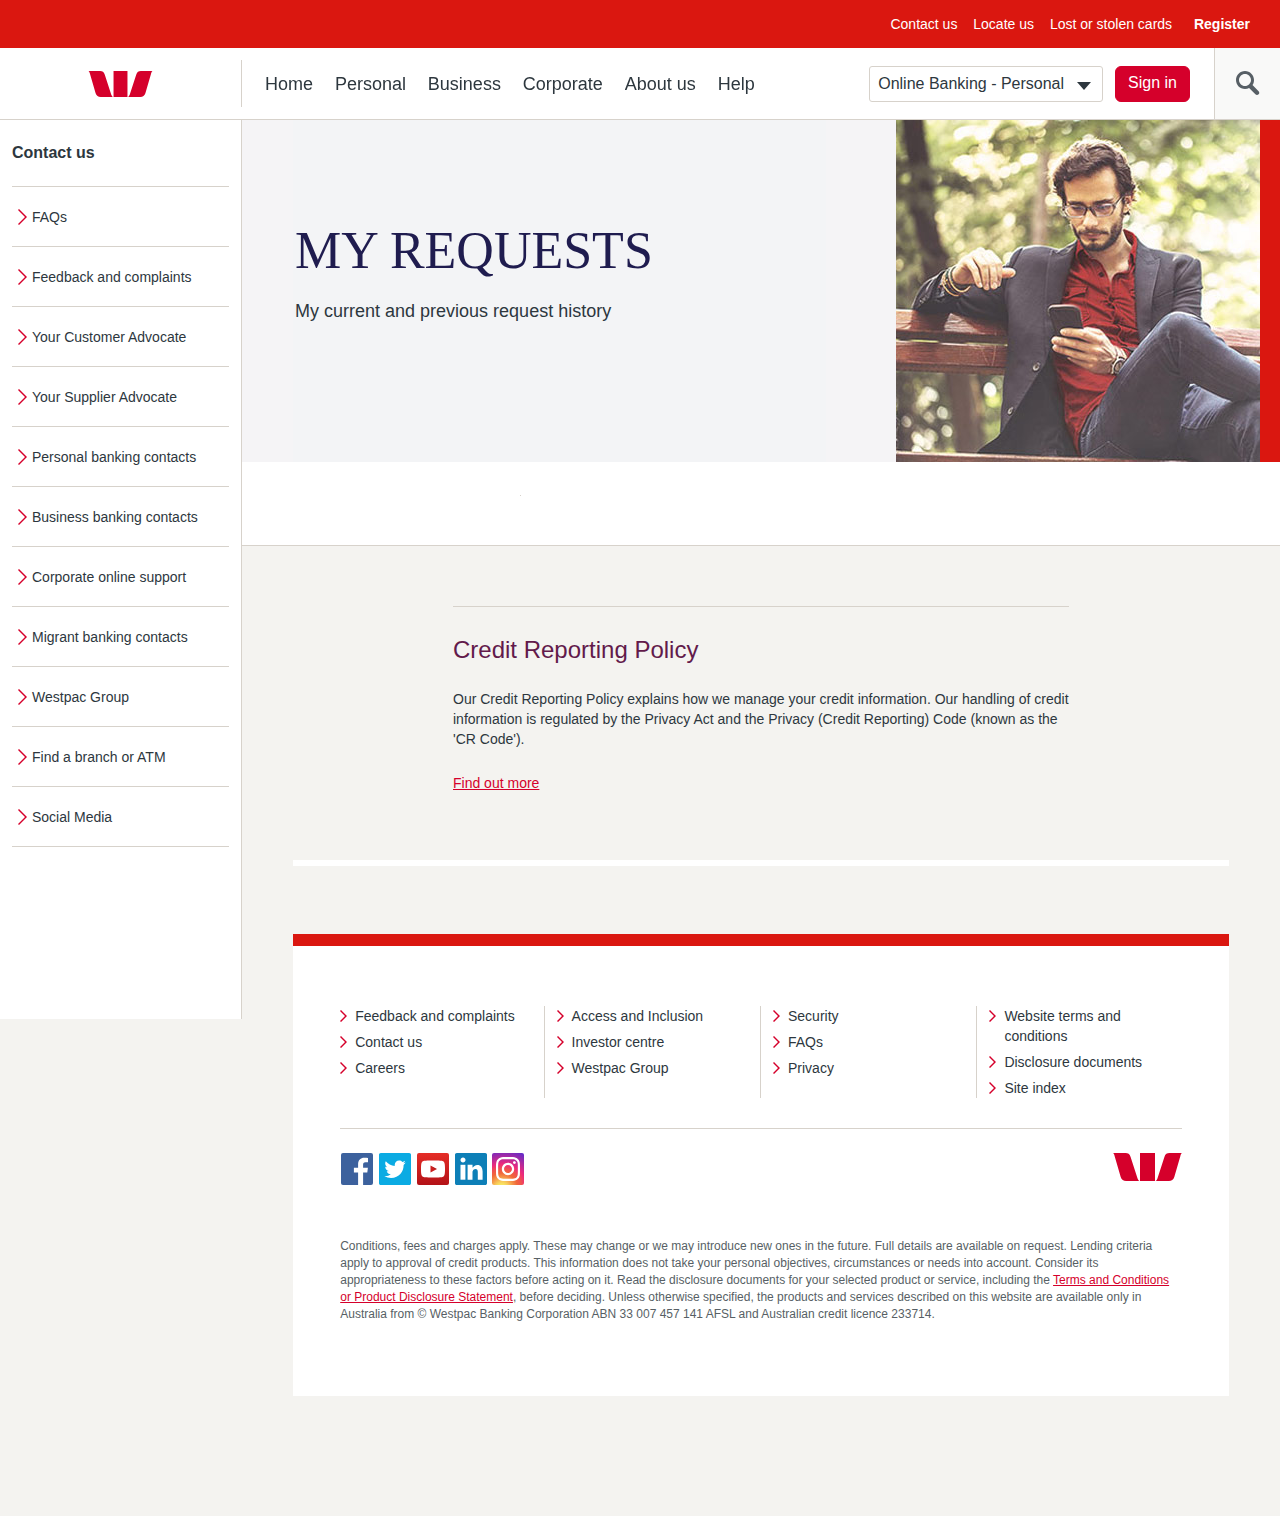
==== assignments.html @ cf309e79 "Update assignments.html" ====
<!DOCTYPE html>
<!--[if lt IE 8]>
<html class="no-js lt-ie8 lt-ie9" lang="en">
   <![endif]-->
   <!--[if IE 8]>
   <html class="no-js lt-ie9 ie8" lang="en">
      <![endif]-->
      <!--[if IE 9 ]>
      <html class="no-js ie9" lang="en">
         <![endif]-->
         <!--[if !(IE)]><!-->
         <html class="js history nthchild cssanimations flexbox flexwrap no-overflowscrolling grunticon no-ie10 no-ieedge no-ie11 no-safari is-desktop no-speech-support" style="" lang="en">
            <!--<![endif]-->
            <head>
               <meta http-equiv="content-type" content="text/html; charset=UTF-8">
               <meta http-equiv="X-UA-Compatible" content="IE=edge,chrome=1">
               <meta charset="utf-8">
               <meta name="viewport" content="width=device-width, initial-scale=1">
               <!-- -->
               <title>My Requests | Westpac</title>
               <!-- This property is for publish environment only -->
               <meta name="Last-Modified" content="2021-02-12T10:43:45Z">
               <meta name="description" content="Talk to the right person and skip the security questions by using the app to call us. Find frequently asked questions.">
               <link rel="canonical" href="https://www.westpac.com.au/contact-us/">
               <meta name="targeted-keyword">
               <meta name="funnelback-category" content="Services, Support &amp; FAQs">
               <meta name="westpac:pagename" content="Contact us">
               <meta property="og:title" content="Contact us">
               <meta property="og:type" content="website">
               <meta property="og:url" content="https://www.westpac.com.au/contact-us/">
               <meta property="og:image" content="https://www.westpac.com.au/content/dam/public/wbc/images/home/westpac-logo-social.jpg">
               <meta property="og:description" content="Talk to the right person and skip the security questions by using the app to call us. Find frequently asked questions.">
               <!-- /* Default dataLayer properties common for all temmplates  */ -->
               <link rel="stylesheet" href="files/symbols-icons.css" media="all">
               <!--<script src="files/quant.js" type="text/javascript"></script><script async="" src="files/conversion_async.js"></script><script async="" src="files/analytics_www.js"></script><script async="" src="files/analytics_wbc.js"></script><script>
                  window["pageDetails"] = {"siteSection":"contact-us","siteVersion":"1.0.0.355","siteName":"www","dataLayerVer":"1.4","pageURL":"https://www.westpac.com.au/contact-us/","siteBrand":"wbc","siteEnv":"prod","siteDomain":"www.westpac.com.au","ordinal":1615187728000}
                  </script>-->
               <link rel="icon" type="image/x-icon" href="https://www.westpac.com.au/etc/designs/wbc/clientlib-all/favicon.ico">
               <link rel="apple-touch-icon" sizes="57x57" href="https://www.westpac.com.au/etc/designs/wbc/clientlib-all/assets/brand/wbc/png/westpac-57x57.png">
               <link rel="apple-touch-icon" sizes="72x72" href="https://www.westpac.com.au/etc/designs/wbc/clientlib-all/assets/brand/wbc/png/westpac-72x72.png">
               <link rel="apple-touch-icon" sizes="114x114" href="https://www.westpac.com.au/etc/designs/wbc/clientlib-all/assets/brand/wbc/png/westpac-114x114.png">
               <link rel="apple-touch-icon" sizes="120x120" href="https://www.westpac.com.au/etc/designs/wbc/clientlib-all/assets/brand/wbc/png/westpac-120x120.png">
               <link rel="apple-touch-icon" sizes="144x144" href="https://www.westpac.com.au/etc/designs/wbc/clientlib-all/assets/brand/wbc/png/westpac-144x144.png">
               <link rel="apple-touch-icon" sizes="152x152" href="https://www.westpac.com.au/etc/designs/wbc/clientlib-all/assets/brand/wbc/png/westpac-152x152.png">
               <!-- core styles -->
               <!-- extra styles  -->
               <link rel="stylesheet" media="all" type="text/css" href="files/style-full.css">
               <link rel="stylesheet" media="print" type="text/css" href="files/print.css">
               <script>
                  var envVar = {
                  	"basePath" : "/etc/designs/wbc/clientlib-all", // path to assets
                         "grunticonArray" : ["/etc/designs/wbc/clientlib-all/assets/brand/wbc/symbols-icons.data.svg.min.css", "/etc/designs/wbc/clientlib-all/assets/brand/wbc/symbols-icons.data.png.min.css", "\/etc\/designs\/wbc/clientlib-all/assets/brand/wbc/symbols-icons.fallback.min.css"] // Load full icon set
                  };
               </script>
               <!--<script src="files/head.js"></script>-->
               <script>
                  require.config({
                  	"baseUrl" : "\/etc\/designs\/wbc/clientlib-all/assets/js" // path to js
                  });
               </script>
               <noscript>
                  <link href="/etc/designs/wbc/clientlib-all/assets/brand/wbc/symbols-icons.fallback.min.css" rel="stylesheet"/>
               </noscript>
               <!--[if lt IE 9]>
               <script src="/etc/designs/wbc/clientlib-all/assets/js/lib/respond/respond-1.4.2.js"></script>
               <script src="/etc/designs/wbc/clientlib-all/assets/js/lib/html5shiv/html5shiv-3.7.2.js"></script>
               <![endif]-->
               <!--[if IE 8]>
               <script src="/etc/designs/wbc/clientlib-all/assets/js/lib/es5-shim/es5-shim.min.js"></script>
               <![endif]-->
               <!--<script src="files/launch-EN05fb55e8cfed49ba8f881781f47d5522.js"></script>-->
               <!--<script>
                  var visitor=visitor||Visitor.getInstance("3A4B7BAF56F01DA67F000101@AdobeOrg"),_satellite=window._satellite||"";
                  if(_satellite&&visitor){var currentMID=visitor.getMarketingCloudVisitorID()||"",cookieMID=_satellite.cookie.get("MCMID");cookieMID&&currentMID?cookieMID!==currentMID&&visitor.setMarketingCloudVisitorID(cookieMID):cookieMID&&""==currentMID&&visitor.setMarketingCloudVisitorID(cookieMID);var ctid={},wbc_id=_satellite.cookie.get("s_wbc-ti")||"",wbc_auth=_satellite.cookie.get("s_wbc_auth")||"",stg_id=_satellite.cookie.get("s_stg_ti")||"",stg_auth=_satellite.cookie.get("s_stg_auth")||"",bom_id=_satellite.cookie.get("s_bom_ti")||
                  "",bom_auth=_satellite.cookie.get("s_bom_auth")||"",bsa_id=_satellite.cookie.get("s_bsa_ti")||"",bsa_auth=_satellite.cookie.get("s_bsa_auth")||"",biz_id=_satellite.cookie.get("s_biz-ti")||"",biz_auth=_satellite.cookie.get("s_biz_auth")||"";wbc_id&&(ctid.wbcid={id:wbc_id,authState:wbc_auth?wbc_auth:0});stg_id&&(ctid.compassid={id:stg_id,authState:stg_auth?stg_auth:0});bom_id&&(ctid.compassid={id:bom_id,authState:bom_auth?bom_auth:0});bsa_id&&(ctid.compassid={id:bsa_id,authState:bsa_auth?bsa_auth:0});
                  biz_id&&(ctid.bizid={id:biz_id,authState:biz_auth?biz_auth:0});visitor.setCustomerIDs(ctid)}var util=window.util||{};util.version="U:0.21";util.w_wtT=window.w_wtT||window.testTracking||{};util.pathConcatDelim=":";util.queryVarsList="";util.pathExcludeList="";util.pathExcludeDelim=";";util.siteID="";util.domainPeriod=function(a){return/.+\.(com\.au|org\.au|co\.nz|co\.uk)$/i.test(a||location.hostname)?3:2};
                  util.cookieDomain=function(a){var b=a||location.hostname;a=util.domainPeriod(a);var c=b.split(".").length;return/[0-9]{1,3}$/i.test(location.hostname)?b:"."+b.split(".").slice(c-a).join(".")};util.location=util.w_wtT.location||window.location;util.isVisible_ex="util.isVisible(@selector, @element, @tabFlag) \nreturn true if the item is not hidded @tabFlag =0 (default is 1)if tabindex is userd for the visible items";
                  util.isVisible=function(a,b,c){b=(a=a?document.querySelector&&document.querySelector(a):b)&&a.currentStyle&&"none"===a.currentStyle.display?!0:!1;return 0===c?a&&0<a.offsetWidth&&0<a.offsetHeight&&!b:a&&0<a.offsetWidth&&0<a.offsetHeight&&-1<a.tabIndex&&!b};util.random_ex="util.random() \nreturn an rendom number";util.random=function(){return Math.round(1E9*Math.abs(Math.sin((new Date).getTime())))%1E7};util.loadScript_ex="util.loadScript(@url,@delay,@random, @idVal,@callback) \nload an script async \n@url destination URL, \n@delay is use for setTimeout defauel 4000ms  \n@random supply string which will be replaced by rendom number at runtime\n @idVal any value supplied this will replace {ID} paramer inside the URL  \n@example util.loadScript('//abc.abc.com/pages/scripts/abc.js?id={ID}&g=RAND',4,'RAND','abc123')";
                  util.loadScript=function(a,b,c,e,f){b=b?b:4E3;a=c?String(a).replace(new RegExp(c),util.random()):String(a);a=a.replace(/^https?:/i,"");a=e?String(a).replace(/\{ID\}/g,e):String(a);setTimeout(function(){var g=document.createElement("script"),h=document.getElementsByTagName("script")[0];g.src=document.location.protocol+a;g.async=!0;g.type="text/javascript";h.parentNode.insertBefore(g,h);f&&"function"===typeof f&&f()},b)};util.loadImgPixel_ex="util.loadImgPixel(@url,@delay,@random, @idVal, @pageURL) \nload an image \n@url destination URL, \n@delay is use for setTimeout defauel 4000ms  \n@random supply string which will be replaced by rendom number at runtime\n @idVal any value supplied this will replace {ID} paramer inside the URL  \n@example util.loadScript('//abc.abc.com/pages/scripts/abc.js?id={ID}&url={URL}&g={RAND}',4,'{RAND}','abc123','')";
                  util.loadImgPixel=function(a,b,c,e,f){b=b?b:4E3;a=c?String(a).replace(new RegExp(c),util.random()):String(a);a=a.replace(/^https?:/i,"");currentUrl=encodeURIComponent(f?f:document.location.origin+document.location.pathname+document.location.search);a=String(a).replace(/\{URL\}/g,currentUrl);a=e?String(a).replace(/\{ID\}/g,e):String(a);setTimeout(function(){var g=new Image(1,1);g.src=document.location.protocol+a;document.body.appendChild(g)},b)};util.getExp_ex="util.getExp() \nreturn responsive experence as mob, tab or desktop\based on css class .analytics-experience .pagedetails-experience";
                  util.getExp=function(){var a=util.isVisible,b=a(".pagedetails-experience-mob","",0)||a(".analytics-experience-mob","",0),c=a(".pagedetails-experience-tab","",0)||a(".analytics-experience-tab","",0);a=a(".analytics-experience-desktop","",0);var e=b||!1!==b&&!1===a&&!c?"mob":c||!1!==c&&!1===a&&!b?"tab":"desktop";util.expOrig=util.expOrig||e;null===b&&null===c&&null===a&&(e=util.expOrig);return e};util.addHandler_ex="util.addHandler(@element, @event, @handler) add event Listener";
                  util.addHandler=function(a,b,c){a.addEventListener?a.addEventListener(b,c,!1):a.attachEvent&&a.attachEvent("on"+b,c)};util.onReady=function(a){/complete/.test(document.readyState)?a():util.addHandler(window,"load",function(){setTimeout(a,4)})};util.cookieRead_ex="util.cookieRead(@sKey) \nreturn the value of a given cookie @sKey =cookie name";
                  util.cookieRead=function(a){return decodeURIComponent(document.cookie.replace(new RegExp("(?:(?:^|.*;)\\s*"+encodeURIComponent(a).replace(/[\-\.\+\*]/g,"\\$&")+"\\s*\\=\\s*([^;]*).*$)|^.*$"),"$1"))||""};util.combinedcookieRead_ex="util.combinedcookieRead(@sKey,@cKey) \nreturn the value of a given combined cookie rata @sKey =cookie name @cKey =Combined cookie name \n@return as single value or an array of objects";
                  util.combinedcookieRead=function(a,b){a=(a=decodeURIComponent(util.cookieRead(a)).match(new RegExp(b+"=(.+?)\\|\\d{13}\\;"),"$1"))?a[1].replace(/\[(\[.*?\])\]/g,"$1"):"";return a=a.match(/'(.+?)'/g)?a.match(/'(.+?)'/g,$1):a};util.cookieWrite_ex="util.cookieWrite(@sKey, @sValue, @vEnd, @sPath, @sDomain, @bSecure) \nWrite a cookie with given value \n@sKey =cookie name \n@sValue = cookie value, \n@vEnd = cookie expiry \n@sPath = domain path \n@sDomain = cookie domain \n@bSecure = secure flug";
                  util.cookieWrite=function(a,b,c,e,f,g){if(!a||/^(?:expires|max\-age|path|domain|secure)$/i.test(a))return!1;var h="";c&&c.constructor===Date&&(h="; expires="+c.toUTCString());document.cookie=encodeURIComponent(a)+"="+encodeURIComponent(b)+h+(f?"; domain="+f:"")+(e?"; path="+e:"")+(g?"; secure":"");return!0};util.cookieAudit=function(){return document.cookie.length};
                  util.scriptElement=function(a){var b=document.getElementById(a),c=document.getElementsByTagName("script")[0];if(b)return b;b=document.createElement("script");b.id=a;b.async=1;c.parentNode.insertBefore(b,c);return b};util.cloneObject_ex="util.cloneObject(@oToBeCloned, @clones)";
                  util.cloneObject=function(a,b){var c=a&&a.constructor?a.constructor:void 0;var e,f;if(!a||c!==RegExp&&c!==Date&&c!==Function&&c!==Object&&c!==Array)return a;switch(c){case RegExp:c=new c(a.source,"g".substr(0,Number(a.global))+"i".substr(0,Number(a.ignoreCase))+"m".substr(0,Number(a.multiline)));break;case Date:c=new c(a.getTime());break;case Function:c=a;break;default:c=new c}b=b||[];var g=0;for(e=b.length;g<e;g++){var h=b[g];if(h[0]===a){var k=h[1];break}}if(k)return k;b.push([a,c]);for(f in a)a.hasOwnProperty(f)&&
                  (c[f]=a[f]===a?c:util.cloneObject(a[f],b));return c};util.qSA_ex="util.qSA(@doc, @selector, @tag, @attr, @regex) return selected elements \n@doc = document  \n@selector = any selecton \nFor non supported browser: \n@tag, @attr, @regex";
                  util.qSA=function(a,b,c,e,f){var g=[],h;if(a&&a.querySelectorAll)g=a.querySelectorAll(b);else if(c=a&&a.getElementsByTagName(c),e&&f)for(a=0,b=c.length;a<b;a++)(h="class"===e?c[a].className:c[a].getAttribute(e))&&f.test(h)&&g.push(c[a]);else if(f)for(a=0,b=c.length;a<b;a++)f.test(c[a].innerHTML)&&g.push(c[a]);else return c||0;return g};util.getText_ex="util.getText(@elem) \nreturn text of any element";util.getText=function(a){return(a?a.innerText||a.textContent:"").replace(/^\s+|\s+$/g,"")};
                  util.removeNumbers_ex="util.removeNumbers(@str) \nremove number from a given string";util.removeNumbers=function(a){return a.replace(/\s+\(\s*\d+\s*\)$/g,"")};util.addCallback=function(a,b,c){var e=util.addCallback;e.q=e.q||[];a.readyState?(e.q.push(c),a.onreadystatechange=function(){if(/loaded|complete/.test(a.readyState)&&b())for(a.onreadystatechange=null;e.q.length;){var f=e.q.shift();f()}}):util.addHandler(a,"load",function(){b()&&c()})};util.guidRgx=/\b\w{8}-\w{4}-\w{4}-\w{4}-\w{12}\b/g;
                  util.guidBt=/\b(\/|a=)\w{48}(\/|$)\b/g;util.guidCompass=/\bnameId=\w{64}\b/g;util.guidAce=/ACEdata=\w{634}\b/g;util.guidMid=/adobe_mc=(.*?)(?=\?|&|;|#|\/|$)/i;util.guidAid=/(adobe_aa_vid|s_vi|s_vid)=(.*?)(?=\?|&|;|#|\/|$)/i;util.dateUrl=/\b\d{4}-\d{1,2}-\d{1,2}\b/g;util.guidWebMid=/webmid=(.*?)(?=\?|&|;|#|\/|$)/i;util.wLiveId=/(accountglobalid|paymentid|payeeendpointid|memberid|workflowid|ppid|alertid|billid|compartmentid|messageid|(\?|&|#)id)=(.*?)(?=\?|&|;|#|\/|$)/i;util.latlong=/(\-?)\d{1,3}\.\d{6}:(\-?)\d{1,3}\.\d{6}/i;
                  util.cleanJSON_ex="util.cleanJSON(@JSONdata) \n remove non-printable and other non-valid JSON chars";util.cleanJSON=function(a){a=a.replace(/\\n/g,"\\n").replace(/\\'/g,"\\'").replace(/\\"/g,'\\"').replace(/\\&/g,"\\&").replace(/\\r/g,"\\r").replace(/\\t/g,"\\t").replace(/\\b/g,"\\b").replace(/\\f/g,"\\f");a=a.replace(/[\u0000-\u0019]+/g,"");return JSON.parse(a)};util.cleanURL_ex="util.cleanURL(@loc, @locType) \nremove guidRgx,referrer querystring parameter, multiple slashes, session ID,hash or hashbang@locType = 1 remove cid";
                  util.cleanURL=function(a,b){a=(a||"").replace(/(\w)\/\/+/g,"$1/").replace(/((?:&|\?)referrer=.*?(?=&|$))/ig,"").replace(/(^https?:.+?(?:online|banking).+\/cust\/wps\/(my)?portal\/[pw]ol\/)!ut\/.*/i,"$1oregon-application").replace(/(^https?:.+?(forms|online)(?:\.|-).*\.nsf.*?)(?:\/\w{32}(?=\?))/i,"$1").replace(util.guidRgx,"").replace(util.guidBt,"").replace(/\baccountGlobalId=\w{128}\b/g,"").replace(util.guidMid,"").replace(util.guidWebMid,"").replace(util.wLiveId,"").replace(util.latlong,"").replace(util.guidCompass,
                  "").replace(util.guidAce,"").replace(/#+!*$/,"").replace(/(default|index)(\.html|\.htm)/,"").replace(/\.html|\.htm/,"");1===b&&(/(\?|&)(cid=.+|openform|readform|opendocument|funcreqd)/i.test(a)||(a=a.replace(/(\?|&|#).*/,"")));2===b&&(a=a.replace(/(\?|&|#).*/,""));return a};
                  util.cleanGUID=function(a){return(a||"").replace(util.guidRgx,"(GUID)").replace(util.guidBt,"(GUID)").replace(/\baccountGlobalId=\w{128}\b/g,"(GUID)").replace(/guid=\w{32}\b/g,"(GUID)").replace(util.guidMid,"(MCMID)").replace(util.guidWebMid,"(WEBMID)").replace(util.wLiveId,"(WLID)").replace(util.guidAid,"(AID)").replace(util.dateUrl,"(DATE)").replace(util.latlong,"(GEO)").replace(util.guidCompass,"(COMPASS)").replace(util.guidAce,"(GUID)").replace(/(state=)(.+)&/g,"$1(GUID)&")};util.getLoc_ex="util.getLoc() return full current URL for test or prod";
                  util.getLoc=function(){return util.w_wtT.location||window.location};util.defaultPage=/^\/((default|index)\.html?)?$/.test(util.getLoc().pathname)?"home":"";util.pageURL=util.cleanURL(util.getLoc().href,1);util.ssl="https:"===util.getLoc().protocol;util.timePart=function(){var a=new Date;return"Sun Mon Tue Wed Thu Fri Sat".split(" ")[a.getDay()]+" "+("00"+a.getHours()).slice(-2)+":"+(29<a.getMinutes()?"30":"00")};util.lowerCase_ex="util.lowerCase(@val, @alt) \nlower case strings or (not set) if empty";
                  util.lowerCase=function(a,b){return String(a||(b?"(not set)":"")).toLowerCase()};util.clean_ex="util.clean(@str) \nclean strings - trim and remove multiple spaces for consistency";util.clean=function(a){return(a?String(a):"").replace(/\s+/g," ").replace(/^\s|\s$/g,"")};util.fixZero_ex="util.fixZero(@val) return 'zero' for '0' value";util.fixZero=function(a){return"0"===String(a)?"zero":a};
                  util.srchTerm=function(a){var b=8;if(a)for(a=util.lowerCase(a);b--;)a=a.replace(new RegExp("(\\d{4}.?)\\d{"+(b+1)+",}","g"),"$1"+"########".substring(0,b+1));return a};util.cap_ex="util.cap(@item, @cap) \nif item value is greater than, or equal to cap, append '+'";util.cap=function(a,b){return a>=b?b+"+":a};util.addEvt=function(a,b,c){a["ev_"+b]=c?c:1};util.addSerialiseEvt=function(a,b,c){a["&&events"]=c?b+":"+c:b+":1"};util.fl_ex="util.fl(@str, @len) \nreturn substring of a given length";
                  util.fl=function(a,b){return a?(""+a).substring(0,b):a};util.p_c=function(a,b){var c=a.indexOf("=");return b.toLowerCase()==a.substring(0,0>c?a.length:c).toLowerCase()?a:0};util.pt_ex="pt - runs function in f argument against list of \nvariables declared in x (delimited by d), with a as an optional \nargument to be included in f function call";
                  util.pt=function(a,b,c,e){var f=a;c=0;for(var g;f;){g=f.indexOf(b);g=0>g?f.length:g;f=f.substring(0,g);if(f=util.p_c(f,e))return f;c+=g+b.length;f=a.substring(c,a.length);f=c<a.length?f:""}return""};util.isPageHidden_ex="check if whole page is hidden/visible";util.isPageHidden=function(a){return document.hidden||document.msHidden||document.webkitHidden};util.isHomePage_ex="check if the page is home page";util.isHomePage=function(a){return/^\/((default|index)\.html?)?$/.test(util.getLoc().pathname)};
                  util.getPageName=function(a){var b=a||String(util.pageURL),c=b.indexOf(":");a=b.indexOf("/",c+4);var e=b.indexOf("?"),f=util.pathConcatDelim;c=util.pathExcludeDelim;var g=util.queryVarsList,h=util.siteID||"",k=0>e?"":b.substring(e+1);b=b.substring(a+1,k?e:b.length);e=b.indexOf("#");b=0>e?b:util.fl(b,e);c=c?b.indexOf(c):-1;b=0>c?b:util.fl(b,c);b+=b&&"/"!=b.charAt(b.length-1)?"":util.defaultPage;for(a=f||"/";b;)c=b.indexOf("/"),c=0>c?b.length:c,e=util.fl(b,c),util.pt(util.pathExcludeList,",","p_c",
                  e)||(h+=h?a+e:e),b=b.substring(c+1);for(a=f||"?";g;){c=g.indexOf(",");c=0>c?g.length:c;e=util.fl(g,c);if(e=util.pt(k,"&","p_c",e))h+=h?a+e:e,a=f||"&";g=g.substring(c+1)}return h};util.getValOnce=function(a,b,c,e){var f=new Date;a=a||"";var g=b||"u_gvo";c=c||0;e="m"==e?6E4:864E5;var h=util.cookieDomain();b=util.cookieRead(b);a&&(f.setTime(f.getTime()+c*e),util.cookieWrite(g,a,0==c?0:f,"/",h));return a==b?"":a};
                  util.getVisitNum=function(a,b,c){var e=new Date,f=util.cookieDomain(),g=e.getTime();a||(a="m");"m"==a||"w"==a||"d"==a?(eo=util.endof(a),y=eo.getTime(),e.setTime(y)):e.setTime(g+864E5*a);b||(b="u_vnum");c||(c="u_invisit");if(a=util.cookieRead(b))var h=a.indexOf("&vn="),k=a.substring(h+4,a.length);if(util.cookieRead(c))return k?(e.setTime(g+18E5),util.cookieWrite(c,"true",e,"/",f),k):"unknown visit number";if(k)return k++,h=a.substring(0,h),e.setTime(h),util.cookieWrite(b,h+"&vn="+k,e,"/",f),e.setTime(g+
                  18E5),util.cookieWrite(c,"true",e,"/",f),k;util.cookieWrite(b,e.getTime()+"&vn=1",e,"/",f);e.setTime(g+18E5);util.cookieWrite(c,"true",e,"/",f);return 1};util.dimo=function(a,b){return(new Date(b,a+1,0)).getDate()};util.endof=function(a){var b=new Date;b.setHours(0);b.setMinutes(0);b.setSeconds(0);d="m"==a?util.dimo(b.getMonth(),b.getFullYear())-b.getDate()+1:"w"==a?7-b.getDay():1;b.setDate(b.getDate()+d);return b};
                  util.serial=function(){var a=("0000000"+Math.floor(268435456*Math.random()).toString(16)).slice(-7)+String(+new Date);return 20===String(a).length?a:""};
                  util.serialise=function(a,b){a=a&&String(a).replace(/\W/g,"");var c=util.lStor("get","appmeasurement_aoSerials"),e=new Date;e=String(e.getFullYear())+(e.getMonth()+1)+e.getDate();var f=util.getVisitNum(365);e+=1<=f?f:0;f=util.serial();var g="";a&&("start"===b||"complete"===b)&&(0!==c.indexOf(e+",")&&util.lStor("set","appmeasurement_aoSerials",e+","+a+"="+f+b),c=util.lStor("get","appmeasurement_aoSerials"))&&((g=(g=c.match(new RegExp(","+a+"=(.{20}(start|complete)?)(?=,|$)")))&&g[1]?g[1]:"")?("complete"===
                  b&&20===g.indexOf("start")&&util.lStor("set","appmeasurement_aoSerials",c.replace(new RegExp("(,"+a+"=.{20})(start)(?=,|$)"),"$1"+b)),"start"===b&&20===g.indexOf("complete")&&(util.lStor("set","appmeasurement_aoSerials",c.replace(new RegExp("(,"+a+"=)(.{20})(complete)(?=,|$)"),"$1"+f+b)),g=f),g=g.slice(0,20)):(util.lStor("set","appmeasurement_aoSerials",c+","+a+"="+f+b),g=f));return 20===String(g).length?g:""};
                  util.lStor=function(a,b,c){try{if("set"===a){if(/^reset$/i.test(c))localStorage.removeItem(b);else{if("string"!==typeof c)try{c=JSON.stringify(c)}catch(e){c=""}localStorage.setItem(b,c)}return!0}if("get"===a)return localStorage.getItem(b)||""}catch(e){return""}};util.valReplace=function(a,b){b=b||[];var c=a;try{"string"===typeof b&&(b=JSON.parse(b))}catch(g){b=[]}var e=b.length;for(a=0;a<e;a++){var f=b[a];f.exp&&(c=c.replace(new RegExp(f.exp,f.flags||""),f.subs||""))}return c};
                  util.getQueryParam="util.getQueryParam(@parameters, @delimiter, @url, @startFromHash) \nReturn a Query Param value(s)";util.getQueryParam=function(a,b,c,e){var f=a.split(",");b=b||"";c=String(c||util.getLoc().href||window.location);var g=f.length;e=1===e?"#(?:.*?&)?":"(?:\\?|&|;|#)";var h=[];if(a)for(a=0;a<g;a++){var k=new RegExp(e+f[a]+"=(.*?)(?=\\?|&|;|#|/|$)","i");(k=k.exec(c))&&h.push(decodeURIComponent(k[1].replace(/\+/g,"%20")))}return h.join(b)};
                  util.prodArr=function(a){var b=0,c;if(a&&"object"!==typeof a){a=String(a).split(",");var e=[];for(c=a.length;b<c;b++)a[b]&&e.push({prod:a[b]})}else e=a||[];return e};util.moduleLookup=function(a,b){var c,e={},f=[];var g=0;for(c=b.length;g<c;g++)e[b[g].split("=")[0]]=b[g].split("=")[1];g=0;for(c=a.length;g<c;g++)e[a[g]]&&f.push(e[a[g]]);f=f.join(",");95<f.length&&-1<f.indexOf(",")&&(f=f.substring(0,f.lastIndexOf(",",93))+",+");return f};util.amntBnds_ex="util.amntBnds(@type, @Value) \nReturns bands of any value";
                  util.amntBnds=function(a,b){var c={range:a+":NaN",avg:0},e;if(isNaN(b))return c;b=Math.round(b)/1E3;var f={0:{min:-1,max:0,avg:0},"0-100":{min:0,max:.1,avg:.05},"100-500":{min:.1,max:.5,avg:.3},"500-1K":{min:.5,max:1,avg:.75},"1K-2K":{min:1,max:2,avg:1.5},"2K-5K":{min:2,max:5,avg:3.5},"5K-10K":{min:5,max:10,avg:7.5},"10K-20K":{min:10,max:20,avg:15},"20K-30K":{min:20,max:30,avg:25},"30K-50K":{min:30,max:50,avg:40},"50K-100K":{min:50,max:100,avg:75},"100K-150K":{min:100,max:150,avg:125},"150K-200K":{min:150,
                  max:200,avg:175},"200K-250K":{min:200,max:250,avg:225},"250K-300K":{min:250,max:300,avg:275},"300K-400K":{min:300,max:400,avg:350},"400K-500K":{min:400,max:500,avg:450},"500K-600K":{min:500,max:600,avg:550},"600K-700K":{min:600,max:700,avg:650},"700K-800K":{min:700,max:800,avg:750},"800K-1M":{min:800,max:1E3,avg:900},"1M+":{min:1E3,max:"+",avg:1E3}};for(e in f)if(f.hasOwnProperty(e)&&b>f[e].min&&("+"===f[e].max||b<=f[e].max)){c.range=a+":"+e;c.avg=1E3*f[e].avg;break}return c};
                  util.setFormFieldVar=function(a,b,c){var e={digimortgage:{propertyType:"pType",propertyPurpose:"pPurp",firstHomeBuyer:"fHB",buyingStage:"bStg",borrowAmt:"bAmt",depositAmt:"dAmt",repaymentType:"rType",totalIncomeAmt:"incAmt",totalExpenseAmt:"expAmt",totalLiability:"liaAmt",loanAmtOffered:"loanAmt",savingsBank:"savBank",savedAmt:"savAmt",propertyAddress:"pAddr",estPropertyValue:"epVal"}};formatFieldValue=function(l){isNotInt=isNaN(Number(l));var m=util.amntBnds;isNotInt||(l=m("",l).range,l=l.replace(":",
                  ""));return l};formatFieldKey=function(l,m){return e[l][m]};b=a+":"+b;var f="",g;for(g in c){var h=formatFieldValue(c[g]),k=formatFieldKey(a,g);c.hasOwnProperty(g)&&(f+=k+":"+h+"|")}return b+"_"+f};
                  util.setInteractionVars=function(a){var b=a.calculatorType,c=a.calculatorName,e=a.loanAmount||"",f=a.depositAmount||"",g=a.transactionAmount||"",h=a.loanTerm||"",k=a.depositTerm||"",l=a.prodSelected||"",m=a.borrowingPurpose||"",p=a.firstHomeBuyer||"",q=a.propertyType||"",r=a.loanType||"";a=a.propertyValue||"";var n,w=util.amntBnds;b=(b?b:"(not set)")+":"+(c?c:"(not set)");a&&(prptyValRange=w("",a),a=prptyValRange.range,a=a.replace(":",""));if(m||p||q||r||a)var t="PROP_"+(m?""+m:"")+(p?";"+p:"")+(q?
                  ";"+q:"")+(r?";"+r:"")+(a?";"+a:"");l&&(n="PROD_"+l);if(e||f||g){e=w("",e||f||g);e=e.range;e=e.replace(":","");var u="AMNT_"+e}if(h||k)var v="TERM_"+h||k;return{amountVar:u,termVar:v,productVar:n,propertyVar:t,calculatorName:b,calculatorDetails:"calc_"+(u?"|"+u:"")+(v?"|"+v:"")+(n?"|"+n:"")+(t?"|"+t:"")+"|"}};
                  util.appStatusSetup=function(a){if(Array.isArray(a)){for(var b=[],c=0;c<a.length;c++){var e=a[c];b.push("accStatus:"+e.accountStatus+"|proStatus:"+e.profileStatus+"|verStatus:"+e.verificationStatus+"|exceCode:"+e.exceptionCode)}return b.join(";")}return JSON.stringify(a).replace(/(\[|\]|\{|\}|'|")/ig,"").replace(/,/ig,"|")};util.createTransID=function(a){for(var b=[],c=0;c<a.length;c++){var e=a[c];b.push(e.prod+"_"+e.Id)}return b.join(";")};
                  
                  </script>-->
               <!--<script>
                  var isProd, currentEnvironment, currentLocHostname, environmentPrefix;
                  currentEnvironment = pageDetails.siteEnv;
                  currentLocHostname = document.location.hostname;
                  isBlueProd = /(prd03|prd01)\.wbc/i.test(currentLocHostname);
                  isProd = /^www\.westpac\.com\.au$/i.test(currentLocHostname);
                  isTest = /(prod|dev|uat)(02|03)\.(live\.int|wbc\.nkc40\.net)/i.test(currentLocHostname);
                  isPreProd = /(prod|prp)(02|03)\.(live\.int|www\.westpac)/i.test(currentLocHostname);
                  isProd ? environmentPrefix = "" : isBlueProd ? environmentPrefix = "//www.westpac.com.au.www.prd03.wbc.rnj50.net" : isTest ? environmentPrefix = "//uat03.live.int.wbccms.srv.westpac.com.au" : isPreProd && (environmentPrefix = "//prod03.live.int.wbccms.srv.westpac.com.au");
                  (function(a, e, f, g, b, h) {
                      var c, d;
                      a.AFSAnalyticsObject = b;
                      a[b] = a[b] || function() {
                          (a[b].q = a[b].q || []).push(arguments)
                      };
                      a[b].config = {};
                      a[b].config.ls = h ? +new Date : 0;
                      c = e.createElement(f);
                      d = e.getElementsByTagName(f)[0];
                      c.async = 1;
                      a.setTimeout(function() {
                          c.src = g;
                          d.parentNode.insertBefore(c, d)
                      }, 25)
                  })(window, document, "script", "/content/dam/public/wbc/analytics/analytics_www.js", "wa", 1);
                  </script>-->
               <style id="at-makers-style" class="at-flicker-control">
                  .mboxDefault {visibility: hidden;}
               </style>
               <script>_satellite["__runScript1"](function(event, target) {
                  //***************Declare and initialise variables***************
                    var locationPathname = window.location.pathname.toLowerCase().replace(/\/$/, '');
                  	// BEGIN: Logic to handle UAT URL structure
                  	locationPathname = locationPathname.replace(/\/content\/sbg\/wbc\/en/,'');
                  	// END: Logic to handle UAT URL structure
                  	locationPathname = locationPathname.replace(/\.html$/,'');
                  
                  var _eventName = _satellite.getVar('facebookEventName');
                  var _pixelId = _satellite.getVar('facebookPixelID');
                  
                  var analyticsID = _satellite.cookie.get("s_vi")
                  if(analyticsID)
                  	analyticsID = analyticsID.substring(analyticsID.indexOf("|") + 1, analyticsID.indexOf("[CE")) // We are picking it up from cookie. Becuase it is not available in data layer.
                  else
                  	analyticsID = ""
                  
                  //encryptedID  
                  var encryptedID = ""
                  if(pageDetails.encryptedID)  encryptedID = pageDetails.encryptedID
                  else {
                  	encryptedID = _satellite.cookie.get("s_wbc-ti")
                  	if(!encryptedID) encryptedID = ""
                  }  
                    
                  var timestamp = _satellite.getVar('ordinal')
                  //var encryptedID = _satellite.getVar('encryptedID')
                  var URL = window.location.href;
                  var mcmid = _satellite.getVar('mcmid')
                  var pageStep = _satellite.getVar('Page_Step')
                  var pageType = _satellite.getVar('Page_Type')
                  var siteBrand = _satellite.getVar('Site_Brand')
                  var siteExp = _satellite.getVar('siteExperience')
                  var Site_Domain = _satellite.getVar('Site_Domain')
                  var Site_Section = _satellite.getVar('Site_Section')
                  var Site_SubSection = _satellite.getVar('Site_SubSection')
                  var Site_SubSubSection = _satellite.getVar('Site_SubSubSection')
                  var Site_SubSubSubSection = _satellite.getVar('Site_SubSubSubSection')
                  if(pageDetails.productID)
                  {
                  	var productIDname = _satellite.getVar('productIDname') 
                  	var productIDprod = _satellite.getVar('productIDprod')
                  	var productIDfamily = _satellite.getVar('productIDfamily') 
                  	var productIDcategory = _satellite.getVar('productIDcategory')
                  	var productIDsubcategory = _satellite.getVar('productIDsubcategory') 
                  }
                  else
                    productIDname = productIDprod = productIDfamily = productIDcategory = productIDsubcategory = ""
                  
                  fb_image = new Image;
                  fb_image.src = "https://www.facebook.com/tr?id=" +_pixelId + "&ev=" + "PageView" + "&noscript=1";  
                  fb_image = new Image;
                  fb_image.src = "https://www.facebook.com/tr?id=" +_pixelId + "&ev=" + siteBrand + ':' + _eventName + "&cd[siteBrand]=" + siteBrand + "&cd[productIDcategory]=" + productIDcategory +"&cd[productIDfamily]=" + productIDfamily + "&cd[productIDname]=" + productIDname + "&cd[pageStep]=" + pageStep + "&cd[pageType]=" + pageType + "&cd[Site_Domain]=" + Site_Domain + "&cd[productIDprod]=" + productIDprod + "&cd[Site_SubSubSection]=" + Site_SubSubSection + "&cd[siteExp]=" + siteExp + "&cd[Site_SubSubSubSection]=" + Site_SubSubSubSection + "&cd[Site_Section]=" + Site_Section + "&cd[Site_SubSection]=" + Site_SubSection + "&noscript=1";
                  });
               </script><script>_satellite["__runScript2"](function(event, target) {
                  // Google Re-targeting tag - STARTS
                  setTimeout(function(){   
                    var currentUrl = document.location.origin
                                      + document.location.pathname
                                      + document.location.search;
                  
                    
                    var ad_image = new Image(1,1);
                  ad_image.src = "//googleads.g.doubleclick.net/pagead/viewthroughconversion/974961663/?value=0&guid=ON&script=0"+ "&url=" + encodeURIComponent(currentUrl) + "&random=" + Math.round(Math.random() * 100000);
                  }, 3000); 
                  
                  /*(function(){
                  $(window).load(function(){
                  var interval = setTimeout(function(){
                  // image code
                  var ad_image = new Image(1,1);
                  ad_image.src = '//googleads.g.doubleclick.net/pagead/viewthroughconversion/986596356/?value=0&guid=ON&script=0';
                  },1000);
                  });
                  })();*/
                  // Google Re-targeting tag - ENDS
                  });
               </script><script>_satellite["__runScript3"](function(event, target) {
                  function getParameterByName(name, url) {
                      if (!url) url = window.location.href;
                      name = name.replace(/[\[\]]/g, "\\$&");
                      var regex = new RegExp("[?&]" + name + "(=([^&#]*)|&|#|$)"),
                          results = regex.exec(url);
                      if (!results) return null;
                      if (!results[2]) return '';
                      return decodeURIComponent(results[2].replace(/\+/g, " "));
                  }
                  
                  if(!!getParameterByName("cid"))
                  {
                      document.cookie = "_finder_fid=; expires=Thu, 01 Jan 1970 00:00:01 GMT; domain=.westpac.com.au; path=/";
                      document.cookie = "_ccc_uid=; expires=Thu, 01 Jan 1970 00:00:01 GMT; domain=.westpac.com.au; path=/";
                  }
                  
                  if(!!getParameterByName("affid") && !!getParameterByName("offer_id"))
                  {
                  	var date = new Date();
                    date.setTime(date.getTime() + (7*24*60*60*1000));
                    var expires = "; expires=" + date.toUTCString();
                  	document.cookie = "_finder_fid=" + getParameterByName("affid") + "|" + getParameterByName("offer_id") + expires + "; domain=.westpac.com.au; path=/";
                  }
                  
                  if(!!getParameterByName("uid",document.referrer))
                  {
                  	var date = new Date();
                    date.setTime(date.getTime() + (7*24*60*60*1000));
                    var expires = "; expires=" + date.toUTCString();
                  	document.cookie = "_ccc_uid=" + getParameterByName("uid",document.referrer) + expires + "; domain=.westpac.com.au; path=/";
                  }
                  });
               </script><script src="files/RCf118ac12d52f42ea97cbd134f608aa9c-source.js" async=""></script><script src="files/RCbd2e58da3e94471da65049ea363e7925-source.js" async=""></script><script src="files/RC37f6a2ba4f594b1d8fc0793e1a05395b-source.js" async=""></script><script src="files/RCcea05ec619164e548cbe14e246c868d6-source.js" async=""></script><script src="files/RC2b7f4b14f1e04abbae2ed7bcb89a178e-source.js" async=""></script><script src="files/RCa7931b5b7b6444c68cfcbce57c185969-source.js" async=""></script><script src="files/RCeff6a5c08cac430190d49e9a44006476-source.js" async=""></script><script src="files/RC583cdf6a2580445193fa3033d2e7a86e-source.js" async=""></script><script src="files/RCd24762ac47cb4d4280486a811ccf10b9-source.js" async=""></script><script src="files/RC6e5b63dde89a4955bec58a12edf65ac2-source.js" async=""></script><script src="files/RC55dc474617654ae7add88deb4ca7542d-source.js" async=""></script><script type="text/javascript" charset="utf-8" async="" data-requirecontext="_" data-requiremodule="/apps/settings/wcm/designs/wbc/clientlib-all/assets/js/components/web/utils/embedDataUri.js" src="files/embedDataUri.js"></script><script type="text/javascript" charset="utf-8" async="" data-requirecontext="_" data-requiremodule="domReady" src="files/domReady.js"></script><script type="text/javascript" charset="utf-8" async="" data-requirecontext="_" data-requiremodule="components/web/ui/auto-complete" src="files/auto-complete.js"></script><script type="text/javascript" charset="utf-8" async="" data-requirecontext="_" data-requiremodule="components/web/ui/safety-button" src="files/safety-button.js"></script><script type="text/javascript" charset="utf-8" async="" data-requirecontext="_" data-requiremodule="components/web/utils/universalLinks" src="files/universalLinks.js"></script><script type="text/javascript" charset="utf-8" async="" data-requirecontext="_" data-requiremodule="components/web/ui/connect-tile" src="files/connect-tile.js"></script><script type="text/javascript" charset="utf-8" async="" data-requirecontext="_" data-requiremodule="components/web/utils/equalHeights" src="files/equalHeights.js"></script><script type="text/javascript" charset="utf-8" async="" data-requirecontext="_" data-requiremodule="/content/dam/public/cafe/selector-tool/assets/js/sample-calculator.js" src="files/sample-calculator.js"></script><script type="text/javascript" charset="utf-8" async="" data-requirecontext="_" data-requiremodule="components/web/ui/nav-left" src="files/nav-left.js"></script><script type="text/javascript" charset="utf-8" async="" data-requirecontext="_" data-requiremodule="/etc/designs/wbc/clientlib-all/assets/js/components/tools-calculators/tools-calculators-base.min.js" src="files/tools-calculators-base.js"></script><script type="text/javascript" charset="utf-8" async="" data-requirecontext="_" data-requiremodule="/etc/designs/wbc/clientlib-all/assets/js/components/cafe-core/cafe-core.min.js" src="files/cafe-core.js"></script><!--<script type="text/javascript" charset="utf-8" async="" data-requirecontext="_" data-requiremodule="components/web/ui/traverser" src="files/traverser.js"></script><script charset="UTF-8" src="files/tag.js"></script><script charset="UTF-8" id="_lpTagScriptId_0" src="files/a.js"></script>-->
            </head>
            <script>
               function getCaseStatus(){
               alert("hi");
               }
            </script>
            <script>
               function myFunction(){
               
			   var xmlHttp = new XMLHttpRequest();
               
			   xmlHttp.open( "GET", "https://wbc-au-demo.appiancloud.com/suite/webapi/getcasedetailsforcustomer/rebecca.requestor", false ); // false for synchronous request
               xmlHttp.setRequestHeader("Authorization","Bearer eyJ0eXAiOiJKV1QiLCJhbGciOiJIUzI1NiJ9.eyJzdWIiOiI2NjVlNzY2ZS03M2M2LTRhNzQtOGE5Mi03ZWQ5NDI0MGVjYzkifQ.0H15Knk9L3STcZp6DHEQtsbhvnOqGmaCRW_j2BqJJbw");
               xmlHttp.send( null );
               
               var txt;
               var myObj = JSON.parse(xmlHttp.responseText);
			   
               txt = "<div><br></div><table border='1'><tr><td>CaseId</td><td>Type</td><td>Status</td></tr>"
               for (x in myObj) {
      
	  <!--txt += "<tr><td>" + myObj[x].caseid + "</td><td>" + myObj[x].type +  "</td><td>" + myObj[x].status + "</td></tr>";-->
			   txt += "<div class='article-list-item'><h4 class='article-list-heading'><a title='Credit Reporting Policy'>Credit Reporting Policy</a></h4><p>Our Credit Reporting Policy explains how we manage your credit information. Our handling of credit information is regulated by the Privacy Act and the Privacy (Credit Reporting) Code (known as the 'CR Code').</p></div>"
	  
               }
			   console.log(txt);
               document.getElementById("requests-sd").innerHTML = txt;
              }
            </script>
            <body class="general has-left-nav"  onload="myFunction()">
               <!-- site container -->
               <div class="wrapper">
               <div class="cem-aem" data-mod-dl="3910896961">
                  <!-- site wrapper --> 
                  <div class="wrapper">
                     <!-- include "/components/web/ui/head/cem-head-full.html" --> 
                     <!-- include "/components/web/ui/site-alert/site-alert-default.html" --> 
                     <!-- include "/components/web/ui/site-alert/site-alert-info.html" --> 
                     <!-- site container --> 
                     <div id="cem-container" class="home">
                        <!-- page content --> 
                        <div class="content" id="cem-content"></div>
                        <!-- /page content --> 
                        <div class="root responsivegrid"> 
                        </div>
                        <!-- include "/components/web/ui/brand-moment/brand-moment.html" --> 
                     </div>
                     <!-- /site container --> 
                  </div>
                  <!-- /site wrapper --> 
                  <link rel="stylesheet" type="text/css" href="files/icons-cem.css">
               </div>
               <script type="text/javascript">
                  require(['/apps/settings/wcm/designs/wbc/clientlib-all/assets/js/components/web/utils/embedDataUri.js'], function (
                      embedDataUri) {
                      if (embedDataUri) {
                          setTimeout(function () {
                              console.log('\n Data SVG Embed');
                              embedDataUri("data-grunticon-embed");
                          }, 2000);
                      }
                  });
               </script>
               <noindex>
                  <!-- global header -->
                  <a class="skip-to-content" href="#content">Skip to main content</a>
                  <a class="skip-to-content" href="#main-nav">Skip to main navigation</a>
                  <div></div>
                  <a class="skip-to-content" href="https://www.westpac.com.au/web-accessibility/">Skip to access and inclusion page</a>
                  <a class="skip-to-content" href="#search">Skip to search input</a>
                  <div class="header-wrapper" data-analytics-nav="header">
                     <header class="header">
                        <!-- menu bar | top header -->
                        <div class="menu-bar">
                           <button class="hamburger js-toggleMenu hidden-lg">
                           <span class="icon-bar">Toggle</span>
                           <span class="icon-bar">menu</span>
                           <span class="icon-bar">here</span>
                           <span class="hamburger-label hidden-xs">Menu</span>
                           </button>
                           <ul class="pull-right hidden-xs">
                              <li><a href="https://www.westpac.com.au/contact-us/?fid=GL:GPH:None:wbc:www:contact-us">Contact us</a></li>
                              <li><a href="https://www.westpac.com.au/locateus/?fid=GL:GPH:None:wbc:www:locateus">Locate us</a></li>
                              <li><a href="https://www.westpac.com.au/personal-banking/online-banking/making-the-most/lost-stolen-card/?fid=GL:GPH:None:wbc:www:pers:online-banking:making-the-most:lost-stolen-card">Lost or stolen cards</a></li>
                              <li>
                                 <button class="link-bold js-registerOnline">Register</button>
                              </li>
                           </ul>
                           <div class="register-online hidden-xs">
                              <ul class="lists lists-linklist lists-lg">
                                 <li><a href="https://www.westpac.com.au/personal-banking/online-banking/getting-started/?fid=GL:GPH:None:wbc:www:pers:online-banking:getting-started" data-target="sameWindow">Westpac Live – Personal</a></li>
                                 <li><a href="https://www.westpac.com.au/business-banking/online-banking/register/?fid=GL:GPH:None:wbc:www:bus:online-banking:setting-up" data-target="sameWindow">Westpac Live – Business</a></li>
                                 <li><a href="https://www.westpac.com.au/corporate-banking/corporate-online/?fid=GL:GPH:None:wbc:www:corp:corporate-online" data-target="sameWindow">Corporate Online</a></li>
                                 <li><a href="https://www.westpac.com.au/personal-banking/investments/share-trading/?fid=GL:GPH:None:wbc:www:pers:investments:share-trading" data-target="sameWindow">Westpac Online Investing</a></li>
                                 <li><a href="https://www.westpac.com.au/business-banking/wintrade/?fid=GL:GPH:None:wbc:www:bus:wintrade" data-target="sameWindow">WinTrade</a></li>
                                 <li><a href="https://www.westpac.com.au/international-travel/travel-money-card/?fid=GL:GPH:None:wbc:www:international-travel:travel-money-card" data-target="sameWindow">Global Currency Card</a></li>
                                 <li><a href="https://www.westpac.com.au/all-online-services/?fid=GL:GPH:None:wbc:www:all-online-services" data-target="sameWindow">View all online services</a></li>
                              </ul>
                           </div>
                        </div>
                        <!-- logo bar -->
                        <div class="logo-bar">
                           <div class="header-logo">
                              <a href="https://www.westpac.com.au/">
                                 <span class="sr-only">Westpac home page</span>
                                 <span class="logo logo-wbc" style="background-image: none;">
                                    <!--?xml version="1.0" encoding="utf-8"?-->
                                    <svg aria-labelledby="title-wbc" version="1.1" xmlns="http://www.w3.org/2000/svg" xlink="http://www.w3.org/1999/xlink" x="0px" y="0px" width="69px" height="28px" viewBox="0 0 69 28" enable-background="new 0 0 69 28" xml:space="preserve">
                                       <title id="title-wbc" lang="en">Westpac logo</title>
                                       <path d="M24.4 25L17.6 4.1C16.7 0.9 15 0 12.6 0H0c1 0.4 1.6 2.9 1.6 2.9l6.1 21c0.7 2.6 2.9 4 5.4 4h13.3C25.4 27.8 24.4 25 24.4 25" fill="#D5002B"></path>
                                       <path d="M44.6 25l6.8-20.9C52.3 0.9 54 0 56.4 0H69c-1 0.4-1.6 2.9-1.6 2.9l-6.1 21c-0.7 2.6-2.9 4-5.4 4H42.6C43.6 27.8 44.6 25 44.6 25" fill="#D5002B"></path>
                                       <rect x="27" width="15" height="28" fill="#D5002B"></rect>
                                    </svg>
                                 </span>
                              </a>
                           </div>
                           <div class="logon-search-container">
                              <!-- Start:: Predictive/Suggestive search header -->
                              <style type="text/css">
                              </style>
                              <div class="header-search">
                                 <button class="btn-header-search" id="search">
                                    <span class="icon-header-search" style="background-image: none;">
                                       <!--?xml version="1.0" encoding="utf-8"?-->
                                       <svg aria-labeledby="icon-header-search" xmlns="http://www.w3.org/2000/svg" width="24" height="24" viewBox="0 0 24 24">
                                          <title id="icon-header-search" lang="en">Search</title>
                                          <path d="M3 9c0-3.3 2.7-6 6-6s6 2.7 6 6 -2.7 6-6 6S3 12.3 3 9M22.6 20.2L16.5 14c1-1.4 1.5-3.2 1.5-5 0-5-4-9-9-9C4 0 0 4 0 9c0 5 4 9 9 9 1.5 0 2.9-0.4 4.1-1l6.3 6.3c0.4 0.4 1 0.7 1.6 0.7s1.2-0.2 1.6-0.7C23.5 22.5 23.5 21 22.6 20.2" fill="#575F65"></path>
                                       </svg>
                                    </span>
                                 </button>
                                 <button class="btn-header-close">
                                    <span class="icon icon-size-sm icon-cross inline-block" title="Close" style="background-image: none;">
                                       <!--?xml version="1.0" encoding="utf-8"?-->
                                       <svg xmlns="http://www.w3.org/2000/svg" aria-labelledby="title-close" width="32" height="32" viewBox="0 0 32 32">
                                          <title id="title-close">Close</title>
                                          <polygon fill="#999" points="2.828 0 16 13.172 29.172 0 32 2.828 18.828 16 32 29.172 29.172 32 16 18.828 2.828 32 0 29.172 13.172 16 0 2.828"></polygon>
                                       </svg>
                                    </span>
                                 </button>
                                 <div class="search-box js-search" id="top-search">
                                    <form id="search-site-form" class="search-site-form" action="/search/" method="get">
                                       <div class="input-addon input-addon-lg search-wrap">
                                          <label class="input-addon-label"> <span class="input-addon-text">Search</span>
                                          <input name="query" type="text" id="headersearch" class="input-addon-input search native-width js-search-field js-search-input" placeholder="Search" autocomplete="off" autofill="off">                        
                                          </label>
                                          <a class="js-modal search-modal voice-search-header js-rendered" data-modal="#voice-search-header" name="voice-search-header" tabindex="0" title="Speak to search">
                                             <span class="icon icon-custom-mic header-speech-icon hide" style="background-image: none;">
                                                <svg id="Layer_1" data-name="Layer 1" xmlns="http://www.w3.org/2000/svg" viewBox="0 0 18 32">
                                                   <defs>
                                                      <style>.cls-1{fill:#575f65;}</style>
                                                   </defs>
                                                   <title>mic</title>
                                                   <path class="cls-1" d="M16.12,22a5,5,0,0,0,5-5V5a5,5,0,0,0-10,0V17A5,5,0,0,0,16.12,22Zm7-8v3a7,7,0,0,1-14,0V14h-2v3a9,9,0,0,0,8,8.94V30h-4v2h10V30h-4V25.94a9,9,0,0,0,8-8.94V14Z" transform="translate(-7.12)"></path>
                                                </svg>
                                             </span>
                                          </a>
                                          <button type="submit" class="input-addon-btn button enhanced" disabled="disabled" data-track="search" value="Search" id="searchButton">Go</button>
                                       </div>
                                       <input type="hidden" name="collection" value="westpac-web">
                                    </form>
                                 </div>
                                 <script type="text/javascript">
                                    require(
                                        ["!domReady", "components/web/ui/auto-complete"],
                                        function(domReady, autoComplete) {
                                            var a = new autoComplete({
                                                "id": "top-search",
                                                "isPredictive": "true",
                                                "expand": false,
                                                "funnelbackConfig": {
                                                    "enabled": "enabled",
                                                    "collection": "westpac-web",
                                                    "program": '//search.westpac.com.au/s/suggest.json',
                                                    "topQueries": '//search.westpac.com.au/s/resources/westpac-web/most_popular.json',
                                                    "format": "extended",
                                                    "logging": "disabled",
                                                    "alpha": ".5",
                                                    "show": "10",
                                                    "sort": "0",
                                                    "length": "3",
                                                    "delay": "200"
                                                },
                                                "voiceConfig":{
                                                	"howCanIHelp":"What are you searching for?",
                                            		"iAmListening":"I’m listening...",
                                            		"didntGetThat":"Didn't get that. ",
                                            		"tryAgain":"Please try again",
                                            		"enabled":"true"
                                                }
                                            });
                                            a.init();
                                        });
                                 </script>                              
                              </div>
                              <!-- End:: Predictive/Suggestive search header -->
                              <div class="logon-wrapper hidden-xs">
                                 <!-- global login -->
                                 <form class="js-login" action="/">
                                    <div class="input-field-select-wrapper">
                                       <label for="signIn"><span class="sr-only">Sign in</span></label>
                                       <select id="signIn" class="input-field-select">
                                          <option value="https://banking.westpac.com.au/wbc/banking/handler?TAM_OP=login&amp;segment=personal" selected="selected">Online Banking - Personal</option>
                                          <option value="https://banking.westpac.com.au/wbc/banking/handler?TAM_OP=login&amp;segment=business">Online Banking - Business</option>
                                          <option value="https://online.corp.westpac.com.au/">Corporate Online</option>
                                          <option value="https://onlineinvesting.westpac.com.au/login" data-target="sameWindow">Westpac Share Trading</option>
                                          <option value="https://www.batchadvantage.qvalent.com/LoginView" data-target="sameWindow">Batch Advantage</option>
                                          <option value="https://wintrade-international.com.au/public/pages/login.aspx?brand=WPAC" data-target="sameWindow">WinTrade</option>
                                          <option value="https://gcc.westpac.com.au/login" data-target="sameWindow">Global Currency Card</option>
                                          <option value="https://www.ui.westpac.com.au/bankplus/" data-target="sameWindow">Biz Invoice</option>
                                          <option value="https://wibdigital.westpac.com.au/wib/customer/login" data-target="sameWindow">Westpac Digital Connect</option>
                                          <option value="https://www.westpac.com.au/all-online-services/" data-target="sameWindow">View all online services</option>
                                       </select>
                                    </div>
                                    <a id="btnSignIn" name="sign-in" href="https://banking.westpac.com.au/wbc/banking/handler?TAM_OP=login&amp;segment=personal" class="btn btn-primary">Sign in</a>
                                 </form>
                                 <!-- include "/components/web/ui/search/search.html" -->
                              </div>
                           </div>
                        </div>
                     </header>
                  </div>
                  <!-- /global header -->
                  <!-- Home page CTA | top-header mobile -->
                  <!-- left navigation -->
                  <aside class="nav-sidebar">
                     <div class="sidebar-wrapper js-leftnav">
                        <div class="nav-header hidden-lg">
                           <button class="btn-close" title="Close">
                              <span class="icon icon-size-sm icon-cross inline-block" style="background-image: none;">
                                 <!--?xml version="1.0" encoding="utf-8"?-->
                                 <svg xmlns="http://www.w3.org/2000/svg" aria-labelledby="title-close" width="32" height="32" viewBox="0 0 32 32">
                                    <title id="title-close">Close</title>
                                    <polygon fill="#999" points="2.828 0 16 13.172 29.172 0 32 2.828 18.828 16 32 29.172 29.172 32 16 18.828 2.828 32 0 29.172 13.172 16 0 2.828"></polygon>
                                 </svg>
                              </span>
                              Close
                           </button>
                           <a href="https://www.westpac.com.au/" class="btn-home" title="Home">
                              <span class="icon icon-size-md icon-house inline-block pull-right" style="background-image: none;">
                                 <svg aria-labelledby="title-icon-house" xmlns="http://www.w3.org/2000/svg" width="24" height="24" viewBox="0 0 24 24" focusable="false">
                                    <title id="title-icon-house" lang="en">House</title>
                                    <polygon fill="#575f65" class="icons-background" fill-rule="evenodd" points="12 0 0 12 4 12 4 24 10 24 10 17 14 17 14 24 20 24 20 12 24 12"></polygon>
                                 </svg>
                              </span>
                           </a>
                        </div>
                        <div class="icon-panel hidden-lg" id="icon-panel-wrapper">
                           <ul>
                              <li>
                                 <a href="#" data-panel="sign-in">
                                    <span class="icon icon-size-md icon-key-hole" style="background-image: none;">
                                       <svg aria-labelledby="title-icon-keyhole" xmlns="http://www.w3.org/2000/svg" width="24" height="24" viewBox="0 0 24 24" focusable="false">
                                          <title id="title-icon-keyhole" lang="en">Keyhole</title>
                                          <path fill="#575f65" class="icons-background" fill-rule="evenodd" d="M13.5661739,11.5480575 L15.00015,18.0002 L9.00025,18.0002 L10.4334761,11.5480575 C9.5762404,11.0200663 9.00025,10.081082 9.00025,9.00035 C9.00025,7.34362761 10.3434776,6.0004 12.0002,6.0004 C13.6569224,6.0004 15.00015,7.34362761 15.00015,9.00035 C15.00015,10.081082 14.4234096,11.0200663 13.5661739,11.5480575 M12.0002,0.0005 C5.37256046,0.0005 0.0004,5.37266046 0.0004,12.0003 C0.0004,18.6271896 5.37256046,24.0001 12.0002,24.0001 C18.6270895,24.0001 24,18.6271896 24,12.0003 C24,5.37266046 18.6270895,0.0005 12.0002,0.0005"></path>
                                       </svg>
                                    </span>
                                    Sign in
                                 </a>
                              </li>
                              <li>
                                 <a href="#" class="active" data-panel="personal-banking">
                                    <span class="icon icon-size-md icon-person" style="background-image: none;">
                                       <svg aria-labelledby="title-icon-person" xmlns="http://www.w3.org/2000/svg" width="24" height="24" viewBox="0 0 24 24" focusable="false">
                                          <title id="title-icon-person" lang="en">Person</title>
                                          <path fill="#575f65" class="icons-background" fill-rule="evenodd" d="M0,21.3333333 L0,24 L24,24 L24,21.3333333 C24,17.7866667 16.005,16 12,16 C7.995,16 0,17.7866667 0,21.3333333 Z M12,12 C15.315,12 18,9.315 18,6 C18,2.685 15.315,0 12,0 C8.685,0 6,2.685 6,6 C6,9.315 8.685,12 12,12"></path>
                                       </svg>
                                    </span>
                                    Personal
                                 </a>
                              </li>
                              <li>
                                 <a href="#" data-panel="business-banking">
                                    <span class="icon icon-size-md icon-business-person" style="background-image: none;">
                                       <svg aria-labelledby="title-icon-business-person" xmlns="http://www.w3.org/2000/svg" width="24" height="24" viewBox="0 0 24 24" focusable="false">
                                          <title id="title-icon-business-person" lang="en">Business Person</title>
                                          <path fill="#575f65" class="icons-background" fill-rule="evenodd" d="M12.2608696,19.6521739 L14,24 L10,24 L11.7391304,19.6521739 L9,16 L15,16 L12.2608696,19.6521739 Z M15.9967737,24 L24,24 L24,21.3333333 C24,18.7701873 19.8243469,17.1262595 15.9967737,16.4116152 L15,19 L15.9967737,24 Z M7.98543588,16.4149431 C4.162726,17.131355 0,18.7741579 0,21.3333333 L0,24 L7.98543588,24 L9,19 L7.98543588,16.4149431 Z M12,12 C15.315,12 18,9.315 18,6 C18,2.685 15.315,0 12,0 C8.685,0 6,2.685 6,6 C6,9.315 8.685,12 12,12"></path>
                                       </svg>
                                    </span>
                                    Business
                                 </a>
                              </li>
                              <li>
                                 <a href="#" data-panel="corporate-banking">
                                    <span class="icon icon-size-md icon-office" style="background-image: none;">
                                       <svg aria-labelledby="title-icon-office" xmlns="http://www.w3.org/2000/svg" width="24" height="24" viewBox="0 0 24 24" focusable="false">
                                          <title id="title-icon-office" lang="en">Office</title>
                                          <path fill="#575f65" class="icons-background" fill-rule="evenodd" d="M14,6 L24,6 L24,24 L0,24 L0,0 L14,0 L14,6 Z M14,8 L14,22 L22,22 L22,8 L14,8 Z M16,10 L20,10 L20,12 L16,12 L16,10 Z M16,14 L20,14 L20,16 L16,16 L16,14 Z M16,18 L20,18 L20,20 L16,20 L16,18 Z M2,4 L2,8 L6,8 L6,4 L2,4 Z M8,4 L8,8 L12,8 L12,4 L8,4 Z M2,10 L2,14 L6,14 L6,10 L2,10 Z M8,10 L8,14 L12,14 L12,10 L8,10 Z M2,16 L2,20 L6,20 L6,16 L2,16 Z M8,16 L8,20 L12,20 L12,16 L8,16 Z"></path>
                                       </svg>
                                    </span>
                                    Corporate
                                 </a>
                              </li>
                              <li>
                                 <a href="#" data-panel="about-westpac">
                                    <span class="icon icon-size-md icon-about-us" style="background-image: none;">
                                       <!--?xml version="1.0" encoding="utf-8"?-->
                                       <svg xmlns="http://www.w3.org/2000/svg" x="0px" y="0px" width="32px" height="32px" viewBox="0 0 32 32" enable-background="new 0 0 32 32" xml:space="preserve">
                                          <title>About Us</title>
                                          <path fill="#575F65" d="M11.1,21.6L8,11.9C7.6,10.4,6.9,10,5.7,10H0c0.5,0.2,0.7,1.4,0.7,1.4l2.8,9.8C3.8,22.4,4.8,23,6,23H12   C11.6,22.9,11.1,21.6,11.1,21.6"></path>
                                          <path fill="#575F65" d="M20.9,21.6l3.1-9.7c0.4-1.5,1.2-1.9,2.3-1.9H32c-0.5,0.2-0.7,1.4-0.7,1.4l-2.8,9.8   C28.2,22.4,27.2,23,26,23H20C20.4,22.9,20.9,21.6,20.9,21.6"></path>
                                          <rect x="12.8" y="10" fill="#575F65" width="6.4" height="13"></rect>
                                       </svg>
                                    </span>
                                    About us
                                 </a>
                              </li>
                              <li>
                                 <a href="#" data-panel="help">
                                    <span class="icon icon-size-md icon-help" style="background-image: none;">
                                       <svg aria-labelledby="title-icon-help" xmlns="http://www.w3.org/2000/svg" width="24" height="24" viewBox="0 0 24 24" focusable="false">
                                          <title id="title-icon-help" lang="en">Help</title>
                                          <path fill="#575f65" class="icons-background" fill-rule="evenodd" d="M24,12 C24,18.627 18.62775,24 12,24 C5.37225,24 0,18.627 0,12 C0,5.373 5.37225,0 12,0 C18.62775,0 24,5.373 24,12 Z M12,2 C6.47714286,2 2,6.47714286 2,12 C2,17.5228571 6.47714286,22 12,22 C17.5228571,22 22,17.5228571 22,12 C22,6.47714286 17.5228571,2 12,2 Z M11,18 L11,16 L13,16 L13,18 L11,18 Z M12,6 C14.21,6 16,7.79 16,10 C16,12.5 13,12.75 13,15 L11,15 C11,11.75 14,12 14,10 C14,8.9 13.1,8 12,8 C10.9,8 10,8.9 10,10 L8,10 C8,7.79 9.79,6 12,6 Z"></path>
                                       </svg>
                                    </span>
                                    Help
                                 </a>
                              </li>
                           </ul>
                        </div>
                        <div class="nav-wrapper" id="nav-wrapper">
                           <!-- <div class="stalker icon icon-size-md icon-loading"></div> -->
                           <nav class="navigation" id="main-nav" tabindex="-1" style="top: 48px; margin-top: 0px;">
                              <!-- Start of Basic Header Logic-->
                              <ul>
                                 <li id="sign-in" class="icon-panel-nav">
                                    <span class="category-heading-mob">Sign in</span>
                                    <a href="#" class="category-heading">Sign in</a>
                                    <div class="sub-nav-wrapper">
                                       <ul class="category-landing lists-navigation">
                                          <li><a title="Sign in" href="https://www.westpac.com.au/all-online-services/" class="landing">All Sign in</a></li>
                                       </ul>
                                       <ul class="sub-nav lists-navigation">
                                          <li>
                                             <ul class="lists-navigation">
                                                <li class="sub-nav-item">
                                                   <a title="Online Banking - Personal" href="https://banking.westpac.com.au/wbc/banking/handler?TAM_OP=login&amp;segment=personal">Online Banking - Personal</a>
                                                </li>
                                                <li class="sub-nav-item">
                                                   <a title="Online Banking - Business" href="https://banking.westpac.com.au/wbc/banking/handler?TAM_OP=login&amp;segment=business">Online Banking - Business</a>
                                                </li>
                                                <li class="sub-nav-item">
                                                   <a title="Corporate Online" href="https://online.corp.westpac.com.au/">Corporate Online</a>
                                                </li>
                                             </ul>
                                          </li>
                                       </ul>
                                    </div>
                                 </li>
                                 <li id="home" class="icon-panel-nav">
                                    <span class="category-heading-mob">Home</span>
                                    <a href="https://www.westpac.com.au/" tabindex="0">Home</a>
                                 </li>
                                 <li id="personal-banking" class="icon-panel-nav active">
                                    <span class="category-heading-mob">Personal</span>
                                    <a href="#" class="category-heading">Personal</a>
                                    <div class="sub-nav-wrapper">
                                       <ul class="category-landing lists-navigation">
                                          <li><a title="Personal" href="https://www.westpac.com.au/personal-banking/" class="landing">All Personal</a></li>
                                       </ul>
                                       <ul class="sub-nav lists-navigation">
                                          <li>
                                             <ul class="lists-navigation">
                                                <li class="sub-nav-item">
                                                   <a title="Bank accounts" href="https://www.westpac.com.au/personal-banking/bank-accounts/">Bank accounts</a>
                                                </li>
                                                <li class="sub-nav-item">
                                                   <a title="Home loans" href="https://www.westpac.com.au/personal-banking/home-loans/">Home loans</a>
                                                </li>
                                                <li class="sub-nav-item">
                                                   <a title="Credit cards" href="https://www.westpac.com.au/personal-banking/credit-cards/">Credit cards</a>
                                                </li>
                                                <li class="sub-nav-item">
                                                   <a title="Personal loans" href="https://www.westpac.com.au/personal-banking/personal-loans/">Personal loans</a>
                                                </li>
                                                <li class="sub-nav-item">
                                                   <a title="International &amp; Travel" href="https://www.westpac.com.au/personal-banking/travel-centre/">International &amp; Travel</a>
                                                </li>
                                                <li class="sub-nav-item">
                                                   <a title="Insurance" href="https://www.westpac.com.au/personal-banking/insurance/">Insurance</a>
                                                </li>
                                             </ul>
                                          </li>
                                          <li>
                                             <ul class="lists-navigation">
                                                <li class="sub-nav-item">
                                                   <a title="Investments" href="https://www.westpac.com.au/personal-banking/investments/">Investments</a>
                                                </li>
                                                <li class="sub-nav-item">
                                                   <a title="Share Trading" href="https://www.westpac.com.au/personal-banking/share-trading/">Share Trading</a>
                                                </li>
                                                <li class="sub-nav-item">
                                                   <a title="Super" href="https://www.westpac.com.au/personal-banking/superannuation/">Super</a>
                                                </li>
                                                <li class="sub-nav-item">
                                                   <a title="Services" href="https://www.westpac.com.au/personal-banking/services/">Services</a>
                                                </li>
                                                <li class="sub-nav-item">
                                                   <a title="Westpac Online Banking" href="https://www.westpac.com.au/personal-banking/online-banking/">Westpac Online Banking</a>
                                                </li>
                                                <li class="sub-nav-item">
                                                   <a title="Ways to pay on the go" href="https://www.westpac.com.au/personal-banking/mobile-wallets/">Ways to pay on the go</a>
                                                </li>
                                             </ul>
                                          </li>
                                       </ul>
                                    </div>
                                 </li>
                                 <li id="business-banking" class="icon-panel-nav">
                                    <span class="category-heading-mob">Business</span>
                                    <a href="#" class="category-heading">Business</a>
                                    <div class="sub-nav-wrapper">
                                       <ul class="category-landing lists-navigation">
                                          <li><a title="Business" href="https://www.westpac.com.au/business-banking/" class="landing">All Business</a></li>
                                       </ul>
                                       <ul class="sub-nav lists-navigation">
                                          <li>
                                             <ul class="lists-navigation">
                                                <li class="sub-nav-item">
                                                   <a title="Bank accounts" href="https://www.westpac.com.au/business-banking/bank-accounts/">Bank accounts</a>
                                                </li>
                                                <li class="sub-nav-item">
                                                   <a title="Savings accounts" href="https://www.westpac.com.au/business-banking/savings-accounts/">Savings accounts</a>
                                                </li>
                                                <li class="sub-nav-item">
                                                   <a title="Credit cards" href="https://www.westpac.com.au/business-banking/credit-cards/">Credit cards</a>
                                                </li>
                                                <li class="sub-nav-item">
                                                   <a title="Business loans" href="https://www.westpac.com.au/business-banking/business-loans/">Business loans</a>
                                                </li>
                                                <li class="sub-nav-item">
                                                   <a title="Merchants and Payments" href="https://www.westpac.com.au/business-banking/merchants-and-payments/">Merchants and Payments</a>
                                                </li>
                                                <li class="sub-nav-item">
                                                   <a title="Business Super" href="https://www.westpac.com.au/business-banking/superannuation/">Business Super</a>
                                                </li>
                                                <li class="sub-nav-item">
                                                   <a title="Insurance for Businesses" href="https://www.westpac.com.au/business-banking/insurance/">Insurance for Businesses</a>
                                                </li>
                                             </ul>
                                          </li>
                                          <li>
                                             <ul class="lists-navigation">
                                                <li class="sub-nav-item">
                                                   <a title="Biz Invoice" href="https://www.westpac.com.au/business-banking/biz-invoice/">Biz Invoice</a>
                                                </li>
                                                <li class="sub-nav-item">
                                                   <a title="FX &amp; International" href="https://www.westpac.com.au/business-banking/international-trade/">FX &amp; International</a>
                                                </li>
                                                <li class="sub-nav-item">
                                                   <a title="Industry specific banking" href="https://www.westpac.com.au/business-banking/industries/">Industry specific banking</a>
                                                </li>
                                                <li class="sub-nav-item">
                                                   <a title="Online Banking for Business" href="https://www.westpac.com.au/business-banking/online-banking/">Online Banking for Business</a>
                                                </li>
                                                <li class="sub-nav-item">
                                                   <a title="Help for your business" href="https://www.westpac.com.au/business-banking/business-help/">Help for your business</a>
                                                </li>
                                                <li class="sub-nav-item">
                                                   <a title="Current offers" href="https://www.westpac.com.au/business-banking/current-offers/">Current offers</a>
                                                </li>
                                                <li class="sub-nav-item">
                                                   <a title="COVID-19: Help for businesses" href="https://www.westpac.com.au/business-banking/small-business-relief/">COVID-19: Help for businesses</a>
                                                </li>
                                             </ul>
                                          </li>
                                       </ul>
                                    </div>
                                 </li>
                                 <li id="corporate-banking" class="icon-panel-nav">
                                    <span class="category-heading-mob">Corporate</span>
                                    <a href="#" class="category-heading">Corporate</a>
                                    <div class="sub-nav-wrapper">
                                       <ul class="category-landing lists-navigation">
                                          <li><a title="Corporate" href="https://www.westpac.com.au/corporate-banking/" class="landing">All Corporate</a></li>
                                       </ul>
                                       <ul class="sub-nav lists-navigation">
                                          <li>
                                             <ul class="lists-navigation">
                                                <li class="sub-nav-item">
                                                   <a title="Corporate &amp; institutional" href="https://www.westpac.com.au/corporate-banking/corporate-institutional/">Corporate &amp; institutional</a>
                                                </li>
                                                <li class="sub-nav-item">
                                                   <a title="Transaction banking" href="https://www.westpac.com.au/corporate-banking/transactional-banking/">Transaction banking</a>
                                                </li>
                                                <li class="sub-nav-item">
                                                   <a title="Financial markets" href="https://www.westpac.com.au/corporate-banking/financial-markets/">Financial markets</a>
                                                </li>
                                                <li class="sub-nav-item">
                                                   <a title="Corporate &amp; structured finance" href="https://www.westpac.com.au/corporate-banking/corporate-and-structured-finance/">Corporate &amp; structured finance</a>
                                                </li>
                                             </ul>
                                          </li>
                                          <li>
                                             <ul class="lists-navigation">
                                                <li class="sub-nav-item">
                                                   <a title="Trade &amp; supply chain finance" href="https://www.westpac.com.au/corporate-banking/trade-supply-chain-finance/">Trade &amp; supply chain finance</a>
                                                </li>
                                                <li class="sub-nav-item">
                                                   <a title="Corporate Online" href="https://www.westpac.com.au/corporate-banking/corporate-online/">Corporate Online</a>
                                                </li>
                                                <li class="sub-nav-item">
                                                   <a title="Westpac IQ" href="https://www.westpac.com.au/corporate-banking/westpaciq/">Westpac IQ</a>
                                                </li>
                                             </ul>
                                          </li>
                                       </ul>
                                    </div>
                                 </li>
                                 <li id="about-westpac" class="icon-panel-nav">
                                    <span class="category-heading-mob">About us</span>
                                    <a href="#" class="category-heading">About us</a>
                                    <div class="sub-nav-wrapper">
                                       <ul class="category-landing lists-navigation">
                                          <li><a title="About us" href="https://www.westpac.com.au/about-westpac/" class="landing">All About us</a></li>
                                       </ul>
                                       <ul class="sub-nav lists-navigation">
                                          <li>
                                             <ul class="lists-navigation">
                                                <li class="sub-nav-item">
                                                   <a title="Westpac Group" href="https://www.westpac.com.au/about-westpac/westpac-group/">Westpac Group</a>
                                                </li>
                                                <li class="sub-nav-item">
                                                   <a title="200 years of help" href="https://www.westpac.com.au/about-westpac/200-years/">200 years of help</a>
                                                </li>
                                                <li class="sub-nav-item">
                                                   <a title="Investor Centre" href="https://www.westpac.com.au/about-westpac/investor-centre/">Investor Centre</a>
                                                </li>
                                                <li class="sub-nav-item">
                                                   <a title="Media centre" href="https://www.westpac.com.au/about-westpac/media/">Media centre</a>
                                                </li>
                                                <li class="sub-nav-item">
                                                   <a title="Westpac Wire" href="https://www.westpac.com.au/about-westpac/westpac-wire/">Westpac Wire</a>
                                                </li>
                                                <li class="sub-nav-item">
                                                   <a title="Careers" href="https://www.westpac.com.au/about-westpac/careers/">Careers</a>
                                                </li>
                                             </ul>
                                          </li>
                                          <li>
                                             <ul class="lists-navigation">
                                                <li class="sub-nav-item">
                                                   <a title="Sustainability" href="https://www.westpac.com.au/about-westpac/sustainability/">Sustainability</a>
                                                </li>
                                                <li class="sub-nav-item">
                                                   <a title="Our Foundations" href="https://www.westpac.com.au/about-westpac/our-foundations/">Our Foundations</a>
                                                </li>
                                                <li class="sub-nav-item">
                                                   <a title="Global locations" href="https://www.westpac.com.au/about-westpac/global-locations/">Global locations</a>
                                                </li>
                                                <li class="sub-nav-item">
                                                   <a title="Inclusion &amp; diversity " href="https://www.westpac.com.au/about-westpac/inclusion-and-diversity/">Inclusion &amp; diversity </a>
                                                </li>
                                                <li class="sub-nav-item">
                                                   <a title="Innovation" href="https://www.westpac.com.au/about-westpac/innovation/">Innovation</a>
                                                </li>
                                             </ul>
                                          </li>
                                       </ul>
                                    </div>
                                 </li>
                                 <li id="help" class="icon-panel-nav">
                                    <span class="category-heading-mob">Help</span>
                                    <a href="#" class="category-heading">Help</a>
                                    <div class="sub-nav-wrapper">
                                       <ul class="category-landing lists-navigation">
                                          <li><a title="Help" href="https://www.westpac.com.au/help/" class="landing">All Help</a></li>
                                       </ul>
                                       <ul class="sub-nav lists-navigation">
                                          <li>
                                             <ul class="lists-navigation">
                                                <li class="sub-nav-item">
                                                   <a title="Contact us" href="https://www.westpac.com.au/help/contact-us/">Contact us</a>
                                                </li>
                                                <li class="sub-nav-item">
                                                   <a title="Locate us" href="https://www.westpac.com.au/help/locate-us/">Locate us</a>
                                                </li>
                                                <li class="sub-nav-item">
                                                   <a title="Lost or stolen cards" href="https://www.westpac.com.au/help/lost-stolen-card/">Lost or stolen cards</a>
                                                </li>
                                                <li class="sub-nav-item">
                                                   <a title="Frequently asked questions" href="https://www.westpac.com.au/help/faq/">Frequently asked questions</a>
                                                </li>
                                                <li class="sub-nav-item">
                                                   <a title="Life moments" href="https://www.westpac.com.au/help/lifemoments/">Life moments</a>
                                                </li>
                                                <li class="sub-nav-item">
                                                   <a title="Community" href="https://www.westpac.com.au/help/community/">Community</a>
                                                </li>
                                             </ul>
                                          </li>
                                          <li>
                                             <ul class="lists-navigation">
                                                <li class="sub-nav-item">
                                                   <a title="Indigenous &amp; Remote Banking" href="https://www.westpac.com.au/help/indigenous-banking/">Indigenous &amp; Remote Banking</a>
                                                </li>
                                                <li class="sub-nav-item">
                                                   <a title="Customers in need of extra care" href="https://www.westpac.com.au/help/difficult-circumstances/">Customers in need of extra care</a>
                                                </li>
                                                <li class="sub-nav-item">
                                                   <a title="Disaster Relief" href="https://www.westpac.com.au/help/disaster-relief/">Disaster Relief</a>
                                                </li>
                                                <li class="sub-nav-item">
                                                   <a title="COVID-19: Customer Support" href="https://www.westpac.com.au/help/coronavirus/">COVID-19: Customer Support</a>
                                                </li>
                                                <li class="sub-nav-item">
                                                   <a title="Disaster help" href="https://www.westpac.com.au/help/disaster-help/">Disaster help</a>
                                                </li>
                                             </ul>
                                          </li>
                                       </ul>
                                    </div>
                                 </li>
                              </ul>
                           </nav>
                           <div class="navigation-left-wrapper hidden-xs hidden-sm hidden-md" style="top: 119px;">
                              <nav class="navigation-left">
                                 <ul class="js-nav-items">
                                    <li>
                                       <span class="category-heading">Contact us</span>
                                       <ul class="lists-navigation">
                                          <li class="sub-nav-item">
                                             <a href="https://www.westpac.com.au/contact-us/faqs/">FAQs</a>
                                          </li>
                                          <li class="sub-nav-item">
                                             <a href="https://www.westpac.com.au/contact-us/feedback-complaints/">Feedback and complaints</a>
                                          </li>
                                          <li class="sub-nav-item">
                                             <a href="https://www.westpac.com.au/contact-us/your-customer-advocate/">Your Customer Advocate</a>
                                          </li>
                                          <li class="sub-nav-item">
                                             <a href="https://www.westpac.com.au/contact-us/your-supplier-advocate/">Your Supplier Advocate</a>
                                          </li>
                                          <li class="sub-nav-item">
                                             <a href="https://www.westpac.com.au/contact-us/personal-contacts/">Personal banking contacts</a>
                                          </li>
                                          <li class="sub-nav-item">
                                             <a href="https://www.westpac.com.au/contact-us/business-contacts/">Business banking contacts</a>
                                          </li>
                                          <li class="sub-nav-item">
                                             <a href="https://www.westpac.com.au/contact-us/corporate-contact/">Corporate online support</a>
                                          </li>
                                          <li class="sub-nav-item">
                                             <a href="https://www.westpac.com.au/contact-us/migrant-banking/">Migrant banking contacts</a>
                                          </li>
                                          <li class="sub-nav-item">
                                             <a href="https://www.westpac.com.au/contact-us/westpac-group/">Westpac Group</a>
                                          </li>
                                          <li class="sub-nav-item">
                                             <a href="https://www.westpac.com.au/contact-us/find-branch-atm/">Find a branch or ATM</a>
                                          </li>
                                          <li class="sub-nav-item">
                                             <a href="https://www.westpac.com.au/contact-us/social-media/">Social Media</a>
                                          </li>
                                       </ul>
                                    </li>
                                 </ul>
                              </nav>
                           </div>
                        </div>
                     </div>
                  </aside>
                  <script type="text/javascript">
                     $(window).load(function () {
                         require(["components/web/ui/nav-left"], function (leftnav) {
                             var t = new leftnav({
                                 "navSources": ['personal-banking','business-banking','corporate-banking','about-westpac','help'],
                                 "navService": "/ROOT_URL.ln.json",
                                 "pathAppend": "/",
                                 "pathPrefix": "/",
                                 "root": "personal-banking",
                                 "jump": {
                                     "url": "contact-us"
                                 }
                             });
                         });
                     });
                  </script>
                  <!-- /left navigation -->
               </noindex>
               <script type="text/javascript">
                  require(["components/web/ui/safety-button"], function(SafetyButton) {
                    "use strict";
                    var safetyButton = new SafetyButton();
                  });
               </script>
               <!-- site container -->
               <div id="container" class="has-nav-left general">
               <!-- page content -->
               <div class="content" id="content" tabindex="-1">
               <div class="page-header header-block-default js-page-header">
                  <!--<div class="page-header-wrapper header-block-default-type js-page-header">-->
                  <div class="breadcrumb hidden-xs" data-analytics-nav="breadcrumb">
                  </div>
                  <div class="headers-img-wrapper">
                     <div class="headers-image">
                        <img class="headers-img" src="files/wbc-w_o_contact-us_900x342.jpg">
                     </div>
                  </div>
                  <div class="container-fluid">
                     <div class="row">
                        <div class="col-sm-7">
                           <div class="headers-text">
                              <!--<button onclick="myFunction()" class="btn btn-primary">Show My Requests</button>-->
                              <h1 class="headers-headline">My Requests</h1>
                              <div class="headers-lead lead">
                                 My current and previous request history
                              </div>
                           </div>
                        </div>
                     </div>
                  </div>
               </div>
               <div class="action-bar-wrapper" data-analytics-nav="actionbar">
                  <div class="container-fluid">
                     <div class="row action-bar">
                        <div class="col-xs-12 col-sm-3">
                           <div></div>
                        </div>
                        <div class="col-xs-12 col-sm-9">
                           <div>
                           </div>
                        </div>
                     </div>
                  </div>
               </div>
               <div class="biyp connect-tile-wrapper top-margin2-xs">
                  <span class="icon-size-lg icon icon-custom-connect-new"></span>
                  <h2>Help on tap<span class="sr-only"> to connect directly to our customer service team.</span></h2>
                  <p>Want to get help quickly? Use the app to skip the security questions and talk to the right person.</p>
                  <a href="https://www.cmsservices.westpac.com.au/app/native/connect" class="btn btn btn-hero basic" target="_blank" rel="nofollow noopener noreferrer">Contact us now<span class="sr-only">Connect directly to our customer service team.</span></a>
               </div>
               <script type="text/javascript">
                  require(["components/web/ui/connect-tile"], function () {
                      "use strict";
                  });
               </script>
               <div class="column-container">
                  <div class="container-fluid">
                     <div class="row">
                        <div class="col-xs-12 col-sm-offset-1 col-sm-10 col-lg-offset-2 col-lg-8">
                           <div id="requests-sd"></div>
                           <div class="article-list-item">
                              <h4 class="article-list-heading">
                                 <a href="/privacy/credit-reporting/" title="Credit Reporting Policy">Credit Reporting Policy</a>
                              </h4>
                              <p>Our Credit Reporting Policy explains how we manage your credit information. Our handling of credit information is regulated by the Privacy Act and the Privacy (Credit Reporting) Code (known as the 'CR Code').</p>
                              <p><a href="/privacy/credit-reporting/">Find out more</a></p>
                           </div>
                        </div>
                     </div>
                  </div>
               </div>
               <div class="horizontal-rule-wrapper column-container">
                  <div class="container-fluid">
                     <div class="row">
                        <div class="col-xs-12">
                           <hr>
                        </div>
                     </div>
                  </div>
               </div>
               <div class="column-container">
                  <div class="container-fluid">
                     <div class="row">
                        <div class="col-xs-12 col-sm-12">
                           <link href="files/selectorToolwbc.css" rel="stylesheet">
                           <link rel="stylesheet" type="text/css" href="files/calc-core.css">
                           <link rel="stylesheet" type="text/css" href="files/linedivider.css">
                           <link rel="stylesheet" type="text/css">
                           <script>
                              require(["/content/dam/public/cafe/selector-tool/assets/js/sample-calculator.js"], function(selectorTool) {
                                  selectorTool.init({
                                		    "templates": [],
                                    		"endpoints": []
                                  })
                              })
                           </script>
                           <script type="text/javascript">
                              /* globals require */
                              require(["components/web/utils/equalHeights"], function (EqualHeights) {
                                  "use strict";
                                  EqualHeights.fixFlex([".cta-footer-wrapper .cta-footer-row"]);
                              });
                           </script>
                        </div>
                     </div>
                     <!--noindex-->
                     <!-- footer container -->
                     <div class="footer-wrapper" data-analytics-nav="footer">
                        <div class="solid-color-energy-stripe"></div>
                        <div class="container-fluid">
                           <footer class="footer js-footer">
                              <div class="row flex-container footer-list-container">
                                 <div class="col-sm-2 col-md-3 border-right">
                                    <ul class="lists lists-linklist lists-footer">
                                       <li><a href="https://www.westpac.com.au/contact-us/feedback-complaints/?fid=GL:GF:GF1:wbc:www:contact-us:feedback-complaints">Feedback and complaints</a></li>
                                       <li><a href="https://www.westpac.com.au/contact-us/?fid=GL:GF:GF1:wbc:www:contact-us">Contact us</a></li>
                                       <li><a href="https://www.westpac.com.au/about-westpac/careers/?fid=GL:GF:GF1:wbc:www:about:careers">Careers</a></li>
                                    </ul>
                                 </div>
                                 <div class="col-sm-3 col-md-3 border-right">
                                    <ul class="lists lists-linklist lists-footer">
                                       <li><a href="https://www.westpac.com.au/web-accessibility/?fid=GL:GF:GF2:wbc:www:web-accessibility">Access and Inclusion</a></li>
                                       <li><a href="https://www.westpac.com.au/about-westpac/investor-centre/?fid=GL:GF:GF2:wbc:www:about:investor-centre">Investor centre</a></li>
                                       <li><a href="https://www.westpac.com.au/about-westpac/westpac-group/?fid=GL:GF:GF2:wbc:www:about:westpac-group">Westpac Group</a></li>
                                    </ul>
                                 </div>
                                 <div class="col-sm-3 col-md-3 border-right">
                                    <ul class="lists lists-linklist lists-footer">
                                       <li><a href="https://www.westpac.com.au/security/?fid=GL:GF:GF3:wbc:www:security">Security</a></li>
                                       <li><a href="https://www.westpac.com.au/faq/?fid=GL:GF:GF3:wbc:www:faq">FAQs</a></li>
                                       <li><a href="https://www.westpac.com.au/privacy/?fid=GL:GF:GF3:wbc:www:privacy">Privacy</a></li>
                                    </ul>
                                 </div>
                                 <div class="col-sm-4 col-md-3">
                                    <ul class="lists lists-linklist lists-footer">
                                       <li><a href="https://www.westpac.com.au/terms-and-conditions/?fid=GL:GF:GF4:wbc:www:terms-and-conditions">Website terms and conditions</a></li>
                                       <li><a href="https://www.westpac.com.au/disclosure-documents/?fid=GL:GF:GF4:wbc:www:disclosure-documents">Disclosure documents</a></li>
                                       <li><a href="https://www.westpac.com.au/sitemap/?fid=GL:GF:GF4:wbc:www:sitemap">Site index</a></li>
                                    </ul>
                                 </div>
                              </div>
                              <!--  <div class="row bottom-margin4-sm bottom-margin4-md hidden-xs">
                                 <div class="col-md-12">
                                     <div class="border"></div>
                                 </div>
                                 </div> -->
                              <hr>
                              <div class="row">
                                 <div class="col-xs-12">
                                    <div class="footer-logo">
                                       <span class="icon-logo-footer"><span class="sr-only">Westpac</span></span>
                                    </div>
                                    <div class="footer-icons">
                                       <a href="https://www.facebook.com/Westpac" class="icon-facebook-colour" target="_blank" style="background-image: none;" rel="nofollow noopener noreferrer">
                                          <!--?xml version="1.0" encoding="utf-8"?-->
                                          <svg aria-labelledby="title[Filename]" version="1.1" xmlns="http://www.w3.org/2000/svg" xlink="http://www.w3.org/1999/xlink" x="0px" y="0px" width="32px" height="32px" viewBox="0 0 32 32" enable-background="new 0 0 32 32" xml:space="preserve">
                                             <title id="title[Filename]" lang="en">Facebook</title>
                                             <g fill-rule="nonzero" fill="none">
                                                <rect fill="#3C619D" width="32" height="32" rx="2"></rect>
                                                <path d="M22.1 32V19.6h4.2l.6-4.8h-4.8v-3.1c0-1.4.4-2.4 2.4-2.4H27V5c-1.227-.158-2.463-.225-3.7-.2-3.7 0-6.2 2.3-6.2 6.4v3.6h-4.2v4.8h4.2V32h5z" fill="#FFF"></path>
                                             </g>
                                          </svg>
                                       </a>
                                       <a href="https://twitter.com/westpac" class="icon-twitter-colour" target="_blank" style="background-image: none;" rel="nofollow noopener noreferrer">
                                          <!--?xml version="1.0" encoding="utf-8"?-->
                                          <svg version="1.1" xmlns="http://www.w3.org/2000/svg" xlink="http://www.w3.org/1999/xlink" x="0px" y="0px" width="32px" height="32px" viewBox="0 0 32 32" enable-background="new 0 0 32 32" xml:space="preserve">
                                             <title lang="en">Twitter</title>
                                             <path fill="#0BABE3" d="M30.2,32c1,0,1.8-0.8,1.8-1.8V1.8c0-1-0.8-1.8-1.8-1.8H1.8C0.8,0,0,0.8,0,1.8v28.5c0,1,0.8,1.8,1.8,1.8   H30.2z"></path>
                                             <path fill="#FFFFFF" d="M26.7,9.5c-0.8,0.3-1.6,0.6-2.5,0.7c0.9-0.5,1.6-1.4,1.9-2.4c-0.8,0.5-1.8,0.9-2.8,1.1   c-0.8-0.9-1.9-1.4-3.2-1.4c-2.4,0-4.4,2-4.4,4.4c0,0.3,0,0.7,0.1,1c-3.6-0.2-6.9-1.9-9-4.6c-0.4,0.6-0.6,1.4-0.6,2.2   c0,1.5,0.8,2.9,2,3.7c-0.7,0-1.4-0.2-2-0.5c0,0,0,0,0,0.1c0,2.1,1.5,3.9,3.5,4.3c-0.4,0.1-0.8,0.2-1.2,0.2c-0.3,0-0.6,0-0.8-0.1   c0.6,1.7,2.2,3,4.1,3c-1.5,1.2-3.4,1.9-5.4,1.9c-0.4,0-0.7,0-1-0.1c1.9,1.2,4.2,2,6.7,2c8.1,0,12.5-6.7,12.5-12.5   c0-0.2,0-0.4,0-0.6C25.4,11.2,26.1,10.4,26.7,9.5"></path>
                                          </svg>
                                       </a>
                                       <a href="https://www.youtube.com/westpac" class="icon-youtube-colour" target="_blank" style="background-image: none;" rel="nofollow noopener noreferrer">
                                          <!--?xml version="1.0" encoding="utf-8"?-->
                                          <svg aria-labelledby="title[Filename]" version="1.1" xmlns="http://www.w3.org/2000/svg" xlink="http://www.w3.org/1999/xlink" x="0px" y="0px" width="32px" height="32px" viewBox="0 0 32 32" enable-background="new 0 0 32 32" xml:space="preserve">
                                             <title id="title[Filename]" lang="en">Youtube</title>
                                             <defs>
                                                <linearGradient x1="50%" y1="0%" x2="50%" y2="100%" id="a">
                                                   <stop stop-color="#E52D27" offset="0%"></stop>
                                                   <stop stop-color="#B31217" offset="100%"></stop>
                                                </linearGradient>
                                             </defs>
                                             <g fill="none" fill-rule="evenodd">
                                                <rect fill="url(#a)" width="32" height="32" rx="2"></rect>
                                                <path fill-opacity=".25" fill="#000" d="M13.5 12.5l6 4.5.5-1"></path>
                                                <path d="M15.995 7.5h.01s5.038 0 8.397.244c.47.057 1.492.062 2.404 1.024.72.733.954 2.398.954 2.398s.24 1.956.24 3.91v1.835c0 1.956-.24 3.91-.24 3.91s-.234 1.667-.954 2.4c-.912.962-1.935.967-2.404 1.023-3.36.245-8.402.253-8.402.253s-6.24-.058-8.16-.243c-.534-.1-1.733-.07-2.646-1.033-.72-.733-.954-2.4-.954-2.4S4 18.867 4 16.91v-1.833c0-1.955.24-3.91.24-3.91s.234-1.666.954-2.4c.913-.96 1.935-.966 2.404-1.023 3.36-.244 8.397-.244 8.397-.244zm-2.495 5v7L20 16l-6.5-3.5z" fill="#FFF"></path>
                                             </g>
                                          </svg>
                                       </a>
                                       <a href="https://www.linkedin.com/company/westpac" class="icon-linkedin-colour" target="_blank" style="background-image: none;" rel="nofollow noopener noreferrer">
                                          <!--?xml version="1.0" encoding="utf-8"?-->
                                          <svg version="1.1" xmlns="http://www.w3.org/2000/svg" xlink="http://www.w3.org/1999/xlink" x="0px" y="0px" width="32px" height="32px" viewBox="0 0 32 32" enable-background="new 0 0 32 32" xml:space="preserve">
                                             <title lang="en">LinkedIn</title>
                                             <path fill="#0D7FB7" d="M30.2,32c1,0,1.8-0.8,1.8-1.8V1.8c0-1-0.8-1.8-1.8-1.8H1.8C0.8,0,0,0.8,0,1.8v28.5c0,1,0.8,1.8,1.8,1.8   H30.2z"></path>
                                             <path fill-rule="evenodd" clip-rule="evenodd" fill="#FFFFFF" d="M22.8,26.7v-7.6c0-1.9-0.6-3.1-2.3-3.1c-1.3,0-2.2,0.9-2.6,1.7   c-0.1,0.3-0.4,0.6-0.4,1.1v8h-4.9V11.8h4.9v2.8c0,0,0.2,0,0.2,0l0.2,0c0.6-1,2.1-2.7,4.6-2.7c3.1,0,5.1,2.4,5.1,6.7v8.1L22.8,26.7   z"></path>
                                             <rect x="5.5" y="11.8" fill-rule="evenodd" clip-rule="evenodd" fill="#FFFFFF" width="4.9" height="14.9"></rect>
                                             <path fill-rule="evenodd" clip-rule="evenodd" fill="#FFFFFF" d="M8,9.5C6.6,9.5,5.5,8.4,5.5,7S6.6,4.6,8,4.6   c1.4,0,2.5,1.1,2.5,2.5S9.3,9.5,8,9.5"></path>
                                          </svg>
                                       </a>
                                       <a href="https://www.instagram.com/westpac/" class="icon-instagram-colour" target="_blank" style="background-image: none;" rel="nofollow noopener noreferrer">
                                          <!--?xml version="1.0" encoding="utf-8"?-->
                                          <svg aria-labelledby="title[Filename]" version="1.1" xmlns="http://www.w3.org/2000/svg" xlink="http://www.w3.org/1999/xlink" x="0px" y="0px" width="32px" height="32px" viewBox="0 0 32 32" enable-background="new 0 0 32 32" xml:space="preserve">
                                             <title id="title[Filename]" lang="en">Instagram</title>
                                             <defs>
                                                <radialGradient cx="29.515%" cy="110.173%" fx="29.515%" fy="110.173%" r="157.89%" gradientTransform="matrix(-.4 -.9 .95 -.43  -.63 1.84)" id="inst">
                                                   <stop stop-color="#F9ED65" offset="0%"></stop>
                                                   <stop stop-color="#F8E462" offset="8.118%"></stop>
                                                   <stop stop-color="#F7CA59" offset="13.824%"></stop>
                                                   <stop stop-color="#F5A14C" offset="20.219%"></stop>
                                                   <stop stop-color="#F16839" offset="30.1%"></stop>
                                                   <stop stop-color="#F0524E" offset="38.409%"></stop>
                                                   <stop stop-color="#EE2A7B" offset="47.577%"></stop>
                                                   <stop stop-color="#002AFF" offset="100%"></stop>
                                                </radialGradient>
                                             </defs>
                                             <g fill-rule="nonzero" fill="none">
                                                <rect fill="url(#inst)" width="32" height="32" rx="2"></rect>
                                                <path d="M12 16c0-2.21 1.79-4 4-4s4 1.79 4 4-1.79 4-4 4-4-1.79-4-4m-2.16 0c0 3.402 2.758 6.16 6.16 6.16s6.16-2.758 6.16-6.16S19.402 9.84 16 9.84 9.84 12.598 9.84 16M21 9.59c0 .795.645 1.44 1.44 1.44.795 0 1.44-.645 1.44-1.44 0-.795-.645-1.44-1.44-1.44-.382 0-.748.152-1.018.422S21 9.208 21 9.59m-9.85 16.18c-.76-.008-1.516-.146-2.23-.41-1.046-.406-1.874-1.234-2.28-2.28-.264-.714-.402-1.47-.41-2.23-.06-1.27-.07-1.65-.07-4.85 0-3.2 0-3.58.07-4.85.008-.76.146-1.516.41-2.23.41-1.042 1.236-1.866 2.28-2.27.714-.264 1.47-.402 2.23-.41 1.27-.06 1.64-.07 4.85-.07s3.58 0 4.85.07c.76.008 1.516.146 2.23.41 1.046.406 1.874 1.234 2.28 2.28.264.714.402 1.47.41 2.23.06 1.27.07 1.64.07 4.85s0 3.58-.07 4.85c-.008.76-.146 1.516-.41 2.23-.406 1.046-1.234 1.874-2.28 2.28-.714.264-1.47.402-2.23.41-1.27.06-1.64.07-4.85.07s-3.58 0-4.85-.07m-.1-21.7c-.995.02-1.98.21-2.91.56-1.61.622-2.884 1.892-3.51 3.5-.35.93-.54 1.915-.56 2.91C4 12.33 4 12.74 4 16c0 3.26 0 3.67.07 4.95.02.995.21 1.98.56 2.91.624 1.612 1.898 2.886 3.51 3.51.93.35 1.915.54 2.91.56 1.28.07 1.69.07 4.95.07 3.26 0 3.67 0 4.95-.07.995-.02 1.98-.21 2.91-.56 1.612-.624 2.886-1.898 3.51-3.51.35-.93.54-1.915.56-2.91.07-1.28.07-1.69.07-4.95 0-3.26 0-3.67-.07-4.95-.02-.995-.21-1.98-.56-2.91-.624-1.612-1.898-2.886-3.51-3.51-.93-.35-1.915-.54-2.91-.56C19.67 4 19.26 4 16 4c-3.26 0-3.67 0-4.95.07" fill="#FFF"></path>
                                             </g>
                                          </svg>
                                       </a>
                                    </div>
                                 </div>
                              </div>
                              <!--   <div class="row">
                                 <div class="col-md-12">
                                     <div class="border top-margin3-xs bottom-margin4-xs visibile-xs hidden-sm hidden-md hidden-lg"></div>
                                 </div>
                                 </div> -->
                              <div class="row">
                                 <div class="col-md-12">
                                    <div class="footer-conditions">
                                       <p>Conditions, fees 
                                          and charges apply. These may change or we may introduce new ones in the 
                                          future. Full details are available on request. Lending criteria apply to
                                          approval of credit products. This information does not take your 
                                          personal objectives, circumstances or needs into account. Consider its 
                                          appropriateness to these factors before acting on it. Read the 
                                          disclosure documents for your selected product or service, including the
                                          <a href="https://www.westpac.com.au/disclosure-documents/">Terms and Conditions or Product Disclosure Statement</a>,
                                          before deciding. Unless otherwise specified, the products and services 
                                          described on this website are available only in Australia from © Westpac
                                          Banking Corporation ABN 33 007 457 141 AFSL and Australian credit 
                                          licence 233714.
                                       </p>
                                    </div>
                                 </div>
                              </div>
                           </footer>
                        </div>
                     </div>
                     <!--endnoindex-->
                  </div>
               </div>
               <!--END CHECK HERE-->
               <script src="files/main.js"></script>
               <script type="text/javascript">_satellite.pageBottom();</script><script>
                  (function (win, doc, scr, loc, objName) {
                  			var element,
                  			scripts;
                  			win['WBGAnalyticsObject'] = objName; // Reference object named with string to avoid property renaming in advanced obfuscation. Do not change this name.
                  			//win[objName] = function () {
                  			win[objName] = win[objName] || function () { // use tracking object if it already exists, don't replace with new queueing version
                  				(win[objName].q = win[objName].q || []).push(arguments);
                  			};
                  			win[objName].config = {};
                  			
                  			// if this script is in head (high in HTML) capture time as start of page load time (for safari and old IE without native timing support)
                  			win[objName].config.ls =  (+new Date()); // ls = load start time
                  			
                  			element = doc.createElement(scr);
                  			scripts = doc.getElementsByTagName(scr)[0];
                  			element.async = 1;
                  			// avoid making page load look slow if script is slow or unavailable. Tracking array is already ready, so this part should be OK as async
                  			win.setTimeout(function(){
                  				element.src = loc;
                  				scripts.parentNode.insertBefore(element, scripts);
                  			}, 25);
                  		} (window, document,"script","/content/dam/public/wbc/analytics/analytics_wbc.min.js","wga"));
                  
                   var docQueryParam = document.location.search,
                  			currentSiteSection = pageDetails.siteSection||'',
                  			isSearchResultsPage = /\bquery\b/i.test(docQueryParam),
                  			isBranchResultsPage = /\searchInput\b/i.test(docQueryParam),
                  			siteSectionMatch = /search|faq|locateus|about-westpac/i.test(currentSiteSection),
                  			isSearch = siteSectionMatch && (isSearchResultsPage || isBranchResultsPage); 
                  		if (!isSearch) {
                  			wga('page', pageDetails);
                  		}
               </script><script>
                  (function(c,e){helpers={dataLayer:c.pageDetails,currentEnv:c.pageDetails.siteEnv,location:e.location,init:function(){var b=/product/i.test(helpers.dataLayer.pageType),a=/view/i.test(helpers.dataLayer.pageStep),d;b&&a&&(d=!0);d&&(c.pageDetails.productID[0].prod=helpers.dataLayer.productID[0].Product);a=helpers.location.search;b=helpers.dataLayer.siteSection;isSearchResultsPage=/\bquery\b/i.test(a);a=/\searchInput\b/i.test(a);/search|faq|locateus|about-westpac/i.test(b)&&(isSearchResultsPage||a)?helpers.trackAs.custom():
                  helpers.trackAs["default"](helpers.dataLayer)},trackAs:{custom:function(){"prod"!==helpers.currentEnv&&console.info("DTM:PageLoad-Rule:Analytics_Footer:default track ignored")},"default":function(b){window.wa("page",b);"prod"!==helpers.currentEnv&&console.info("DTM:PageLoad-Rule:Analytics_Footer:track as default")}}};"function"===typeof wa&&helpers.init()})(window,document);
               </script>
               <script type="text/javascript">
                  (function () {
                      require([
                              "!domReady",
                              //	responsive watch is used to set the pageDetails environment property
                              "components/web/utils/responsiveWatch"
                          ],
                          function (domReady, responsiveWatch) {
                              if (responsiveWatch) {
                                  var exp = responsiveWatch.getScreenLayout();
                  
                                  if (!window["pageDetails"] || typeof window["pageDetails"] !== 'object') {
                                      window["pageDetails"] = {};
                                  }
                  
                                  window["pageDetails"]["siteExperience"] = exp;
                              }
                          });
                  }());
               </script>
               <!-- Page activated on  2021-02-12T10:43:45Z -->
               <!-- Page hit by CDN on 18:15:28 Mon, 8 Mar 2021 AEDT -->
               <!--<script>
                  _satellite.cookie.get("u_idsy")||"object"==typeof util&&(util.loadImgPixel("https://cm.g.doubleclick.net/pixel?google_nid=adobe_dmp&google_cm"),setTimeout(function(){document.querySelectorAll("img[src='https://cm.g.doubleclick.net/pixel?google_nid=adobe_dmp&google_cm']")[0].setAttribute("hidden","")},4e3),util.cookieWrite("u_idsy",Date.now(),15,"/",util.cookieDomain()));
                  </script><script>_satellite["__runScript4"](function(event, target) {
                  _satellite.cookie.get("qc_idsy")||"object"==typeof util&&(util.loadImgPixel("https://pixel.quantserve.com/pixel/p-vj4AYjBqd6VJ2.gif?idmatch=0"),setTimeout(function(){document.querySelectorAll("img[src='https://pixel.quantserve.com/pixel/p-vj4AYjBqd6VJ2.gif?idmatch=0']")[0].setAttribute("hidden","")},4e3),util.cookieWrite("qc_idsy",Date.now(),15,"/",util.cookieDomain()));
                  });
                  </script><script>_satellite["__runScript5"](function(event, target) {
                  function isHomePage(){var e,a=window.location.pathname.toLowerCase().replace(/\/$/,"");return""!=(a=(a=a.replace(/\/content\/sbg\/wbc\/en/,"")).replace(/\.html$/,""))&&"/home"!=a||(e=!0),e}var appendSegToDL={aamToGoogleAds:function(){var e=window._satellite?_satellite.cookie.get("aam_gads"):void 0;e=window.decodeURIComponent(e).replace("googads=","").replace(/;/g,",");var a="aam-adwords_"+Date.now();window.pageDetails&&(window.pageDetails.eventKey="segment:wbc:"+a,window.pageDetails.analyticsTrackType="segment",window.pageDetails.aamAdwordsSeg=e)},aamToMBing:function(){}},loadScriptSetDL=function(e,a,o,t){var n=e.createElement(a);n.async=1,n.src=o,n.readyState?n.onreadystatechange=function(){"loaded"!==n.readyState&&"complete"!==n.readyState||(n.onreadystatechange=null,t())}:n.onload=function(){t()},(e=e.getElementsByTagName(a)[0]).parentNode.insertBefore(n,e)},homePage=isHomePage();homePage?setTimeout(function(){loadScriptSetDL(document,"script","https://www.googleadservices.com/pagead/conversion_async.js",appendSegToDL.aamToGoogleAds)},4e3):loadScriptSetDL(document,"script","https://www.googleadservices.com/pagead/conversion_async.js",appendSegToDL.aamToGoogleAds);
                  });
                  </script>
                  <div class="responsive-watch js-watch"></div>
                  <script>_satellite["__runScript6"](function(event, target) {
                  if(window.lpTag||(window.lpTag=window.lpTag||{},"undefined"==typeof window.lpTag._tagCount?(window.lpTag={wl:lpTag.wl||null,scp:lpTag.scp||null,site:"16303569",section:lpTag.section||"",tagletSection:lpTag.tagletSection||null,autoStart:!1!==lpTag.autoStart,ovr:lpTag.ovr||{},_v:"1.10.0",_tagCount:1,protocol:"https:",events:{bind:function(e,t,n){lpTag.defer(function(){lpTag.events.bind(e,t,n)},0)},trigger:function(e,t,n){lpTag.defer(function(){lpTag.events.trigger(e,t,n)},1)}},defer:function(e,t){0===t?(this._defB=this._defB||[],this._defB.push(e)):1===t?(this._defT=this._defT||[],this._defT.push(e)):(this._defL=this._defL||[],this._defL.push(e))},load:function(e,t,n){var a=this;setTimeout(function(){a._load(e,t,n)},0)},_load:function(e,t,n){var a=e;e||(a=this.protocol+"//"+(this.ovr&&this.ovr.domain?this.ovr.domain:"lptag.liveperson.net")+"/tag/tag.js?site="+this.site);var i=document.createElement("script");i.setAttribute("charset",t||"UTF-8"),n&&i.setAttribute("id",n),i.setAttribute("src",a),document.getElementsByTagName("head").item(0).appendChild(i)},init:function(){this._timing=this._timing||{},this._timing.start=(new Date).getTime();var e=this;window.attachEvent?window.attachEvent("onload",function(){
                  e._domReady("domReady");
                  
                  
                  
                  }):(window.addEventListener("DOMContentLoaded",function(){e._domReady("contReady")},!1),window.addEventListener("load",function(){e._domReady("domReady")},!1)),"undefined"==typeof window._lptStop&&this.load()},start:function(){this.autoStart=!0},_domReady:function(e){this.isDom||(this.isDom=!0,this.events.trigger("LPT","DOM_READY",{t:e})),this._timing[e]=(new Date).getTime()},vars:lpTag.vars||[],dbs:lpTag.dbs||[],ctn:lpTag.ctn||[],sdes:lpTag.sdes||[],hooks:lpTag.hooks||[],identities:lpTag.identities||[],ev:lpTag.ev||[]},lpTag.init()):window.lpTag._tagCount+=1),lpTag.sdes=lpTag.sdes||[],lpTag.sdes.push({type:"ctmrinfo",info:{customerId:_satellite.getVisitorId().getMarketingCloudVisitorID()||""}}),""===util.siteID){var host=util.getLoc().hostname.replace(".com.au","");host=host.replace(/westpac/i,"wbc").replace(/stgeorge/i,"stg").replace(/banksa/i,"bsa").replace(/bankofmelbourne/i,"bom"),util.siteID=host.split(".").reverse().join(".")}lpTag.section=util.getPageName(),lpTag.events.bind("lpUnifiedWindow","conversationInfo",function(e){if("string"!=typeof e)try{var t={},n=s3.c_r("lpSkill")||"",a=s3.c_r("lpAgentName")||"",i=s3.c_r("lpAgentId")||"",o=s3.c_r("lpInt")||"",l=s3.c_r("lpEnd")||"";t.session=e.conversationId||"","chatting"==e.state?(s3.c_w("lpAgentId",e.agentId||"",new Date(+new Date+18e6)),s3.c_w("lpAgentName",e.agentName||"",new Date(+new Date+18e6)),s3.c_w("lpSkill",e.skill||"",new Date(+new Date+18e6))):"interactive"==e.state?(t.detail="interactive:"+(e.tglName||"")+":"+(e.campaignId||"")+":"+(e.engagementId||"")+":"+(e.engagementName||"")+":"+n+":"+i+":"+a,t.type="interactive",t.events=",event77:"+t.session,""==o&&(s3.w_trackLiveChat(!0,t),s3.c_w("lpInt",+new Date,new Date(+new Date+18e6)),t.detail="interactivechat-"+n+"-text-"+i+a,s.w_trackLiveChat(!0,t))):"ended"==e.state&&(t.detail="ended:"+(e.tglName||"")+":"+(e.campaignId||"")+":"+(e.engagementId||"")+":"+(e.engagementName||"")+":"+n+":"+i+":"+a,t.type="ended",t.events=",event78:"+t.session,""==l&&(s3.w_trackLiveChat(!0,t),s3.c_w("lpEnd",+new Date,new Date(+new Date+18e6)),s3.c_w("lpInt",0,new Date(0)),s3.c_w("lpAgentId",0,new Date(0)),s3.c_w("lpAgentName",0,new Date(0)),s3.c_w("lpSkill",0,new Date(0))))}catch(d){s3.w_log("error:lpUnifiedWindow:conversationInfo",d),e=""}}),lpTag.events.bind("LP_OFFERS","OFFER_IMPRESSION",function(e){if("string"!=typeof e)try{var t={};"1"==e.engagementType&&(t.detail="impression:"+(e.tglName||"")+":"+(e.campaignId||"")+":"+(e.engagementId||"")+":"+(e.engagementName||"")+":::",t.type="impression",t.events=",event75",s3.w_trackLiveChat(!0,t))}catch(n){s3.w_log("error:LP_OFFERS_IMPRESSION",n),e=""}}),lpTag.events.bind("LP_OFFERS","OFFER_CLICK",function(e){if("string"!=typeof e)try{var t={};"1"==e.engagementType&&(t.detail="click:"+(e.tglName||"")+":"+(e.campaignId||"")+":"+(e.engagementId||"")+":"+(e.engagementName||"")+":::",t.type="impression click",t.events=",event76",s3.w_trackLiveChat(!0,t))}catch(n){s3.w_log("error:LP_OFFERS Click",n),e=""}});
                  });
                  </script><script>
                  var _quantBrand=_satellite.getVar("quantcastBrand"),_qevents=_qevents||[],elem=document.createElement("script");elem.src=("https:"==document.location.protocol?"https://secure":"http://edge")+".quantserve.com/quant.js",elem.async=!1,elem.type="text/javascript";var scpt=document.getElementsByTagName("script")[0];scpt.parentNode.insertBefore(elem,scpt),_qevents.push({qacct:_quantBrand});
                  </script><script>
                  var locationPathname=window.location.pathname.toLowerCase().replace(/\/$/,"");window.location.hash&&(locationPathname=(window.location.pathname+window.location.hash).toLowerCase().replace(/\/$/,""));var floodlightActivityGroupTagString="",floodlightActivityTagString="";switch(locationPathname=(locationPathname=locationPathname.replace(/\/content\/sbg\/wbc\/en/,"")).replace(/\.html$/,"")){case"/personal-banking":floodlightActivityGroupTagString="wedb",floodlightActivityTagString="wbc_c016";break;case"/business-banking":floodlightActivityGroupTagString="wbus",floodlightActivityTagString="wbc_c00t";break;case"/personal-banking/bank-accounts":floodlightActivityGroupTagString="wedb",floodlightActivityTagString="wbc_c00v";break;case"/personal-banking/credit-cards":floodlightActivityGroupTagString="wcard",floodlightActivityTagString="wbc_c0";break;case"/personal-banking/home-loans/calculator/mortgage-repayment":floodlightActivityGroupTagString="whome",floodlightActivityTagString="wbc_c009";break;case"/personal-banking/bank-accounts/term-deposit":floodlightActivityGroupTagString="wedb",floodlightActivityTagString="wbc_c01";break;case"/personal-banking/home-loans":floodlightActivityGroupTagString="whome",floodlightActivityTagString="wbc_c008";break;case"/personal-banking/home-loans/calculator":floodlightActivityGroupTagString="whome",floodlightActivityTagString="wbc_c00-";break;case"/personal-banking/credit-cards/reward/altitude-black":floodlightActivityGroupTagString="wcard",floodlightActivityTagString="wbc_c007";break;case"/personal-banking/credit-cards/reward/altitude-black/affiliate":floodlightActivityGroupTagString="wcard",floodlightActivityTagString="wbc_c035";break;case"/personal-banking/personal-loans":floodlightActivityGroupTagString="wpl",floodlightActivityTagString="wbc_c002";break;case"/personal-banking/credit-cards/reward":floodlightActivityGroupTagString="wcard",floodlightActivityTagString="wbc_c004";break;case"/personal-banking/home-loans/calculator/mortgage-calculator":floodlightActivityGroupTagString="whome",floodlightActivityTagString="wbc_c00n";break;case"/personal-banking/bank-accounts/savings-accounts":floodlightActivityGroupTagString="wedb",floodlightActivityTagString="wbc_c00y";break;case"/personal-banking/home-loans/variable-interest-rates":floodlightActivityGroupTagString="whome",floodlightActivityTagString="wbc_c00a";break;case"/personal-banking/bank-accounts/savings-accounts/esaver":floodlightActivityGroupTagString="wedb",floodlightActivityTagString="wbc_c00z";break;case"/personal-banking/credit-cards/reward/altitude-platinum":floodlightActivityGroupTagString="wcard",floodlightActivityTagString="wbc_c006";break;case"/personal-banking/bank-accounts/savings-accounts/reward-saver":floodlightActivityGroupTagString="wedb",floodlightActivityTagString="wbc_c00_";break;case"/business-banking/bank-accounts":floodlightActivityGroupTagString="wbus",floodlightActivityTagString="wbc_c00u";break;case"/business-banking/bank-accounts/mybusiness-solutions":floodlightActivityGroupTagString="wbus",floodlightActivityTagString="wbc_c00x";break;case"/personal-banking/bank-accounts/transaction":floodlightActivityGroupTagString="wedb",floodlightActivityTagString="wbc_c00w";break;case"/personal-banking/mobile-wallets/paywear":floodlightActivityGroupTagString="wedb",floodlightActivityTagString="paywe0";break;case"/personal-banking/mobile-wallets/paywear/thank-you":floodlightActivityGroupTagString="wedb",floodlightActivityTagString="paywe00";break;case"/personal-banking/home-loans/all-interest-rates":floodlightActivityGroupTagString="whome",floodlightActivityTagString="wbc_c00b";break;case"/personal-banking/home-loans/fixed-rate-loans-interest-rates":floodlightActivityGroupTagString="whome",floodlightActivityTagString="wbc_c00c";break;case"/personal-banking/bank-accounts/transaction/choice":floodlightActivityGroupTagString="wedb",floodlightActivityTagString="wbc_c00x";break;case"/personal-banking/personal-loans/unsecured-personal-loan":floodlightActivityGroupTagString="wpl",floodlightActivityTagString="wbc_c003";break;case"/personal-banking/credit-cards/low-rate":floodlightActivityGroupTagString="wcard",floodlightActivityTagString="wbc_c00";break;case"/personal-banking/credit-cards/low-rate/affiliateexclusive":floodlightActivityGroupTagString="wcard",floodlightActivityTagString="wbc_c034";break;case"/personal-banking/credit-cards/low-fee/student":floodlightActivityGroupTagString="wcard",floodlightActivityTagString="wbc_c004";break;case"/business-banking/credit-cards":floodlightActivityGroupTagString="wbus",floodlightActivityTagString="wbc_c016";break;case"/personal-banking/home-loans/first-home":floodlightActivityGroupTagString="whome",floodlightActivityTagString="";break;case"/personal-banking/home-loans/home-loan-package":floodlightActivityGroupTagString="whome",floodlightActivityTagString="wbc_c00f";break;case"/personal-banking/credit-cards/reward/altitude":floodlightActivityGroupTagString="wcard",floodlightActivityTagString="wbc_c005";break;case"/business-banking/merchant-services":floodlightActivityGroupTagString="wbus",floodlightActivityTagString="wbc_c01d";break;case"/business-banking/business-loans":floodlightActivityGroupTagString="wbus",floodlightActivityTagString="wbc_c019";break;case"/personal-banking/credit-cards/comparison":floodlightActivityGroupTagString="wcard",floodlightActivityTagString="wbc_c008";break;case"/personal-banking/personal-loans/flexi-loan":floodlightActivityGroupTagString="wpl",floodlightActivityTagString="wbc_c001";break;case"/personal-banking/home-loans/variable":floodlightActivityGroupTagString="whome",floodlightActivityTagString="wbc_c00g";break;case"/personal-banking/home-loans/variable/mortgage-offset-accounts":floodlightActivityGroupTagString="whome",floodlightActivityTagString="wbc_c00i";break;case"/personal-banking/home-loans/investment-property":floodlightActivityGroupTagString="whome",floodlightActivityTagString="wbc_c00l";break;case"/personal-banking/credit-cards/low-fee":floodlightActivityGroupTagString="wcard",floodlightActivityTagString="wbc_c000";break;case"/personal-banking/bank-accounts/moving-to-australia":floodlightActivityGroupTagString="wedb",floodlightActivityTagString="wbc_c015";break;case"/personal-banking/moving-to-australia/migrant-banking":floodlightActivityGroupTagString="wedb",floodlightActivityTagString="wbc_c011";break;case"/personal-banking/bank-accounts/transaction/choice/under-21":floodlightActivityGroupTagString="wedb",floodlightActivityTagString="wbc_c013";break;case"/personal-banking/home-loans/switch-loan":floodlightActivityGroupTagString="whome",floodlightActivityTagString="wbc_c00m";break;case"/business-banking/bank-accounts/one-account":floodlightActivityGroupTagString="wbus",floodlightActivityTagString="wbc_c00v";break;case"/personal-banking/home-loans/fixed":floodlightActivityGroupTagString="whome",floodlightActivityTagString="wbc_c00e";break;case"/business-banking/savings-accounts/term-deposits":floodlightActivityGroupTagString="wbus",floodlightActivityTagString="wbc_c013";break;case"/personal-banking/bank-accounts/transaction/choice/tertiary-student":floodlightActivityGroupTagString="wedb",floodlightActivityTagString="wbc_c012";break;case"/business-banking/savings-accounts":floodlightActivityGroupTagString="wbus",floodlightActivityTagString="wbc_c010";break;case"/personal-banking/bank-accounts/transaction/choice/migrants":floodlightActivityGroupTagString="wedb",floodlightActivityTagString="wbc_c014";break;case"/personal-banking/home-loans/variable/first-home-loan":floodlightActivityGroupTagString="whome",floodlightActivityTagString="wbc_c00o";break;case"/personal-banking/home-loans/fixed/fixed-home-loan":floodlightActivityGroupTagString="whome",floodlightActivityTagString="wbc_c00h";break;case"/personal-banking/home-loans/next-home":floodlightActivityGroupTagString="whome",floodlightActivityTagString="wbc_c00s";break;case"/personal-banking/credit-cards/low-fee/55-day-platinum":floodlightActivityGroupTagString="wcard",floodlightActivityTagString="wbc_c002";break;case"/personal-banking/home-loans/variable/investment-home-loan":floodlightActivityGroupTagString="whome",floodlightActivityTagString="wbc_c00r";break;case"/personal-banking/superannuation":floodlightActivityGroupTagString="wsuper",floodlightActivityTagString="wbc_c0";break;case"/business-banking/business-loans/small-business-loans":floodlightActivityGroupTagString="wbus",floodlightActivityTagString="wbc_c01a";break;case"/personal-banking/credit-cards/low-fee/55-day":floodlightActivityGroupTagString="wcard",floodlightActivityTagString="wbc_c001";break;case"/business-banking/bank-accounts/flexi-account":floodlightActivityGroupTagString="wbus",floodlightActivityTagString="wbc_c00y";break;case"/business-banking/merchant-services/online-payments":floodlightActivityGroupTagString="wbus",floodlightActivityTagString="wbc_c01h";break;case"/business-banking/business-loans/equipment-finance":floodlightActivityGroupTagString="wbus",floodlightActivityTagString="wbc_c01-";break;case"/business-banking/savings-accounts/cash-reserve":floodlightActivityGroupTagString="wbus",floodlightActivityTagString="wbc_c011";break;case"/personal-banking/home-loans/fixed/fixed-rate-home-loan":floodlightActivityGroupTagString="whome",floodlightActivityTagString="wbc_c00q";break;case"/business-banking/bank-accounts/business-one-high-plan":floodlightActivityGroupTagString="wbus",floodlightActivityTagString="wbc_c00w";break;case"/business-banking/credit-cards/rewards-cards":floodlightActivityGroupTagString="wbus",floodlightActivityTagString="wbc_c017";break;case"/business-banking/merchant-services/eftpos":floodlightActivityGroupTagString="wbus",floodlightActivityTagString="wbc_c01e";break;case"/business-banking/merchant-services/mobile-payments":floodlightActivityGroupTagString="wbus",floodlightActivityTagString="wbc_c01g";break;case"/business-banking/bank-accounts/debit-mastercard":floodlightActivityGroupTagString="wbus",floodlightActivityTagString="wbc_c01";break;case"/business-banking/bank-accounts/not-for-profit-community-cheque":floodlightActivityGroupTagString="wbus",floodlightActivityTagString="wbc_c00z";break;case"/business-banking/credit-cards/rewards-cards/altitude-platinum":floodlightActivityGroupTagString="wbus",floodlightActivityTagString="wbc_c028";break;case"/business-banking/credit-cards/rewards-cards/altitude-gold":floodlightActivityGroupTagString="wbus",floodlightActivityTagString="wbc_c029";break;case"/business-banking/credit-cards/rewards-cards/businesschoice-rewards":floodlightActivityGroupTagString="wbus",floodlightActivityTagString="wbc_c02-";break;case"/personal-banking/investments/deposits/term-deposit":floodlightActivityGroupTagString="winvest",floodlightActivityTagString="wbc_c00-";break;case"/personal-banking/home-loans/variable/first-option-investment-homeloan":floodlightActivityGroupTagString="whome",floodlightActivityTagString="wbc_c00p";break;case"/personal-banking/home-loans/first-home/benefits-for-first-home-buyers":floodlightActivityGroupTagString="whome",floodlightActivityTagString="wbc_c00k";break;case"/business-banking/business-loans/commercial-loans":floodlightActivityGroupTagString="wbus",floodlightActivityTagString="wbc_c01b";break;case"/personal-banking/home-loans/wonder":floodlightActivityGroupTagString="whome",floodlightActivityTagString="wbc_c00d";break;case"/personal-banking/bank-accounts/tools-calculators-rates/pbba-all-accounts-rates":floodlightActivityGroupTagString="wedb",floodlightActivityTagString="wbc_c010";break;case"/personal-banking/bank-accounts/transaction/mathspace":floodlightActivityGroupTagString="wbrand",floodlightActivityTagString="wbc_c003";break;case"/business-banking/savings-accounts/cash-reserve-bonus-interest":floodlightActivityGroupTagString="wbus",floodlightActivityTagString="wbc_c012";break;case"/business-banking/credit-cards/low-rate-card":floodlightActivityGroupTagString="wbus",floodlightActivityTagString="wbc_c018";break;case"/business-banking/business-loans/agrifinance":floodlightActivityGroupTagString="wbus",floodlightActivityTagString="wbc_c01c";break;case"/business-banking/merchant-services/processed-payments":floodlightActivityGroupTagString="wbus",floodlightActivityTagString="wbc_c01i";break;case"/business-banking/savings-accounts/not-for-profit":floodlightActivityGroupTagString="wbus",floodlightActivityTagString="wbc_c014";break;case"/business-banking/savings-accounts/agri-farm-management-deposit":floodlightActivityGroupTagString="wbus",floodlightActivityTagString="wbc_c015";break;case"/business-banking/bank-accounts/agri-farm-account":floodlightActivityGroupTagString="wbus",floodlightActivityTagString="wbc_c00_";break;case"/business-banking/merchant-services/eftpos/westpac-payments":floodlightActivityGroupTagString="wbus",floodlightActivityTagString="wbc_c01f";break;case"/personal-banking/bank-accounts/savings-accounts/bump":floodlightActivityGroupTagString="wedb",floodlightActivityTagString="wbc_c017";break;case"/business-banking/merchant-services/mobile-payments/genie":floodlightActivityGroupTagString="wbus",floodlightActivityTagString="wbc_c02a";break;case"/business-banking/online-banking/your-business-banking":floodlightActivityGroupTagString="wbus",floodlightActivityTagString="wbc_c02b";break;case"/business-banking/online-banking":floodlightActivityGroupTagString="wbus",floodlightActivityTagString="wbc_c02c";break;case"/business-banking/business-loans/small-business-loans/business-overdraft":floodlightActivityGroupTagString="wbus",floodlightActivityTagString="wbc_c02d";break;case"/business-banking/business-loans/small-business-loans/business-loan":floodlightActivityGroupTagString="wbus",floodlightActivityTagString="wbc_c02e";break;case"/business-banking/business-loans/small-business-loans/insurance-premium-finance":floodlightActivityGroupTagString="wbus",floodlightActivityTagString="wbc_c02f";break;case"/business-banking/merchant-services/eftpos/countertop-wireless-terminal":floodlightActivityGroupTagString="wbus",floodlightActivityTagString="wbc_c02g";break;case"/business-banking/merchant-services/eftpos/mobile":floodlightActivityGroupTagString="wbus",floodlightActivityTagString="wbc_c02h";break;case"/business-banking/bank-accounts/compare-all":floodlightActivityGroupTagString="wbus",floodlightActivityTagString="wbc_c02i";break;case"/business-banking/credit-cards/compare-business-cards":floodlightActivityGroupTagString="wbus",floodlightActivityTagString="wbc_c02j";break;case"/business-banking/bank-accounts/one-account-offer":floodlightActivityGroupTagString="wbus",floodlightActivityTagString="wbc_c02k";break;case"/business-banking/merchant-services/compare-eftpos-solutions":floodlightActivityGroupTagString="wbus",floodlightActivityTagString="wbc_c02l";break;case"/business-banking/merchant-services/mobile-payments/meet-genie":floodlightActivityGroupTagString="wbus",floodlightActivityTagString="wbc_c02m";break;case"/personal-banking/credit-cards/low-rate-cards/westpac-lite-card":floodlightActivityGroupTagString="wcard",floodlightActivityTagString="wbc_c039";break;case"/personal-banking/credit-cards/low-rate-cards":floodlightActivityGroupTagString="wcard",floodlightActivityTagString="wbc_c03-";break;case"/personal-banking/home-loans/first-time-investor":floodlightActivityGroupTagString="whome",floodlightActivityTagString="wbc_c00t";break;case"/international-travel":floodlightActivityGroupTagString="wedb",floodlightActivityTagString="wbc_c01u";break;case"/international-travel/travel-money-card":floodlightActivityGroupTagString="wedb",floodlightActivityTagString="wbc_c01v";break;case"/international-travel/access-money-overseas":floodlightActivityGroupTagString="wedb",floodlightActivityTagString="wbc_c01w";break;case"/international-travel/access-money-overseas/atms":floodlightActivityGroupTagString="wedb",floodlightActivityTagString="wbc_c01x";break;case"/personal-banking/bank-accounts/savings-accounts/life":floodlightActivityGroupTagString="wedb",floodlightActivityTagString="wbc_c01y";break;case"/business-banking/business-loans/small-business-loans/unsecured-business-overdraft":floodlightActivityGroupTagString="wbus",floodlightActivityTagString="wbc_c02z";break;case"/personal-banking/bank-accounts/transaction/choice/wallet-dance":floodlightActivityGroupTagString="wedb",floodlightActivityTagString="wbc_c01z";break;case"/personal-banking/online-banking/making-the-most/estatements":floodlightActivityGroupTagString="wedb",floodlightActivityTagString="wbc_c01_";break;case"/personal-banking/bank-accounts/transaction-history":floodlightActivityGroupTagString="wedb",floodlightActivityTagString="wbc_c02";break;case"/personal-banking/bank-accounts/card-hold":floodlightActivityGroupTagString="wedb",floodlightActivityTagString="wbc_c01t";break;case"/personal-banking/bank-accounts/transaction/debit-mastercard":floodlightActivityGroupTagString="wcard",floodlightActivityTagString="wbc_c03e";break;case"/personal-banking/credit-cards/smartplan":floodlightActivityGroupTagString="wcard",floodlightActivityTagString="wbc_c03f";break;case"/personal-banking/credit-cards/low-rate-cards/westpac-lite-card/affiliate":floodlightActivityGroupTagString="wcard",floodlightActivityTagString="wbc_c03g";break;case"/personal-banking/credit-cards/reward/altitude-platinum/affiliate":floodlightActivityGroupTagString="wcard",floodlightActivityTagString="wbc_c03h";break;case"/personal-banking/credit-cards/reward/altitude-black/qantas":floodlightActivityGroupTagString="wcard",floodlightActivityTagString="wbc_c03i";break;case"/personal-banking/bank-accounts/transaction/debit-mastercard/rollmore":floodlightActivityGroupTagString="wedb",floodlightActivityTagString="wbc_c028";break;case"/personal-banking/credit-cards/manage/getting-started/activating":floodlightActivityGroupTagString="wcard",floodlightActivityTagString="wbc_c03j";break;case"/personal-banking/credit-cards/balance-transfer-cards":floodlightActivityGroupTagString="wcard",floodlightActivityTagString="wbc_c03k";break;case"/personal-banking/home-loans/our-home-loans":floodlightActivityGroupTagString="whome",floodlightActivityTagString="wbc_c00w";break;case"/personal-banking/home-loans/first-home/how-much-can-i-borrow":floodlightActivityGroupTagString="whome",floodlightActivityTagString="wbc_c00x";break;case"/personal-banking/home-loans/first-home/how-much-i-need-upfront":floodlightActivityGroupTagString="whome",floodlightActivityTagString="wbc_c00y";break;case"/personal-banking/online-banking/alexa":floodlightActivityGroupTagString="wedb",floodlightActivityTagString="wbc_c029";break;case"/security":floodlightActivityGroupTagString="wbrand",floodlightActivityTagString="wbc_c006";break;case"/about-westpac/careers":floodlightActivityGroupTagString="wbrand",floodlightActivityTagString="wbc_c007";break;case"/personal-banking/bank-accounts/under-21s-and-students":floodlightActivityGroupTagString="wedb",floodlightActivityTagString="wbc_c02-";break;case"/personal-banking/home-loans/first-home/owner-occupied":floodlightActivityGroupTagString="whome",floodlightActivityTagString="wbc_c00z";break;case"/help":floodlightActivityGroupTagString="wbrand",floodlightActivityTagString="wbc_c008";break;case"/personal-banking/credit-cards/low-fee/55-day-platinum/affiliate":floodlightActivityGroupTagString="wcard",floodlightActivityTagString="wbc_c036";break;case"/personal-banking/credit-cards/low-rate-cards/low-rate":floodlightActivityGroupTagString="wcard",floodlightActivityTagString="wbc_c00";break;case"/personal-banking/credit-cards/americanexpress/altitude-black/affiliate":floodlightActivityGroupTagString="wcard",floodlightActivityTagString="wbc_c04u";break;case"/personal-banking/credit-cards/americanexpress/altitude-platinum/affiliate":floodlightActivityGroupTagString="wcard",floodlightActivityTagString="wbc_c04v";break;case"/security/fraud-and-scams/latest-scams":floodlightActivityGroupTagString="wbrand",floodlightActivityTagString="secur0";break;case"/security/how-we-protect-you":floodlightActivityGroupTagString="wbrand",floodlightActivityTagString="secur00";break;case"/security/how-to-protect-yourself":floodlightActivityGroupTagString="wbrand",floodlightActivityTagString="wbc_c009";break;case"/security/fraud-and-scams":floodlightActivityGroupTagString="wbrand",floodlightActivityTagString="wbc_c00-";break;case"/security/how-to-protect-yourself/online-banking-security":floodlightActivityGroupTagString="wbrand",floodlightActivityTagString="wbc_c00a";break;case"/security/additional-support":floodlightActivityGroupTagString="wbrand",floodlightActivityTagString="wbc_c00b";break;case"/personal-banking/home-loans/variable-rate-home-loans":floodlightActivityGroupTagString="whome",floodlightActivityTagString="wbc_c00_";break;case"/business-banking/merchant-services/eftpos/presto-smart":floodlightActivityGroupTagString="wbus",floodlightActivityTagString="wbc_c044";break;case"/personal-banking/bank-accounts/savings-accounts/life/savingforahome":floodlightActivityGroupTagString="wedb",floodlightActivityTagString="wbc_c02a";break;case"/personal-banking/credit-cards/americanexpress/altitude-platinum/affiliate-exclusive":floodlightActivityGroupTagString="wcard",floodlightActivityTagString="wbc_c04w";break;case"/personal-banking/services/tax-time-lp":floodlightActivityGroupTagString="wedb",floodlightActivityTagString="wbc_c02c";break;case"/personal-banking/bank-accounts/transaction/choice/migrants/simplified-chinese":floodlightActivityGroupTagString="wedb",floodlightActivityTagString="wbc_c02b";break;case"/personal-banking/home-loans/velocity":floodlightActivityGroupTagString="whome",floodlightActivityTagString="wbc_c01";break;case"/about-westpac/sustainability/initiatives-for-you/customers-financial-hardship":floodlightActivityGroupTagString="wbrand",floodlightActivityTagString="wbc_c00c";break;case"/international-travel/international-transfers/litepay":floodlightActivityGroupTagString="winter",floodlightActivityTagString="wbc_c004";break;case"/personal-banking/bank-accounts/savings-accounts/esaver/chinese":floodlightActivityGroupTagString="wedb",floodlightActivityTagString="wbc_c02d";break;case"/personal-banking/mobile-wallets/google-pay":floodlightActivityGroupTagString="wedb",floodlightActivityTagString="wbc_c02e";break;case"/business-banking/bank-accounts/one-account/media":floodlightActivityGroupTagString="wbus",floodlightActivityTagString="wbc_c00v";break;case"/about-westpac/careers/veterans":floodlightActivityGroupTagString="wbrand",floodlightActivityTagString="wbc_c00d";break;case"/personal-banking/home-loans/calculator/home-saver":floodlightActivityGroupTagString="whome",floodlightActivityTagString="wbc_c010";break;case"/personal-banking/personal-loans/xl-dm/unsecured-personal-loan":floodlightActivityGroupTagString="wpl",floodlightActivityTagString="wbc_c011";break;case"/personal-banking/credit-cards/low-rate/cashback-cp":floodlightActivityGroupTagString="wcard",floodlightActivityTagString="wbc_c04x";break;case"/international-travel/travel-money-card/black-friday-sales":floodlightActivityGroupTagString="wedb",floodlightActivityTagString="wbc_c02f";break;case"/business-banking/business-loans/equipment-finance/car-finance":floodlightActivityGroupTagString="wbus",floodlightActivityTagString="wbc_c049";break;case"/business-banking/business-loans/equipment-finance/equipment-finance":floodlightActivityGroupTagString="wbus",floodlightActivityTagString="wbc_c04-";break;case"/security/westpac-protect-centre":floodlightActivityGroupTagString="wbrand",floodlightActivityTagString="wbc_c00f";break;case"/security/how-we-protect-you/westpac-protect":floodlightActivityGroupTagString="wbrand",floodlightActivityTagString="wbc_c00e";break;case"/business-banking/business-loans/equipment-finance-lp":floodlightActivityGroupTagString="wbus",floodlightActivityTagString="wbc_c01-";break;case"/business-banking/online-banking/your-business-banking/biz-invoice":floodlightActivityGroupTagString="wbus",floodlightActivityTagString="wbc_c04a";break;case"/personal-banking/credit-cards/reward/americanexpress-platinum":floodlightActivityGroupTagString="wcard",floodlightActivityTagString="amexa0";break;case"/personal-banking/credit-cards/reward/americanexpress-black":floodlightActivityGroupTagString="wcard",floodlightActivityTagString="amexa00";break;case"/personal-banking/bank-accounts/savings-accounts/savings-goals":floodlightActivityGroupTagString="wedb",floodlightActivityTagString="wbc_c02g";break;case"/personal-banking/bank-accounts/transaction/debit-mastercard/win":floodlightActivityGroupTagString="wedb",floodlightActivityTagString="wbc_c02h";break;case"/help/lifemoments/separation-divorce/help-with-your-finances":floodlightActivityGroupTagString="wbrand",floodlightActivityTagString="wbc_c00g";break;case"/help/lifemoments/separation-divorce/separation-checklist":floodlightActivityGroupTagString="wbrand",floodlightActivityTagString="wbc_c00h";break;case"/help/lifemoments/separation-divorce":floodlightActivityGroupTagString="wbrand",floodlightActivityTagString="wbc_c00i";break;case"/about-westpac/careers/stem-phd-program":floodlightActivityGroupTagString="wbrand",floodlightActivityTagString="wbc_c00j";break;case"/personal-banking/online-banking/making-the-most/priority-you":floodlightActivityGroupTagString="wedb",floodlightActivityTagString="wbc_c02i";break;case"/personal-banking/online-banking/popular-features/priority-you-offers":floodlightActivityGroupTagString="wedb",floodlightActivityTagString="wbc_c02j";break;case"/personal-banking/credit-cards/low-fee/low-fee-card":floodlightActivityGroupTagString="wcard",floodlightActivityTagString="wbc_c000";break;case"/personal-banking/credit-cards/low-fee/low-fee-platinum-card":floodlightActivityGroupTagString="wcard",floodlightActivityTagString="wbc_c002";break;case"/business-banking/biz-invoice":floodlightActivityGroupTagString="wbus",floodlightActivityTagString="wbc_c04a";break;case"/business-banking/merchant-services/presto-payments":case"/business-banking/merchant-services/presto-payments-lp":floodlightActivityGroupTagString="wbus",floodlightActivityTagString="wbc_c04b";break;case"/personal-banking/bank-accounts/life-choice":floodlightActivityGroupTagString="wedb",floodlightActivityTagString="wbc_c02k";break;case"/security/westpac-protect-centre":floodlightActivityGroupTagString="wedb",floodlightActivityTagString="wbc_c02l";break;case"/security/how-to-report":floodlightActivityGroupTagString="wedb",floodlightActivityTagString="wbc_c02m";break;case"/business-banking/businesshub":floodlightActivityGroupTagString="wbus",floodlightActivityTagString="wbc_c04c";break;case"/personal-banking/home-loans/manage-home-loan":floodlightActivityGroupTagString="whome",floodlightActivityTagString="wbc_c011";break;case"/personal-banking/home-loans/investing-in-property":floodlightActivityGroupTagString="whome",floodlightActivityTagString="wbc_c012";break;case"/personal-banking/credit-cards/velocity":floodlightActivityGroupTagString="wcard",floodlightActivityTagString="wbc_c052";break;case"/personal-banking/credit-cards/manage/rewards/economy-x":floodlightActivityGroupTagString="wcard",floodlightActivityTagString="wbc_c053";break;case"/personal-banking/credit-cards/manage/rewards/velocity-faqs":floodlightActivityGroupTagString="wcard",floodlightActivityTagString="wbc_c054";break;case"/help/community/million-meals":floodlightActivityGroupTagString="wbrand",floodlightActivityTagString="wbc_c00m";break;case"/business-banking/bank-accounts/one-account/media-offer":floodlightActivityGroupTagString="wbus",floodlightActivityTagString="wbc_c00v";break;case"/help/community/city2surf":floodlightActivityGroupTagString="wedb",floodlightActivityTagString="wbc_c02n";break;case"/personal-banking/credit-cards/reward/altitude-platinum/bonusgiftcard":floodlightActivityGroupTagString="wcard",floodlightActivityTagString="wbc_p0";break;case"/personal-banking/home-loans/calculator/home-equity-calculator/#/equity-calculator":floodlightActivityGroupTagString="whome",floodlightActivityTagString="wbc_c013";break;case"/personal-banking/online-banking/making-the-most/new-payments-platform":floodlightActivityGroupTagString="wbrand",floodlightActivityTagString="wbc_c00n";break;case"/business-banking/industries/professional-business-services":floodlightActivityGroupTagString="wbus",floodlightActivityTagString="wbc_c04d";break;case"/help/lifemoments/setting-up-life/getting-married":floodlightActivityGroupTagString="wpl",floodlightActivityTagString="wbc_c012";break;case"/help/lifemoments/setting-up-life/getting-married/planning-a-wedding":floodlightActivityGroupTagString="wpl",floodlightActivityTagString="wbc_c013";break;case"/help/lifemoments/setting-up-life/getting-married/married-life":floodlightActivityGroupTagString="wpl",floodlightActivityTagString="wbc_c014";break;case"/help/lifemoments/setting-up-life/getting-married/engagement-costs":floodlightActivityGroupTagString="wpl",floodlightActivityTagString="wbc_c015";break;case"/help/lifemoments/setting-up-life/getting-married/saving-for-a-honeymoon":floodlightActivityGroupTagString="wpl",floodlightActivityTagString="wbc_c016";break;case"/personal-banking/home-loans/refinance":floodlightActivityGroupTagString="whome",floodlightActivityTagString="wbc_c014";break;case"/personal-banking/online-banking/making-the-most/contact-us-in-app":floodlightActivityGroupTagString="wedb",floodlightActivityTagString="wbc_c02o";break;case"/personal-banking/online-banking/ways-to-bank/mobile-banking":floodlightActivityGroupTagString="wedb",floodlightActivityTagString="wbc_c02p";break;case"/personal-banking/credit-cards/reward/altitude-black/altitude-rewards":floodlightActivityGroupTagString="wcard",floodlightActivityTagString="wbc_c094";break;case"/personal-banking/credit-cards/reward/altitude-platinum/altitude-rewards":floodlightActivityGroupTagString="wcard",floodlightActivityTagString="wbc_c095";break;case"/brokers/helping":floodlightActivityGroupTagString="whome",floodlightActivityTagString="wbc_c015";break;case"/help/lifemoments/youth/wendy":floodlightActivityGroupTagString="wedb",floodlightActivityTagString="wbc_c02q";break;case"/about-westpac/sustainability/initiatives-for-you/stem-commitment":floodlightActivityGroupTagString="wbrand",floodlightActivityTagString="wbc_c012";break;case"/business-banking/small-business-relief":floodlightActivityGroupTagString="wbus",floodlightActivityTagString="wbc_c04k";break;case"/help/disaster-relief/coronavirus/home-loans":floodlightActivityGroupTagString="whome",floodlightActivityTagString="wbc_c016";break;case"/brokers/home/covid-19-support":floodlightActivityGroupTagString="whome",floodlightActivityTagString="wbc_017";break;case"/help/disaster-relief/coronavirus/business":floodlightActivityGroupTagString="wbus",floodlightActivityTagString="wbc_c04l";break;case"/personal-banking/online-banking/getting-started":floodlightActivityGroupTagString="wedb",floodlightActivityTagString="wbc_c02s";break;case"/personal-banking/online-banking/making-the-most/update-details":floodlightActivityGroupTagString="wedb",floodlightActivityTagString="wbc_c02t";break;case"/about-westpac/sustainability/initiatives-for-you/customers-financial-hardship/apply-for-assistance":floodlightActivityGroupTagString="wbrand",floodlightActivityTagString="wbc_c017";break;case"/help/disaster-relief/coronavirus/financially-impacted":floodlightActivityGroupTagString="wbrand",floodlightActivityTagString="wbc_c015";break;case"/personal-banking/home-loans/split-home-loan":floodlightActivityGroupTagString="whome",floodlightActivityTagString="wbc_c018";break;case"/brokers/covid-19-support":floodlightActivityGroupTagString="whome",floodlightActivityTagString="wbc_c01a";break;case"/personal-banking/online-banking/making-the-most/rewards-and-offers/offers":floodlightActivityGroupTagString="wedb",floodlightActivityTagString="wbc_c02u";break;case"/personal-banking/home-loans/manage-home-loan/repayment-options-to-manage-cashflow":floodlightActivityGroupTagString="whome",floodlightActivityTagString="wbc_c01d";break;case"/help/disaster-relief/coronavirus/business/unsecured-business-loans":floodlightActivityGroupTagString="wbus",floodlightActivityTagString="wbc_c04m";break;case"/personal-banking/home-loans/investing-in-property/managing-and-renewing-a-tenancy":floodlightActivityGroupTagString="whome",floodlightActivityTagString="wbc_c01e";break;case"/personal-banking/online-banking/making-the-most/manage-term-deposit":floodlightActivityGroupTagString="wedb",floodlightActivityTagString="wbc_c02_";break;case"/personal-banking/bank-accounts/savings-accounts/spend-save-ntb":floodlightActivityGroupTagString="wedb",floodlightActivityTagString="wbc_c02v";break
                  ;case"/personal-banking/bank-accounts/spend-save-etb":floodlightActivityGroupTagString="wedb",floodlightActivityTagString="wbc_c02w";break;case"/personal-banking/bank-accounts/spend-save-etb1":floodlightActivityGroupTagString="wedb",floodlightActivityTagString="wbc_c02x";break;case"/personal-banking/bank-accounts/spend-save-nta":floodlightActivityGroupTagString="wedb",floodlightActivityTagString="wbc_c02y";break;case"/personal-banking/bank-accounts/spend-save-reward":floodlightActivityGroupTagString="wedb",floodlightActivityTagString="wbc_c02z";break;case"/business-banking/biz-invoice/features-benefits/bpay":floodlightActivityGroupTagString="wbus",floodlightActivityTagString="wbc_c04o";break;case"/business-banking/industries/professional-business-services/#feesynergy":floodlightActivityGroupTagString="wbus",floodlightActivityTagString="wbc_c04r";break;case"/business-banking/industries/professional-business-services/#reports":floodlightActivityGroupTagString="wbus",floodlightActivityTagString="wbc_c04s";break;case"/business-banking/business-help":floodlightActivityGroupTagString="wbus",floodlightActivityTagString="wbc_c04u";break;case"/business-banking/business-loans/small-business-loans/unsecured-business-loan":floodlightActivityGroupTagString="wbus",floodlightActivityTagString="wbc_c04t";break;case"/help/lifemoments/setting-up-life/love-money":floodlightActivityGroupTagString="whome",floodlightActivityTagString="wbc_c01f";break;case"/personal-banking/home-loans/next-home/manage-virtual-inspection":floodlightActivityGroupTagString="whome",floodlightActivityTagString="wbc_c01h";break;case"/personal-banking/home-loans/all-interest-rates/tables":floodlightActivityGroupTagString="whome",floodlightActivityTagString="wbc_c01g";break;case"/personal-banking/online-banking/making-the-most/lock-card":floodlightActivityGroupTagString="wedb",floodlightActivityTagString="wbc_c03";break;case"/personal-banking/mobile-wallets/digital-card":floodlightActivityGroupTagString="wedb",floodlightActivityTagString="wbc_c030";break;case"/personal-banking/online-banking/making-the-most/interest-and-tax-summary":floodlightActivityGroupTagString="wedb",floodlightActivityTagString="wbc_c031";break;case"/help/disaster-relief":floodlightActivityGroupTagString="wbrand",floodlightActivityTagString="wbc_c016";break;case"/personal-banking/home-loans/investing-in-property/tips-for-buying-an-investment-property":floodlightActivityGroupTagString="whome",floodlightActivityTagString="wbc_c01i";break;case"/personal-banking/home-loans/affiliate/flexi":floodlightActivityGroupTagString="whome",floodlightActivityTagString="wbc_c01j";break;case"/personal-banking/bank-accounts/why-westpac/hotel-deals":floodlightActivityGroupTagString="wedb",floodlightActivityTagString="wbc_c032";break;case"/brokers/rates-offers":case"/brokers/rates-offers/#tab2":floodlightActivityGroupTagString="whome",floodlightActivityTagString="wbc_c01k";break;case"/personal-banking/home-loans/affiliate/2yrfixed":floodlightActivityGroupTagString="whome",floodlightActivityTagString="wbc_c01l";break;case"/personal-banking/solutions/budgeting-and-savings/savings/goals":floodlightActivityGroupTagString="wedb",floodlightActivityTagString="wbc_c033";break;case"/business-banking/business-help/cash-flow":floodlightActivityGroupTagString="wbus",floodlightActivityTagString="wbc_c04z";break;case"/personal-banking/insurance/home-insurance/understanding-home-insurance/what-type-of-insurance-do-you-need-for-your-home":floodlightActivityGroupTagString="winsure",floodlightActivityTagString="wbc_c000";break;case"/help/disaster-help/disaster-preparation":floodlightActivityGroupTagString="winsure",floodlightActivityTagString="wbc_c001";break;case"/help/lifemoments/recovery":floodlightActivityGroupTagString="wbrand",floodlightActivityTagString="wbc_c017";break;case"/personal-banking/investments/share-trading":floodlightActivityGroupTagString="btinvest",floodlightActivityTagString="bt_c_00u";break;case"/personal-banking/superannuation/self-managed-superannuation-accounts":floodlightActivityGroupTagString="btsuper",floodlightActivityTagString="bt_c_00k";break;case"/personal-banking/superannuation/bt-super-for-life":floodlightActivityGroupTagString="wsuper",floodlightActivityTagString="wbc_c00";break;case"/personal-banking/investments/build-your-own-portfolio":floodlightActivityGroupTagString="btinterm",floodlightActivityTagString="bt_c_01l";break;case"/personal-banking/investments/ready-made-portfolio":floodlightActivityGroupTagString="btinterm",floodlightActivityTagString="bt_c_01m";break;case"/personal-banking/investments":floodlightActivityGroupTagString="btinterm",floodlightActivityTagString="bt_c_01k";break;case"/personal-banking/superannuation/bt-super-invest":floodlightActivityGroupTagString="btsuper",floodlightActivityTagString="bt_c_015";break;case"/business-banking/superannuation":floodlightActivityGroupTagString="btsuper",floodlightActivityTagString="bt_c_018";break;case"/business-banking/superannuation/bt-super":floodlightActivityGroupTagString="btsuper",floodlightActivityTagString="bt_c_019";break;case"/business-banking/superannuation/super-profile":floodlightActivityGroupTagString="btsuper",floodlightActivityTagString="bt_c_01-";break;case"/business-banking/superannuation/bt-super-concierge":floodlightActivityGroupTagString="btsuper",floodlightActivityTagString="bt_c_01a";break;case"/personal-banking/insurance":floodlightActivityGroupTagString="btinsure",floodlightActivityTagString="bt_c_04c";break;case"/personal-banking/insurance/home-insurance/home-and-contents-insurance":floodlightActivityGroupTagString="btinsure",floodlightActivityTagString="bt_c_04w";break;case"/personal-banking/insurance/home-insurance/building-insurance":floodlightActivityGroupTagString="btinsure",floodlightActivityTagString="bt_c_04b";break;case"/personal-banking/insurance/home-insurance/contents-insurance":floodlightActivityGroupTagString="btinsure",floodlightActivityTagString="bt_c_049";break;case"/personal-banking/insurance/home-insurance/landlord-insurance":floodlightActivityGroupTagString="btinsure",floodlightActivityTagString="bt_c_04y";break;case"/personal-banking/insurance/home-insurance/landlord-insurance/building":floodlightActivityGroupTagString="btinsure",floodlightActivityTagString="bt_c_04e";break;case"/personal-banking/insurance/home-insurance/landlord-insurance/contents":floodlightActivityGroupTagString="btinsure",floodlightActivityTagString="bt_c_04-";break;case"/personal-banking/insurance/home-insurance/renters-insurance":floodlightActivityGroupTagString="btinsure",floodlightActivityTagString="bt_c_04f";break;case"/personal-banking/insurance/car-insurance":floodlightActivityGroupTagString="btinsure",floodlightActivityTagString="bt_c_043";break;case"/personal-banking/insurance/travel-insurance":floodlightActivityGroupTagString="btinsure",floodlightActivityTagString="bt_c_04v";break;case"/personal-banking/insurance/home-insurance":floodlightActivityGroupTagString="btinsure",floodlightActivityTagString="bt_c_04x";break;case"/personal-banking/insurance/rahic":floodlightActivityGroupTagString="btinsure",floodlightActivityTagString="bt_c_04g";break;case"/personal-banking/insurance/home-insurance/make-a-claim":floodlightActivityGroupTagString="westp00",floodlightActivityTagString="bt_c_0";break;case"/personal-banking/investments/share-trading/start-online-investing":floodlightActivityGroupTagString="btinvest",floodlightActivityTagString="bt_c_010";break;default:floodlightActivityTagString=floodlightActivityGroupTagString=""}_satellite.setVar("floodlightActivityGroupTagString",floodlightActivityGroupTagString),_satellite.setVar("floodlightActivityTagString",floodlightActivityTagString);
                  </script><script>
                  function gtag(){gDataLayer.push(arguments)}window.gDataLayer=window.gDataLayer||[],gtag("js",new Date),gtag("config","DC-6482540"),_satellite.setVar("floodLightConfigID","6482540");var floodlightActivityGroupTagString=_satellite.getVar("floodlightActivityGroupTagString"),floodlightActivityTagString=_satellite.getVar("floodlightActivityTagString");if(floodlightActivityGroupTagString&&floodlightActivityTagString){gtag("event","conversion",{allow_custom_scripts:!1,u1:_satellite.getVar("brand")||"",u2:_satellite.getVar("productIDcategory")||"",u3:_satellite.getVar("productIDfamily")||"",u4:_satellite.getVar("productIDname")||"",u5:_satellite.getVar("Page_Step")||"",u6:_satellite.getVar("Page_Type")||"",u7:_satellite.getVar("Site_Domain")||"",u8:_satellite.getVar("productIDprod")||"",u9:_satellite.getVar("Site_SubSubSection")||"",u10:_satellite.getVar("siteExperience")||"",u11:_satellite.getVar("Site_SubSubSubSection")||"",u12:_satellite.getVar("Site_Section")||"",u13:_satellite.getVar("Site_SubSection")||"",u14:_satellite.getVar("productSubcategory")||"",u15:_satellite.getVar("form_Name")||"",u16:_satellite.getVar("formIsSTP")||"",u17:_satellite.getVar("formVariant")||"",u18:_satellite.getVar("journeyType")||"",u19:_satellite.getVar("accountType")||"",u20:_satellite.getVar("businessType")||"",u21:_satellite.getVar("encryptedID")||"",u22:_satellite.getVar("deviceOperatingSystem")||"",u23:"",u24:_satellite.getVar("formStatus")||"",u25:_satellite.getVar("state")||"",u26:_satellite.getVar("age")||"",u27:_satellite.getVar("gender")||"",u28:_satellite.getVar("maritalStatus")||"",u29:_satellite.getVar("promoCode")||"",u30:_satellite.getVar("appReferenceId")||"",u32:_satellite.getVar("analyticsID")||"",u33:_satellite.getVar("approvedCreditLimit")||"",u34:_satellite.getVar("formStatus")||"",u35:_satellite.getVar("merch")||"",u36:_satellite.getVar("mcmid")||"",u37:pageDetails.ordinal||"",send_to:"DC-"+_satellite.getVar("floodLightConfigID")+"/"+floodlightActivityGroupTagString+"/"+floodlightActivityTagString+"+unique"});var script=document.createElement("script");script.setAttribute("src","https://www.googletagmanager.com/gtag/js?id=DC-6482540&l=gDataLayer"),script.setAttribute("async","async"),document.head.appendChild(script)}
                  </script><script>
                  var _dict={"/personal-banking":"wedb,wbc_c016","/business-banking":"wbus,wbc_c00t","/personal-banking/bank-accounts":"wedb,wbc_c00v","/personal-banking/credit-cards":"wcard,wbc_c0","/personal-banking/bank-accounts/term-deposit":"wedb,wbc_c01","/personal-banking/home-loans":"whome,wbc_c008","/personal-banking/home-loans/calculator":"whome,wbc_c00-","/personal-banking/credit-cards/reward/altitude-black":"wcard,wbc_c007","/personal-banking/credit-cards/reward/altitude-black/affiliate":"wcard,wbc_c035","/personal-banking/personal-loans":"wpl,wbc_c002","/personal-banking/credit-cards/reward":"wcard,wbc_c004","/personal-banking/home-loans/calculator/mortgage-calculator":"whome,wbc_c00n","/personal-banking/bank-accounts/savings-accounts":"wedb,wbc_c00y","/personal-banking/home-loans/variable-interest-rates":"whome,wbc_c00a","/personal-banking/credit-cards/reward/altitude-platinum":"wcard,wbc_c006","/personal-banking/bank-accounts/savings-accounts/reward-saver":"wedb,wbc_c00_","/business-banking/bank-accounts":"wbus,wbc_c00u","/business-banking/bank-accounts/mybusiness-solutions":"wbus,wbc_c00x","/personal-banking/bank-accounts/transaction":"wedb,wbc_c00w","/personal-banking/mobile-wallets/paywear":"wedb,paywe0","/personal-banking/mobile-wallets/paywear/thank-you":"wedb,paywe00","/personal-banking/home-loans/all-interest-rates":"whome,wbc_c00b","/personal-banking/home-loans/fixed-rate-loans-interest-rates":"whome,wbc_c00c","/personal-banking/bank-accounts/transaction/choice":"wedb,wbc_c00x","/personal-banking/credit-cards/low-rate":"wcard,wbc_c00","/personal-banking/credit-cards/low-rate/affiliateexclusive":"wcard,wbc_c034","/personal-banking/credit-cards/low-fee/student":"wcard,wbc_c004","/business-banking/credit-cards":"wbus,wbc_c016","/personal-banking/home-loans/home-loan-package":"whome,wbc_c00f","/personal-banking/credit-cards/reward/altitude":"wcard,wbc_c005","/business-banking/merchant-services":"wbus,wbc_c01d","/business-banking/business-loans":"wbus,wbc_c019","/personal-banking/credit-cards/comparison":"wcard,wbc_c008","/personal-banking/personal-loans/flexi-loan":"wpl,wbc_c001","/personal-banking/home-loans/variable":"whome,wbc_c00g","/personal-banking/home-loans/variable/mortgage-offset-accounts":"whome,wbc_c00i","/personal-banking/home-loans/investment-property":"whome,wbc_c00l","/personal-banking/credit-cards/low-fee":"wcard,wbc_c000","/personal-banking/bank-accounts/moving-to-australia":"wedb,wbc_c015","/personal-banking/moving-to-australia/migrant-banking":"wedb,wbc_c011","/personal-banking/bank-accounts/transaction/choice/under-21":"wedb,wbc_c013","/personal-banking/home-loans/switch-loan":"whome,wbc_c00m","/business-banking/bank-accounts/one-account":"wbus,wbc_c00v","/personal-banking/home-loans/fixed":"whome,wbc_c00e","/business-banking/savings-accounts/term-deposits":"wbus,wbc_c013","/personal-banking/bank-accounts/transaction/choice/tertiary-student":"wedb,wbc_c012","/business-banking/savings-accounts":"wbus,wbc_c010","/personal-banking/bank-accounts/transaction/choice/migrants":"wedb,wbc_c014","/personal-banking/home-loans/variable/first-home-loan":"whome,wbc_c00o","/personal-banking/home-loans/fixed/fixed-home-loan":"whome,wbc_c00h","/personal-banking/home-loans/next-home":"whome,wbc_c00s","/personal-banking/credit-cards/low-fee/55-day-platinum":"wcard,wbc_c002","/personal-banking/home-loans/variable/investment-home-loan":"whome,wbc_c00r","/personal-banking/superannuation":"wsuper,wbc_c0","/business-banking/business-loans/small-business-loans":"wbus,wbc_c01a","/personal-banking/credit-cards/low-fee/55-day":"wcard,wbc_c001","/business-banking/bank-accounts/flexi-account":"wbus,wbc_c00y","/business-banking/merchant-services/online-payments":"wbus,wbc_c01h","/business-banking/business-loans/equipment-finance":"wbus,wbc_c01-","/business-banking/savings-accounts/cash-reserve":"wbus,wbc_c011","/personal-banking/home-loans/fixed/fixed-rate-home-loan":"whome,wbc_c00q","/business-banking/bank-accounts/business-one-high-plan":"wbus,wbc_c00w","/business-banking/credit-cards/rewards-cards":"wbus,wbc_c017","/business-banking/merchant-services/eftpos":"wbus,wbc_c01e","/business-banking/merchant-services/mobile-payments":"wbus,wbc_c01g","/business-banking/bank-accounts/debit-mastercard":"wbus,wbc_c01","/business-banking/bank-accounts/not-for-profit-community-cheque":"wbus,wbc_c00z","/business-banking/credit-cards/rewards-cards/altitude-platinum":"wbus,wbc_c028","/business-banking/credit-cards/rewards-cards/altitude-gold":"wbus,wbc_c029","/business-banking/credit-cards/rewards-cards/businesschoice-rewards":"wbus,wbc_c02-","/personal-banking/investments/deposits/term-deposit":"winvest,wbc_c00-","/personal-banking/home-loans/variable/first-option-investment-homeloan":"whome,wbc_c00p","/personal-banking/home-loans/first-home/benefits-for-first-home-buyers":"whome,wbc_c00k","/business-banking/business-loans/commercial-loans":"wbus,wbc_c01b","/personal-banking/home-loans/wonder":"whome,wbc_c00d","/personal-banking/bank-accounts/tools-calculators-rates/pbba-all-accounts-rates":"wedb,wbc_c010","/personal-banking/bank-accounts/transaction/mathspace":"wbrand,wbc_c003","/business-banking/savings-accounts/cash-reserve-bonus-interest":"wbus,wbc_c012","/business-banking/credit-cards/low-rate-card":"wbus,wbc_c018","/business-banking/business-loans/agrifinance":"wbus,wbc_c01c","/business-banking/merchant-services/processed-payments":"wbus,wbc_c01i","/business-banking/savings-accounts/not-for-profit":"wbus,wbc_c014","/business-banking/savings-accounts/agri-farm-management-deposit":"wbus,wbc_c015","/business-banking/bank-accounts/agri-farm-account":"wbus,wbc_c00_","/business-banking/merchant-services/eftpos/westpac-payments":"wbus,wbc_c01f","/personal-banking/bank-accounts/savings-accounts/bump":"wedb,wbc_c017","/business-banking/merchant-services/mobile-payments/genie":"wbus,wbc_c02a","/business-banking/online-banking/your-business-banking":"wbus,wbc_c02b","/business-banking/online-banking":"wbus,wbc_c02c","/business-banking/business-loans/small-business-loans/business-overdraft":"wbus,wbc_c02d","/business-banking/business-loans/small-business-loans/business-loan":"wbus,wbc_c02e","/business-banking/business-loans/small-business-loans/insurance-premium-finance":"wbus,wbc_c02f","/business-banking/merchant-services/eftpos/countertop-wireless-terminal":"wbus,wbc_c02g","/business-banking/merchant-services/eftpos/mobile":"wbus,wbc_c02h","/business-banking/bank-accounts/compare-all":"wbus,wbc_c02i","/business-banking/credit-cards/compare-business-cards":"wbus,wbc_c02j","/business-banking/bank-accounts/one-account-offer":"wbus,wbc_c02k","/business-banking/merchant-services/compare-eftpos-solutions":"wbus,wbc_c02l","/business-banking/merchant-services/mobile-payments/meet-genie":"wbus,wbc_c02m","/personal-banking/credit-cards/low-rate-cards/westpac-lite-card":"wcard,wbc_c039","/personal-banking/credit-cards/low-rate-cards":"wcard,wbc_c03-","/personal-banking/home-loans/first-time-investor":"whome,wbc_c00t","/international-travel":"wedb,wbc_c01u","/international-travel/travel-money-card":"wedb,wbc_c01v","/international-travel/access-money-overseas":"wedb,wbc_c01w","/international-travel/access-money-overseas/atms":"wedb,wbc_c01x","/personal-banking/bank-accounts/savings-accounts/life":"wedb,wbc_c01y","/business-banking/business-loans/small-business-loans/unsecured-business-overdraft":"wbus,wbc_c02z","/personal-banking/bank-accounts/transaction/choice/wallet-dance":"wedb,wbc_c01z","/personal-banking/online-banking/making-the-most/estatements":"wedb,wbc_c01_","/personal-banking/bank-accounts/transaction-history":"wedb,wbc_c02","/personal-banking/bank-accounts/card-hold":"wedb,wbc_c01t","/personal-banking/bank-accounts/transaction/debit-mastercard":"wcard,wbc_c03e","/personal-banking/credit-cards/smartplan":"wcard,wbc_c03f","/personal-banking/credit-cards/low-rate-cards/westpac-lite-card/affiliate":"wcard,wbc_c03g","/personal-banking/credit-cards/reward/altitude-platinum/affiliate":"wcard,wbc_c03h","/personal-banking/credit-cards/reward/altitude-black/qantas":"wcard,wbc_c03i","/personal-banking/bank-accounts/transaction/debit-mastercard/rollmore":"wedb,wbc_c028","/personal-banking/credit-cards/manage/getting-started/activating":"wcard,wbc_c03j","/personal-banking/credit-cards/balance-transfer-cards":"wcard,wbc_c03k","/personal-banking/home-loans/our-home-loans":"whome,wbc_c00w","/personal-banking/home-loans/first-home/how-much-can-i-borrow":"whome,wbc_c00x","/personal-banking/home-loans/first-home/how-much-i-need-upfront":"whome,wbc_c00y","/personal-banking/online-banking/alexa":"wedb,wbc_c029","/security":"wbrand,wbc_c006","/about-westpac/careers":"wbrand,wbc_c007","/personal-banking/bank-accounts/under-21s-and-students":"wedb,wbc_c02-","/personal-banking/home-loans/first-home/owner-occupied":"whome,wbc_c00z","/help":"wbrand,wbc_c008","/personal-banking/credit-cards/low-fee/55-day-platinum/affiliate":"wcard,wbc_c036","/personal-banking/credit-cards/low-rate-cards/low-rate":"wcard,wbc_c00","/personal-banking/credit-cards/americanexpress/altitude-black/affiliate":"wcard,wbc_c04u","/personal-banking/credit-cards/americanexpress/altitude-platinum/affiliate":"wcard,wbc_c04v","/security/fraud-and-scams/latest-scams":"wbrand,secur0","/security/how-we-protect-you":"wbrand,secur00","/security/how-to-protect-yourself":"wbrand,wbc_c009","/security/fraud-and-scams":"wbrand,wbc_c00-","/security/how-to-protect-yourself/online-banking-security":"wbrand,wbc_c00a","/security/additional-support":"wbrand,wbc_c00b","/personal-banking/home-loans/variable-rate-home-loans":"whome,wbc_c00_","/business-banking/merchant-services/eftpos/presto-smart":"wbus,wbc_c044","/personal-banking/bank-accounts/savings-accounts/life/savingforahome":"wedb,wbc_c02a","/personal-banking/credit-cards/americanexpress/altitude-platinum/affiliate-exclusive":"wcard,wbc_c04w","/personal-banking/services/tax-time-lp":"wedb,wbc_c02c","/personal-banking/bank-accounts/transaction/choice/migrants/simplified-chinese":"wedb,wbc_c02b","/personal-banking/home-loans/velocity":"whome,wbc_c01","/about-westpac/sustainability/initiatives-for-you/customers-financial-hardship":"wbrand,wbc_c00c","/international-travel/international-transfers/litepay":"winter,wbc_c004","/personal-banking/bank-accounts/savings-accounts/esaver/chinese":"wedb,wbc_c02d","/personal-banking/mobile-wallets/google-pay":"wedb,wbc_c02e","/business-banking/bank-accounts/one-account/media":"wbus,wbc_c00v","/about-westpac/careers/veterans":"wbrand,wbc_c00d","/personal-banking/home-loans/calculator/home-saver/#/time":"whome,wbc_c010","/personal-banking/personal-loans/xl-dm/unsecured-personal-loan":"wpl,wbc_c011","/personal-banking/credit-cards/low-rate/cashback-cp":"wcard,wbc_c04x","/international-travel/travel-money-card/black-friday-sales":"wedb,wbc_c02f","/business-banking/business-loans/equipment-finance/car-finance":"wbus,wbc_c049","/business-banking/business-loans/equipment-finance/equipment-finance":"wbus,wbc_c04-","/security/how-we-protect-you/westpac-protect":"wbrand,wbc_c00e","/business-banking/business-loans/equipment-finance-lp":"wbus,wbc_c01-","/business-banking/online-banking/your-business-banking/biz-invoice":"wbus,wbc_c04a","/personal-banking/credit-cards/reward/americanexpress-platinum":"wcard,amexa0","/personal-banking/credit-cards/reward/americanexpress-black":"wcard,amexa00","/personal-banking/bank-accounts/savings-accounts/savings-goals":"wedb,wbc_c02g","/personal-banking/bank-accounts/transaction/debit-mastercard/win":"wedb,wbc_c02h","/help/lifemoments/separation-divorce/help-with-your-finances":"wbrand,wbc_c00g","/help/lifemoments/separation-divorce/separation-checklist":"wbrand,wbc_c00h","/help/lifemoments/separation-divorce":"wbrand,wbc_c00i","/about-westpac/careers/stem-phd-program":"wbrand,wbc_c00j","/personal-banking/online-banking/making-the-most/priority-you":"wedb,wbc_c02i","/personal-banking/online-banking/popular-features/priority-you-offers":"wedb,wbc_c02j","/personal-banking/credit-cards/low-fee/low-fee-card":"wcard,wbc_c000","/personal-banking/credit-cards/low-fee/low-fee-platinum-card":"wcard,wbc_c002","/business-banking/biz-invoice":"wbus,wbc_c04a","/business-banking/merchant-services/presto-payments":"wbus,wbc_c04b","/business-banking/merchant-services/presto-payments-lp":"wbus,wbc_c04b","/personal-banking/bank-accounts/life-choice":"wedb,wbc_c02k","/security/westpac-protect-centre":"wedb,wbc_c02l","/security/how-to-report":"wedb,wbc_c02m","/business-banking/businesshub":"wbus,wbc_c04c","/personal-banking/home-loans/manage-home-loan":"whome,wbc_c011","/personal-banking/home-loans/investing-in-property":"whome,wbc_c012","/personal-banking/credit-cards/velocity":"wcard,wbc_c052","/personal-banking/credit-cards/manage/rewards/economy-x":"wcard,wbc_c053","/personal-banking/credit-cards/manage/rewards/velocity-faqs":"wcard,wbc_c054","/help/community/million-meals":"wbrand,wbc_c00m","/business-banking/bank-accounts/one-account/media-offer":"wbus,wbc_c00v","/help/community/city2surf":"wedb,wbc_c02n","/personal-banking/credit-cards/reward/altitude-platinum/bonusgiftcard":"wcard,wbc_p0","/personal-banking/home-loans/calculator/home-equity-calculator/#/equity-calculator":"whome,wbc_c013","/personal-banking/online-banking/making-the-most/new-payments-platform":"wbrand,wbc_c00n","/help/lifemoments/setting-up-life/getting-married":"wpl,wbc_c012","/help/lifemoments/setting-up-life/getting-married/planning-a-wedding":"wpl,wbc_c013","/help/lifemoments/setting-up-life/getting-married/married-life":"wpl,wbc_c014","/help/lifemoments/setting-up-life/getting-married/engagement-costs":"wpl,wbc_c015","/help/lifemoments/setting-up-life/getting-married/saving-for-a-honeymoon":"wpl,wbc_c016","/personal-banking/home-loans/refinance":"whome,wbc_c014","/personal-banking/online-banking/making-the-most/contact-us-in-app":"wedb,wbc_c02o","/personal-banking/online-banking/ways-to-bank/mobile-banking":"wedb,wbc_c02p","/personal-banking/credit-cards/reward/altitude-black/altitude-rewards":"wcard,wbc_c094","/personal-banking/credit-cards/reward/altitude-platinum/altitude-rewards":"wcard,wbc_c095","/brokers/helping":"whome,wbc_c015","/help/lifemoments/youth/wendy":"wedb,wbc_c02q","/about-westpac/sustainability/initiatives-for-you/stem-commitment":"wbrand,wbc_c012","/business-banking/small-business-relief":"wbus,wbc_c04k","/help/disaster-relief/coronavirus/home-loans":"whome,wbc_c016","/help/disaster-relief/coronavirus/business":"wbus,wbc_c04l","/personal-banking/online-banking/getting-started":"wedb,wbc_c02s","/personal-banking/online-banking/making-the-most/update-details":"wedb,wbc_c02t","/help/disaster-relief/coronavirus/financially-impacted":"wbrand,wbc_c015","/personal-banking/home-loans/split-home-loan":"whome,wbc_c018","/brokers/covid-19-support":"whome,wbc_c01a","/personal-banking/online-banking/making-the-most/rewards-and-offers/offers":"wedb,wbc_c02u","/personal-banking/home-loans/manage-home-loan/repayment-options-to-manage-cashflow":"whome,wbc_c01d","/help/disaster-relief/coronavirus/business/unsecured-business-loans":"wbus,wbc_c04m","/personal-banking/home-loans/investing-in-property/managing-and-renewing-a-tenancy":"whome,wbc_c01e","/personal-banking/online-banking/making-the-most/manage-term-deposit":"wedb,wbc_c02_","/personal-banking/bank-accounts/savings-accounts/spend-save-ntb":"wedb,wbc_c02v","/personal-banking/bank-accounts/spend-save-etb":"wedb,wbc_c02w","/personal-banking/bank-accounts/spend-save-etb1":"wedb,wbc_c02x","/personal-banking/bank-accounts/spend-save-nta":"wedb,wbc_c02y","/personal-banking/bank-accounts/spend-save-reward":"wedb,wbc_c02z","/business-banking/biz-invoice/features-benefits/bpay":"wbus,wbc_c04o","/business-banking/industries/professional-business-services/#feesynergy":"wbus,wbc_c04r","/business-banking/industries/professional-business-services/#reports":"wbus,wbc_c04s","/business-banking/business-help":"wbus,wbc_c04u","/help/lifemoments/setting-up-life/love-money":"whome,wbc_c01f","/personal-banking/home-loans/next-home/manage-virtual-inspection":"whome,wbc_c01h","/personal-banking/home-loans/all-interest-rates/tables":"whome,wbc_c01g","/personal-banking/online-banking/making-the-most/lock-card":"wedb,wbc_c03","/personal-banking/mobile-wallets/digital-card":"wedb,wbc_c030","/personal-banking/online-banking/making-the-most/interest-and-tax-summary":"wedb,wbc_c031","/help/disaster-relief":"wbrand,wbc_c016","/personal-banking/home-loans/investing-in-property/tips-for-buying-an-investment-property":"whome,wbc_c01i","/personal-banking/home-loans/affiliate/flexi":"whome,wbc_c01j","/personal-banking/bank-accounts/why-westpac/hotel-deals":"wedb,wbc_c032","/brokers/rates-offers":"whome,wbc_c01k","/brokers/rates-offers/#tab2":"whome,wbc_c01k","/personal-banking/home-loans/affiliate/2yrfixed":"whome,wbc_c01l","/personal-banking/solutions/budgeting-and-savings/savings/goals":"wedb,wbc_c033","/business-banking/business-help/cash-flow":"wbus,wbc_c04z","/personal-banking/insurance/home-insurance/understanding-home-insurance/what-type-of-insurance-do-you-need-for-your-home":"winsure,wbc_c000","/help/disaster-help/disaster-preparation":"winsure,wbc_c001","/personal-banking/investments/share-trading":"btinvest,bt_c_00u","/personal-banking/superannuation/self-managed-superannuation-accounts":"btsuper,bt_c_00k","/personal-banking/superannuation/bt-super-for-life":"wsuper,wbc_c00","/personal-banking/investments/build-your-own-portfolio":"btinterm,bt_c_01l","/personal-banking/investments/ready-made-portfolio":"btinterm,bt_c_01m","/personal-banking/investments":"btinterm,bt_c_01k","/personal-banking/superannuation/bt-super-invest":"btsuper,bt_c_015","/business-banking/superannuation":"btsuper,bt_c_018","/business-banking/superannuation/bt-super":"btsuper,bt_c_019","/business-banking/superannuation/super-profile":"btsuper,bt_c_01-","/business-banking/superannuation/bt-super-concierge":"btsuper,bt_c_01a","/personal-banking/insurance":"btinsure,bt_c_04c","/personal-banking/insurance/home-insurance/home-and-contents-insurance":"btinsure,bt_c_04w","/personal-banking/insurance/home-insurance/building-insurance":"btinsure,bt_c_04b","/personal-banking/insurance/home-insurance/contents-insurance":"btinsure,bt_c_049","/personal-banking/insurance/home-insurance/landlord-insurance":"btinsure,bt_c_04y","/personal-banking/insurance/home-insurance/landlord-insurance/building":"btinsure,bt_c_04e","/personal-banking/insurance/home-insurance/landlord-insurance/contents":"btinsure,bt_c_04-","/personal-banking/insurance/home-insurance/renters-insurance":"btinsure,bt_c_04f","/personal-banking/insurance/car-insurance":"btinsure,bt_c_043","/personal-banking/insurance/travel-insurance":"btinsure,bt_c_04v","/personal-banking/insurance/home-insurance":"btinsure,bt_c_04x","/personal-banking/insurance/home-insurance/make-a-claim":"btinsure,bt_c_04_","/personal-banking/investments/share-trading/start-online-investing":"btinvest,bt_c_010","/personal-banking/insurance/home-insurance/disaster-preparation/bushfire-preparation-checklist":"btinsure,bt_c_04o","/personal-banking/insurance/home-insurance/disaster-preparation/cyclone-preparation-checklist":"btinsure,bt_c_04p","/personal-banking/insurance/home-insurance/disaster-preparation/emergency-kit-checklist":"btinsure,bt_c_04q","/personal-banking/insurance/home-insurance/disaster-preparation/flood-preparation-checklist":"btinsure,bt_c_04s","/personal-banking/insurance/home-insurance/disaster-preparation/home-safety-checklist":"btinsure,bt_c_04r","/personal-banking/insurance/home-insurance/disaster-preparation/severe-weather-preparation-checklist":"btinsure,bt_c_04t","/personal-banking/insurance/home-insurance/disaster-preparation/storm-preparation-checklist":"btinsure,bt_c_04u","/personal-banking/insurance/home-insurance/disaster-preparation":"btinsure,bt_c_04n","/personal-banking/insurance/home-contents/combined":"btinsure,bt_c_04a","/personal-banking/insurance/landlord/combined":"btinsure,bt_c_04d","/personal-banking/personal-loans/unsecured-personal-loan":"wpl,westp0","/personal-banking/bank-accounts/savings-accounts/esaver":"wsave,westp0","/about-westpac/sustainability/initiatives-for-you/customers-financial-hardship/apply-for-assistance":"wpl,wbc_c017","/personal-banking/personal-loans/car-loan":"wpl,wbc_c000","/brokers/home":"wbrand,wbc_c014","/personal-banking/online-banking":"wbrand,wbc_c013","/personal-banking/home-loans/calculator/mortgage-repayment":"whome,wbc_c01m","/personal-banking/home-loans/first-home":"whome,wbc_c00j","/personal-banking/bank-accounts/atm":"wedb,wbc_c01q","/personal-banking/bank-accounts/quick-balance":"wedb,wbc_c01r","/business-banking/industries/professional-business-services":"wbus,wbc_c04n","/business-banking/business-loans/sme-unsecured-lending-covid-19-offer":"wbus,wbc_c04p","/business-banking/business-loans/small-business-loans/unsecured-business-loan":"wbus,wbc_c04e","/about-westpac/careers/pathways":"wbrand,wbc_c00j","/business-banking/bank-accounts/mybusiness-solutions-terms-conditions":"wbus,wbc_c00x","/business-banking/credit-cards/compare-business-credit-cards":"wbus,wbc_c02j","/business-banking/merchants-and-payments":"wbus,wbc_c01d","/business-banking/merchants-and-payments/billing-and-invoicing":"wbus,wbc_c01i","/business-banking/merchants-and-payments/eftpos":"wbus,wbc_c01e","/business-banking/merchants-and-payments/eftpos/westpac-payments":"wbus,wbc_c01f","/business-banking/merchants-and-payments/eftpos/mobile":"wbus,wbc_c02h","/business-banking/merchants-and-payments/eftpos/presto-smart":"wbus,wbc_c044","/business-banking/merchants-and-payments/online-payments":"wbus,wbc_c01h","/business-banking/online-banking/online-features":"wbus,wbc_c02b","/help/community":"wedb,wbc_c02n","/help/disaster-help/disaster-preparation/bushfire-preparation-checklist":"btinsure,bt_c_04o","/help/disaster-help/disaster-preparation/cyclone-preparation-checklist":"btinsure,bt_c_04p","/help/disaster-help/disaster-preparation/flood-preparation-checklist":"btinsure,bt_c_04s","/help/disaster-help/disaster-preparation/home-safety-checklist":"btinsure,bt_c_04r","/help/disaster-help/disaster-preparation/severe-weather-preparation-checklist":"btinsure,bt_c_04t","/help/disaster-help/disaster-preparation/storm-preparation-checklist":"btinsure,bt_c_04u","/help/disaster-relief/coronavirus/business/business-loans":"wbus,wbc_c04m","/help/lifemoments/managing-unplanned-moments/separation-divorce":"wbrand,wbc_c00i","/help/lifemoments/managing-unplanned-moments/separation-divorce/help-with-your-finances":"wbrand,wbc_c00g","/help/lifemoments/managing-unplanned-moments/separation-divorce/separation-checklist":"wbrand,wbc_c00h","/international-travel/international-transfers":"winter,wbc_c004","/personal-banking/credit-cards/compare-credit-cards":"wcard,wbc_c008","/personal-banking/credit-cards/manage/rewards":"wcard,wbc_c053","/personal-banking/credit-cards/reward/altitude-rewards":"wcard,wbc_c095","/personal-banking/home-loans/first-home/know-your-budget":"whome,wbc_c00x","/personal-banking/home-loans/fixed/fixed-investment-home-loan":"whome,wbc_c00q","/personal-banking/online-banking/making-the-most/lost-stolen-card":"wedb,wbc_c01t","/personal-banking/online-banking/making-the-most/transaction-history":"wedb,wbc_c02","/personal-banking/online-banking/ways-to-bank/voice/alexa":"wedb,wbc_c029","/personal-banking/share-trading":"btinvest,bt_c_00u","/personal-banking/share-trading/join/start-online-investing":"btinvest,bt_c_010","/security/how-to-report/stay-in-the-know":"wbrand,wbc_c00b","/security/latest-scams":"wbrand,secur0","/security/protect-yourself-and-your-business":"wbrand,wbc_c009","/security/types-of-scams":"wbrand,wbc_c00-","/help/lifemoments/recovery":"wbrand,wbc_c017","/personal-banking/credit-cards/manage/edm/ten-points-tuesday":"wcard,wbc_c099","/personal-banking/credit-cards/reward/altitude-black/velocity":"wcard,wbc_c052","/personal-banking/credit-cards/reward/altitude-platinum/velocity":"wcard,wbc_c097","/personal-banking/online-banking/ways-to-bank/mobile-banking/new-westpac-app":"wbrand,wbc_c018","/lifeseventful":"wbrand,wbc_c019","/personal-banking/credit-cards/reward/altitude-qantas-black":"wcard,wbc_c801","/personal-banking/credit-cards/reward/altitude-qantas-platinum":"wcard,wbc_c802"},locationPathname=window.location.pathname.toLowerCase().replace(/\/$/,"");locationPathname=(locationPathname=locationPathname.replace(/\/content\/sbg\/stg\/en/,"")).replace(/\.html$/,""),window.location.hash&&(locationPathname=(window.location.pathname+window.location.hash).toLowerCase().replace(/\/$/,""));var setActivityID=(window.pageDetails,{wbcApplications:function(){var n;try{n=_dict[locationPathname]||""}catch(a){n=""}return n}});if(window.pageDetails){var tagStrings,floodlightActivityGroupTagString,floodlightActivityTagString,groupActivityTagIDs=setActivityID.wbcApplications();floodlightActivityGroupTagString=(tagStrings=groupActivityTagIDs.split(","))[0],floodlightActivityTagString=tagStrings[1],_satellite.setVar("floodlightActivityGroupTagString",floodlightActivityGroupTagString),_satellite.setVar("floodlightActivityTagString",floodlightActivityTagString)}
                  </script><script>
                  function gtag(){gDataLayer.push(arguments)}window.gDataLayer=window.gDataLayer||[],gtag("js",new Date),gtag("config","DC-10451321"),_satellite.setVar("floodLightConfigID","10451321");var floodlightActivityGroupTagString=_satellite.getVar("floodlightActivityGroupTagString"),floodlightActivityTagString=_satellite.getVar("floodlightActivityTagString");if(floodlightActivityGroupTagString&&floodlightActivityTagString){gtag("event","conversion",{allow_custom_scripts:!1,u1:_satellite.getVar("brand")||"",u2:_satellite.getVar("productIDcategory")||"",u3:_satellite.getVar("productIDfamily")||"",u4:_satellite.getVar("productIDname")||"",u5:_satellite.getVar("Page_Step")||"",u6:_satellite.getVar("Page_Type")||"",u7:_satellite.getVar("Site_Domain")||"",u8:_satellite.getVar("productIDprod")||"",u9:_satellite.getVar("Site_SubSubSection")||"",u10:_satellite.getVar("siteExperience")||"",u11:_satellite.getVar("Site_SubSubSubSection")||"",u12:_satellite.getVar("Site_Section")||"",u13:_satellite.getVar("Site_SubSection")||"",u14:_satellite.getVar("productSubcategory")||"",u15:_satellite.getVar("form_Name")||"",u16:_satellite.getVar("formIsSTP")||"",u17:_satellite.getVar("formVariant")||"",u18:_satellite.getVar("journeyType")||"",u19:_satellite.getVar("accountType")||"",u20:_satellite.getVar("businessType")||"",u21:_satellite.getVar("encryptedID")||"",u22:_satellite.getVar("deviceOperatingSystem")||"",u23:"",u24:_satellite.getVar("formStatus")||"",u25:_satellite.getVar("state")||"",u26:_satellite.getVar("age")||"",u27:_satellite.getVar("gender")||"",u28:_satellite.getVar("maritalStatus")||"",u29:_satellite.getVar("promoCode")||"",u30:_satellite.getVar("appReferenceId")||"",u32:_satellite.getVar("analyticsID")||"",u33:_satellite.getVar("approvedCreditLimit")||"",u34:_satellite.getVar("formStatus")||"",u35:_satellite.getVar("merch")||"",u36:_satellite.getVar("mcmid")||"",u37:pageDetails.ordinal||"",send_to:"DC-"+_satellite.getVar("floodLightConfigID")+"/"+floodlightActivityGroupTagString+"/"+floodlightActivityTagString+"+unique"});var script=document.createElement("script");script.setAttribute("src","https://www.googletagmanager.com/gtag/js?id=DC-10451321&l=gDataLayer"),script.setAttribute("async","async"),document.head.appendChild(script)}
                  </script><script>
                  var _dict={"/personal-banking/superannuation":"btsuper,bt_c_031","/personal-banking/superannuation/self-managed-superannuation-accounts":"btsuper,bt_c_00k","/personal-banking/superannuation/bt-super-for-life":"btsuper,bt_c_030","/personal-banking/superannuation/bt-super-invest":"btsuper,bt_c_015","/business-banking/superannuation":"btsuper,bt_c_018","/business-banking/superannuation/bt-super":"btsuper,bt_c_019","/business-banking/superannuation/super-profile":"btsuper,bt_c_01-","/business-banking/superannuation/bt-super-concierge":"btsuper,bt_c_01a"},locationPathname=window.location.pathname.toLowerCase().replace(/\/$/,"");locationPathname=(locationPathname=locationPathname.replace(/\/content\/sbg\/stg\/en/,"")).replace(/\.html$/,""),window.location.hash&&(locationPathname=(window.location.pathname+window.location.hash).toLowerCase().replace(/\/$/,""));var setActivityID=(window.pageDetails,{wbcApplications:function(){var t;try{t=_dict[locationPathname]||""}catch(n){t=""}return t}});if(window.pageDetails){var tagStrings,floodlightActivityGroupTagString,floodlightActivityTagString,groupActivityTagIDs=setActivityID.wbcApplications();floodlightActivityGroupTagString=(tagStrings=groupActivityTagIDs.split(","))[0],floodlightActivityTagString=tagStrings[1],_satellite.setVar("floodlightActivityGroupTagString",floodlightActivityGroupTagString),_satellite.setVar("floodlightActivityTagString",floodlightActivityTagString)}
                  </script><script>
                  function gtag(){gDataLayer.push(arguments)}window.gDataLayer=window.gDataLayer||[],gtag("js",new Date),gtag("config","DC-10452197"),_satellite.setVar("floodLightConfigID","10452197");var floodlightActivityGroupTagString=_satellite.getVar("floodlightActivityGroupTagString"),floodlightActivityTagString=_satellite.getVar("floodlightActivityTagString");if(floodlightActivityGroupTagString&&floodlightActivityTagString){gtag("event","conversion",{allow_custom_scripts:!1,u1:_satellite.getVar("brand")||"",u2:_satellite.getVar("productIDcategory")||"",u3:_satellite.getVar("productIDfamily")||"",u4:_satellite.getVar("productIDname")||"",u5:_satellite.getVar("Page_Step")||"",u6:_satellite.getVar("Page_Type")||"",u7:_satellite.getVar("Site_Domain")||"",u8:_satellite.getVar("productIDprod")||"",u9:_satellite.getVar("Site_SubSubSection")||"",u10:_satellite.getVar("siteExperience")||"",u11:_satellite.getVar("Site_SubSubSubSection")||"",u12:_satellite.getVar("Site_Section")||"",u13:_satellite.getVar("Site_SubSection")||"",u14:_satellite.getVar("productSubcategory")||"",u15:_satellite.getVar("form_Name")||"",u16:_satellite.getVar("formIsSTP")||"",u17:_satellite.getVar("formVariant")||"",u18:_satellite.getVar("journeyType")||"",u19:_satellite.getVar("accountType")||"",u20:_satellite.getVar("businessType")||"",u21:_satellite.getVar("encryptedID")||"",u22:_satellite.getVar("deviceOperatingSystem")||"",u23:"",u24:_satellite.getVar("formStatus")||"",u25:_satellite.getVar("state")||"",u26:_satellite.getVar("age")||"",u27:_satellite.getVar("gender")||"",u28:_satellite.getVar("maritalStatus")||"",u29:_satellite.getVar("promoCode")||"",u30:_satellite.getVar("appReferenceId")||"",u32:_satellite.getVar("analyticsID")||"",u33:_satellite.getVar("approvedCreditLimit")||"",u34:_satellite.getVar("formStatus")||"",u35:_satellite.getVar("merch")||"",u36:_satellite.getVar("mcmid")||"",u37:pageDetails.ordinal||"",send_to:"DC-"+_satellite.getVar("floodLightConfigID")+"/"+floodlightActivityGroupTagString+"/"+floodlightActivityTagString+"+unique"});var script=document.createElement("script");script.setAttribute("src","https://www.googletagmanager.com/gtag/js?id=DC-10452197&l=gDataLayer"),script.setAttribute("async","async"),document.head.appendChild(script)}
                  </script><iframe style="width: 0px; height: 0px; position: absolute; top: -1000px; left: -1000px; display: none;" tabindex="-1" aria-hidden="true" role="presentation" title="Intentionally blank" name="lpSS_10832233393" id="lpSS_10832233393" src="files/storage.html"></iframe><script id="lpSS_20983100958" src="files/storage.js"></script>-->
            </body>
         </html>
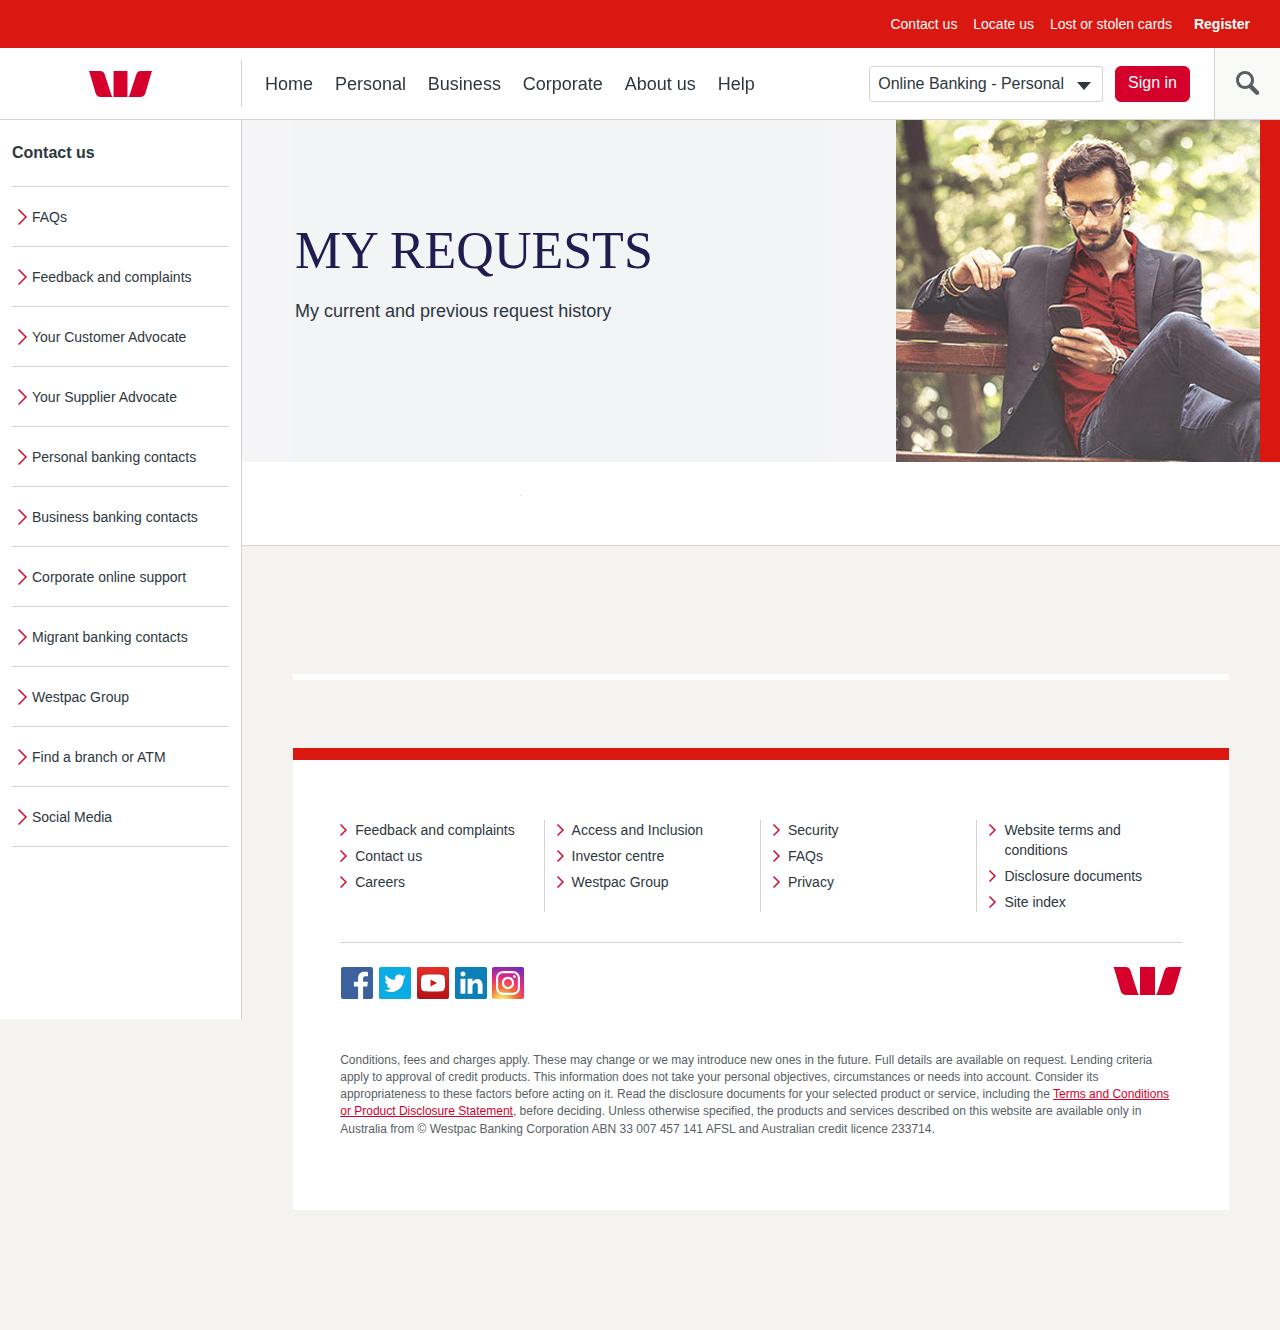
==== commit c357d96d: "Update assignments.html" ====
--- a/assignments.html
+++ b/assignments.html
@@ -274,14 +274,14 @@
                xmlHttp.setRequestHeader("Authorization","Bearer eyJ0eXAiOiJKV1QiLCJhbGciOiJIUzI1NiJ9.eyJzdWIiOiI2NjVlNzY2ZS03M2M2LTRhNzQtOGE5Mi03ZWQ5NDI0MGVjYzkifQ.0H15Knk9L3STcZp6DHEQtsbhvnOqGmaCRW_j2BqJJbw");
                xmlHttp.send( null );
                
-               var txt;
+               var txt = "";
                var myObj = JSON.parse(xmlHttp.responseText);
 			   
-               txt = "<div><br></div><table border='1'><tr><td>CaseId</td><td>Type</td><td>Status</td></tr>"
+               <!--txt = "<div><br></div><table border='1'><tr><td>CaseId</td><td>Type</td><td>Status</td></tr>"-->
                for (x in myObj) {
       
 	  <!--txt += "<tr><td>" + myObj[x].caseid + "</td><td>" + myObj[x].type +  "</td><td>" + myObj[x].status + "</td></tr>";-->
-			   txt += "<div class='article-list-item'><h4 class='article-list-heading'><a title='Credit Reporting Policy'>Credit Reporting Policy</a></h4><p>Our Credit Reporting Policy explains how we manage your credit information. Our handling of credit information is regulated by the Privacy Act and the Privacy (Credit Reporting) Code (known as the 'CR Code').</p></div>"
+			   txt += "<div class='article-list-item'><h4 class='article-list-heading'><a title=" + myObj[x].id + ">" + myObj[x].id + "</a></h4><p>Type: " + myObj[x].type + "<br>Status: " + myObj[x].status + "<br>Created At: " + myObj[x].createdAt + "<br>Completed At: " + myObj[x].completedAt + "</p></div>"
 	  
                }
 			   console.log(txt);
@@ -1000,13 +1000,6 @@
                      <div class="row">
                         <div class="col-xs-12 col-sm-offset-1 col-sm-10 col-lg-offset-2 col-lg-8">
                            <div id="requests-sd"></div>
-                           <div class="article-list-item">
-                              <h4 class="article-list-heading">
-                                 <a href="/privacy/credit-reporting/" title="Credit Reporting Policy">Credit Reporting Policy</a>
-                              </h4>
-                              <p>Our Credit Reporting Policy explains how we manage your credit information. Our handling of credit information is regulated by the Privacy Act and the Privacy (Credit Reporting) Code (known as the 'CR Code').</p>
-                              <p><a href="/privacy/credit-reporting/">Find out more</a></p>
-                           </div>
                         </div>
                      </div>
                   </div>
